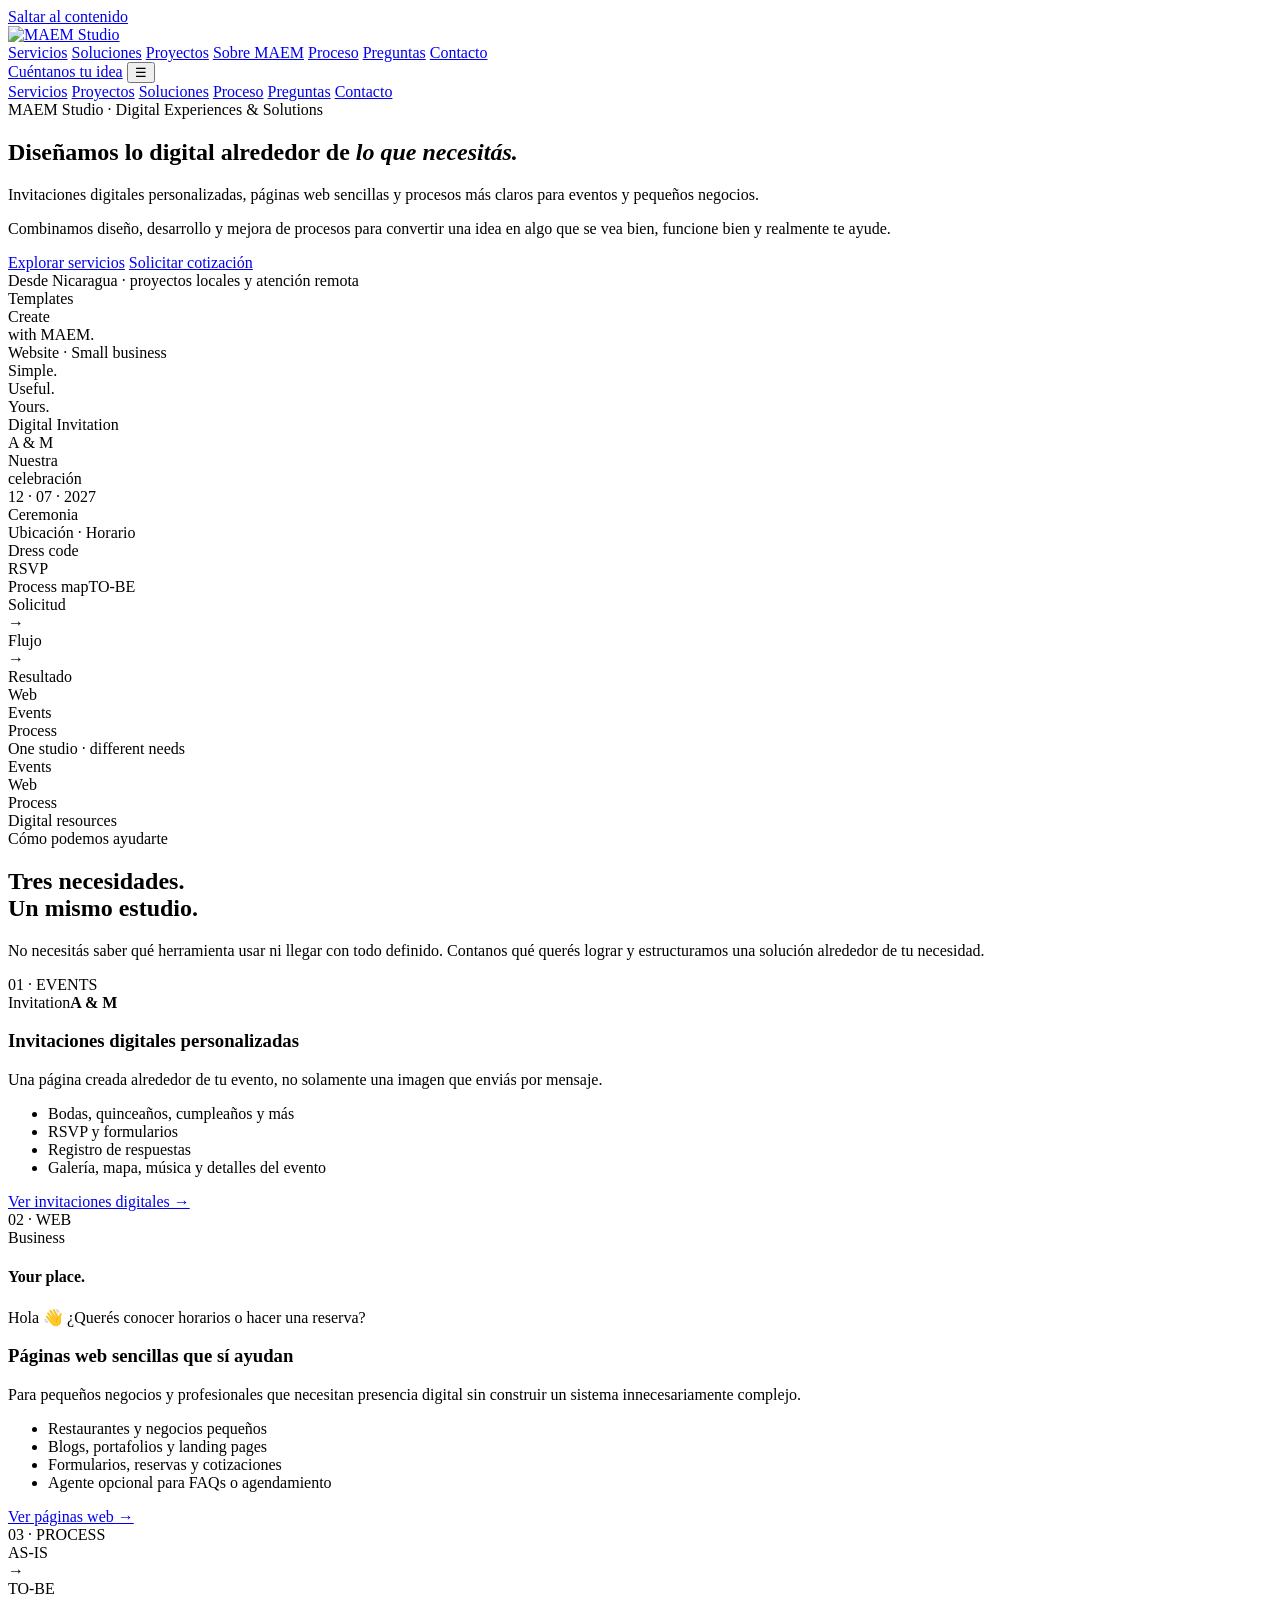
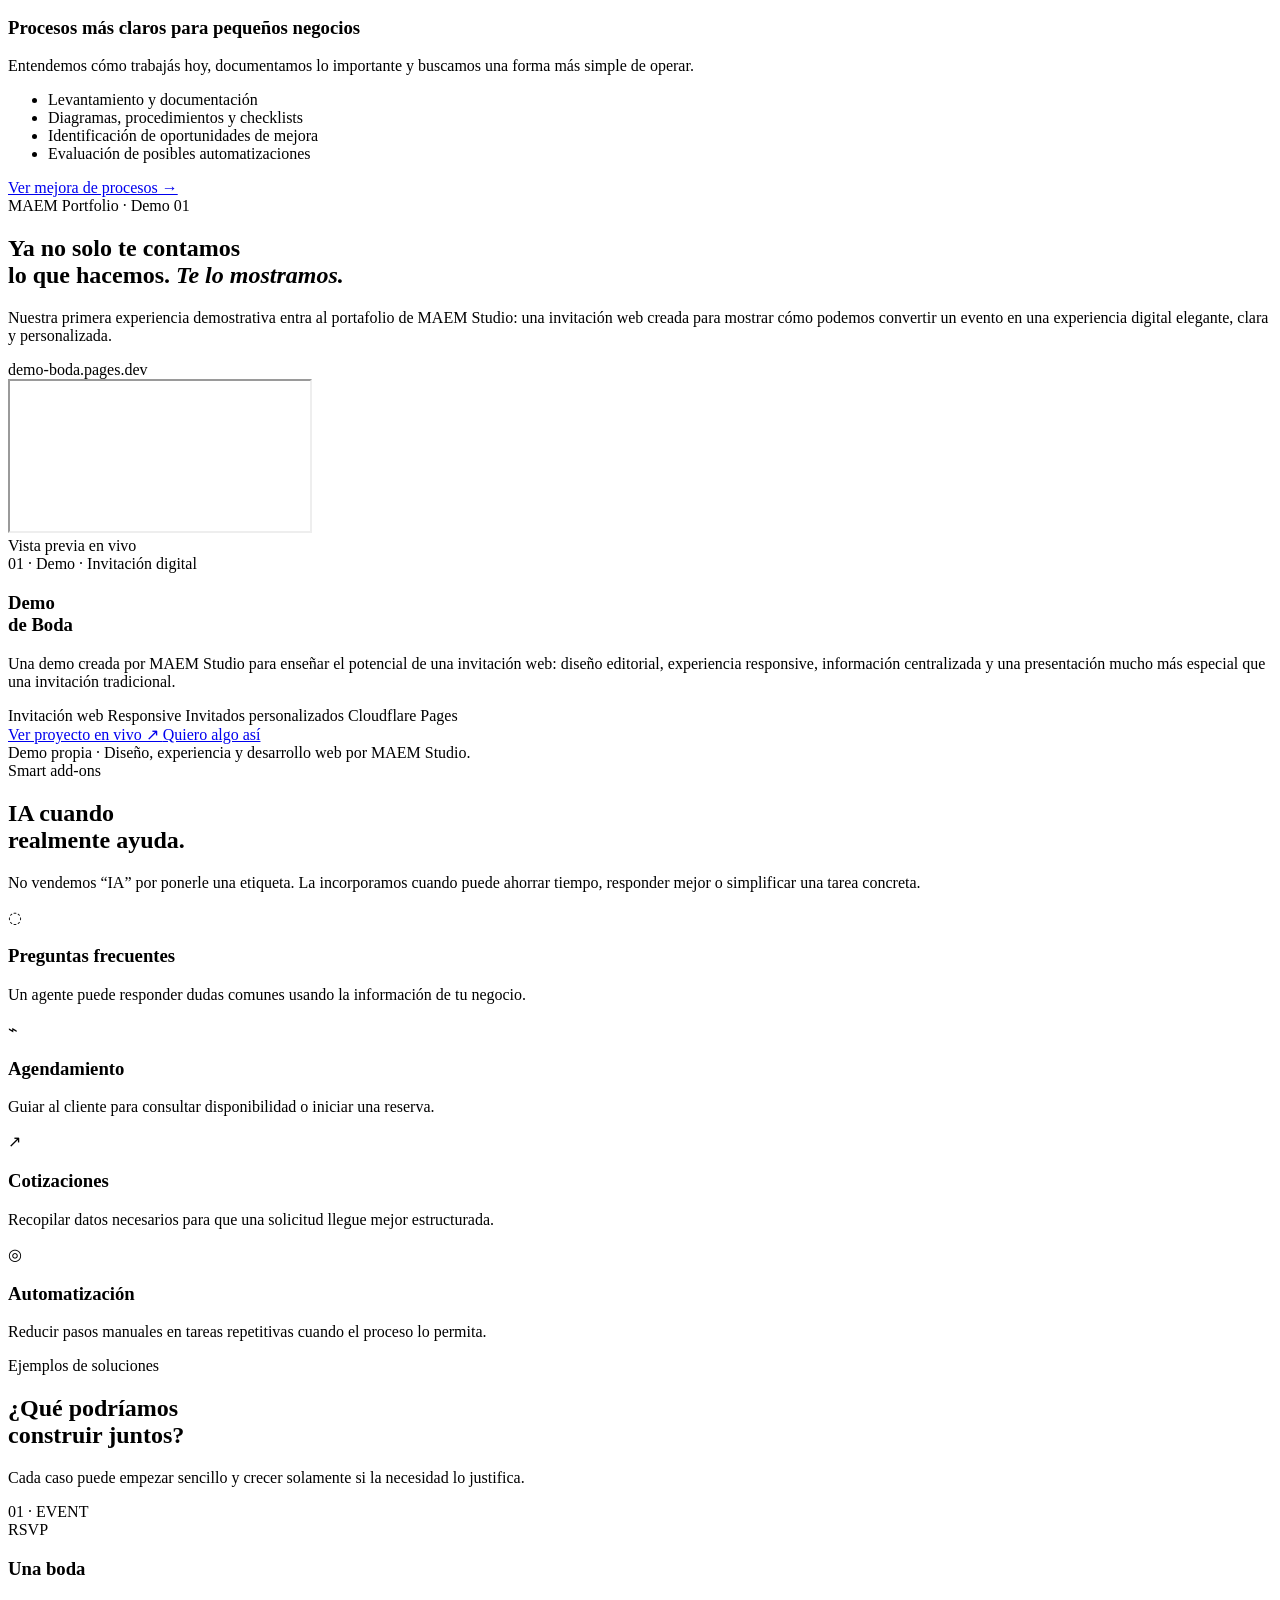
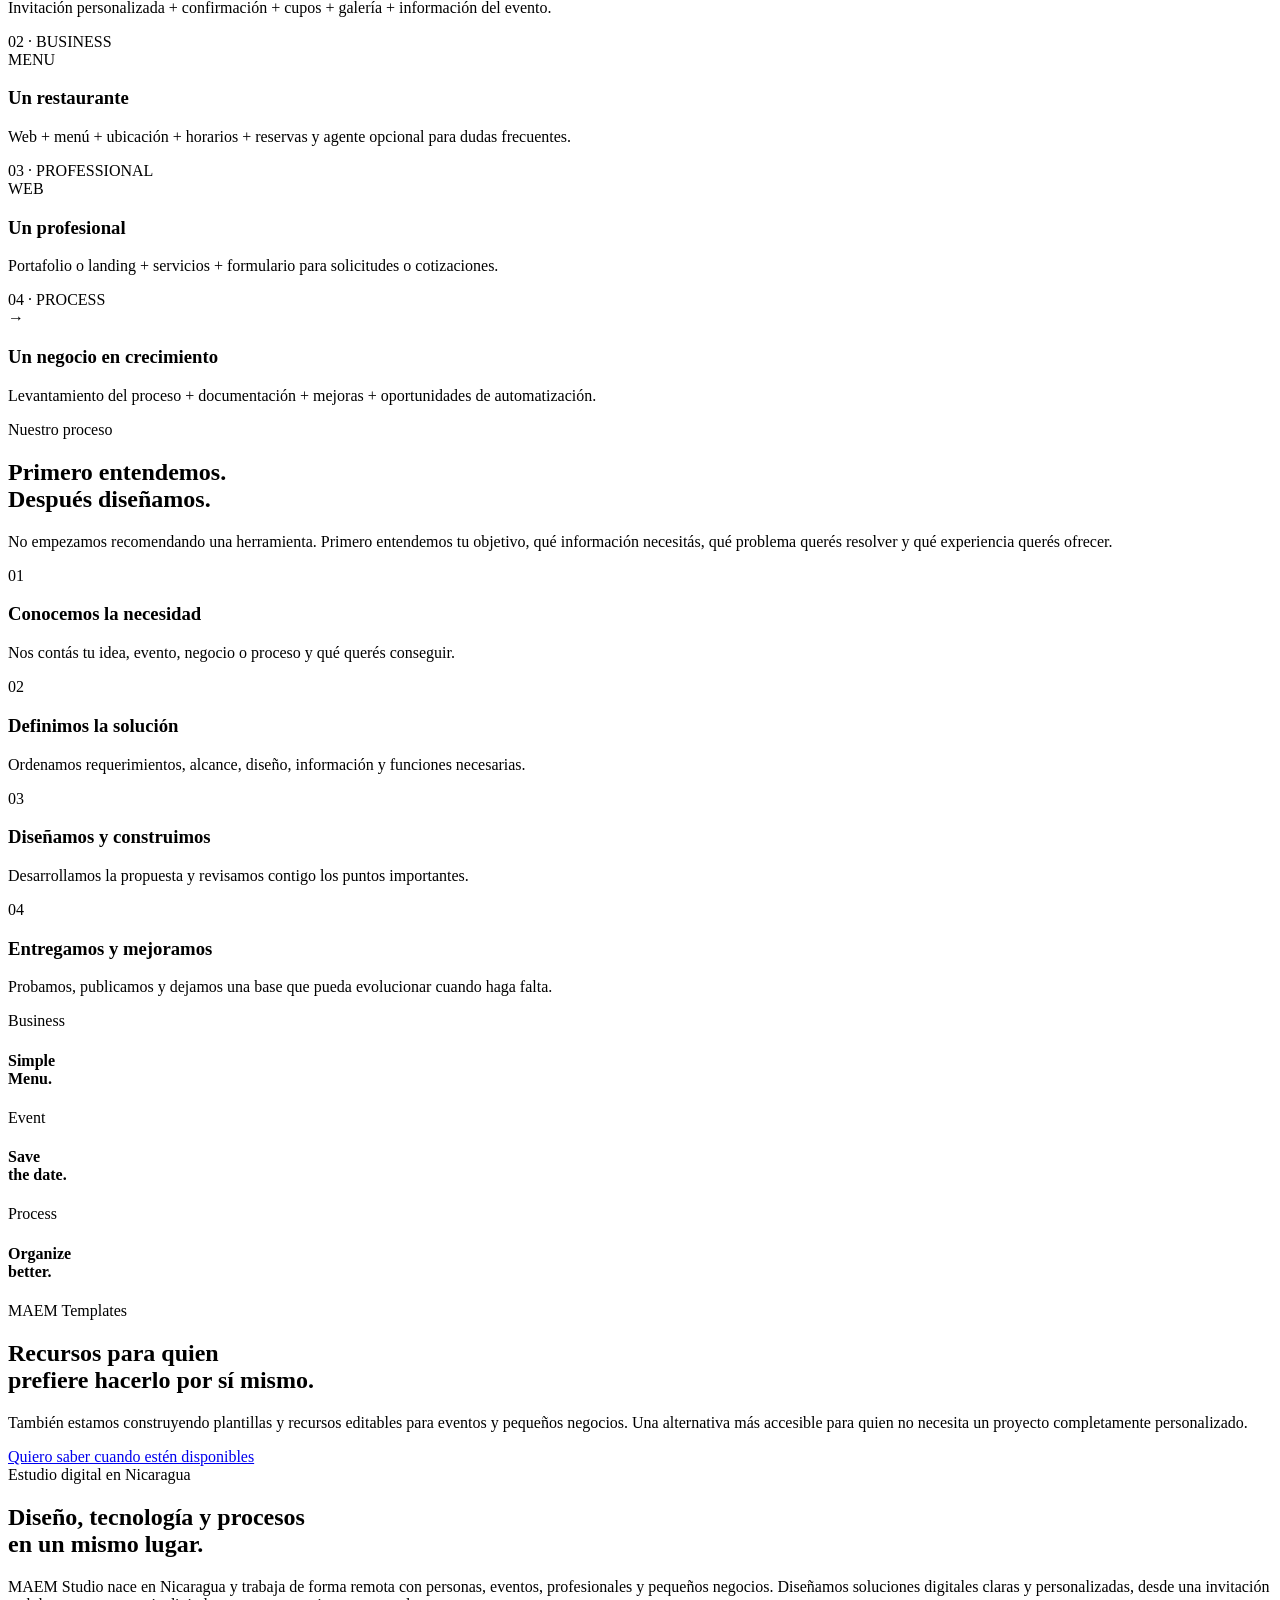
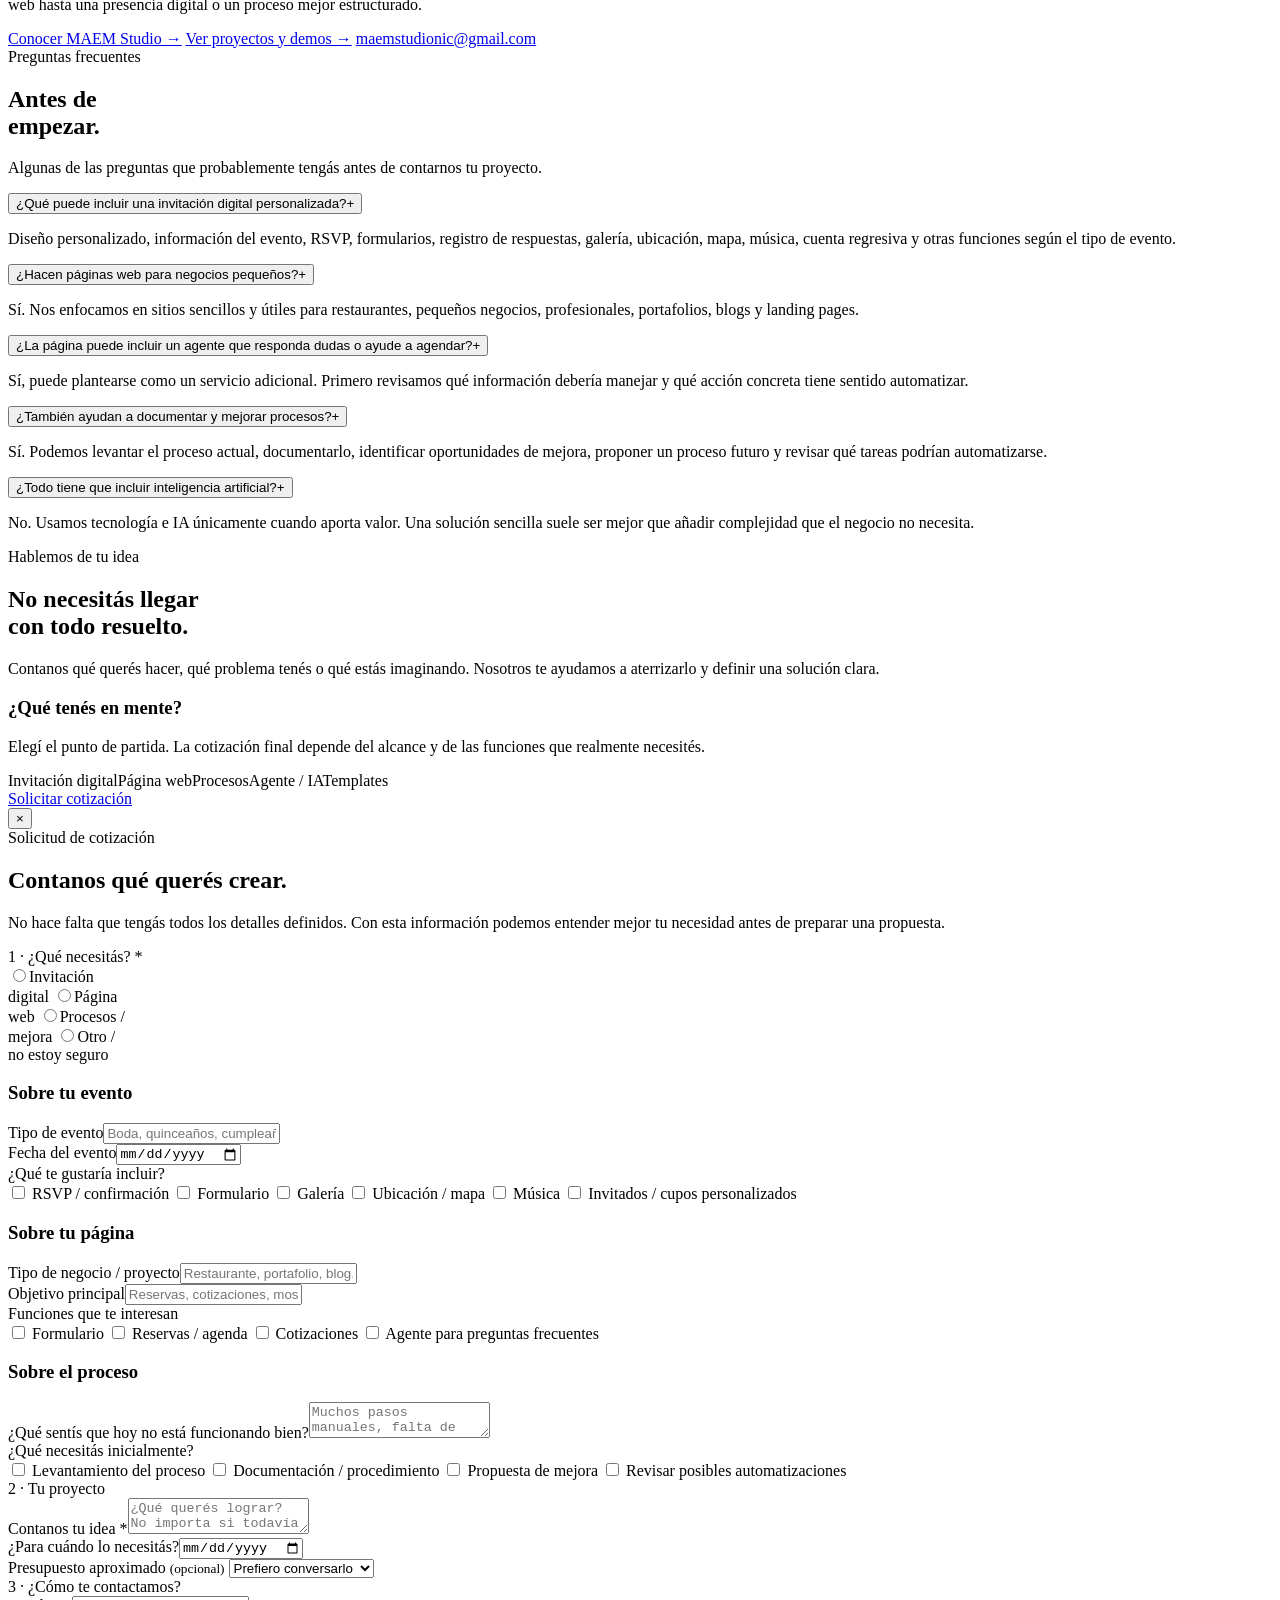
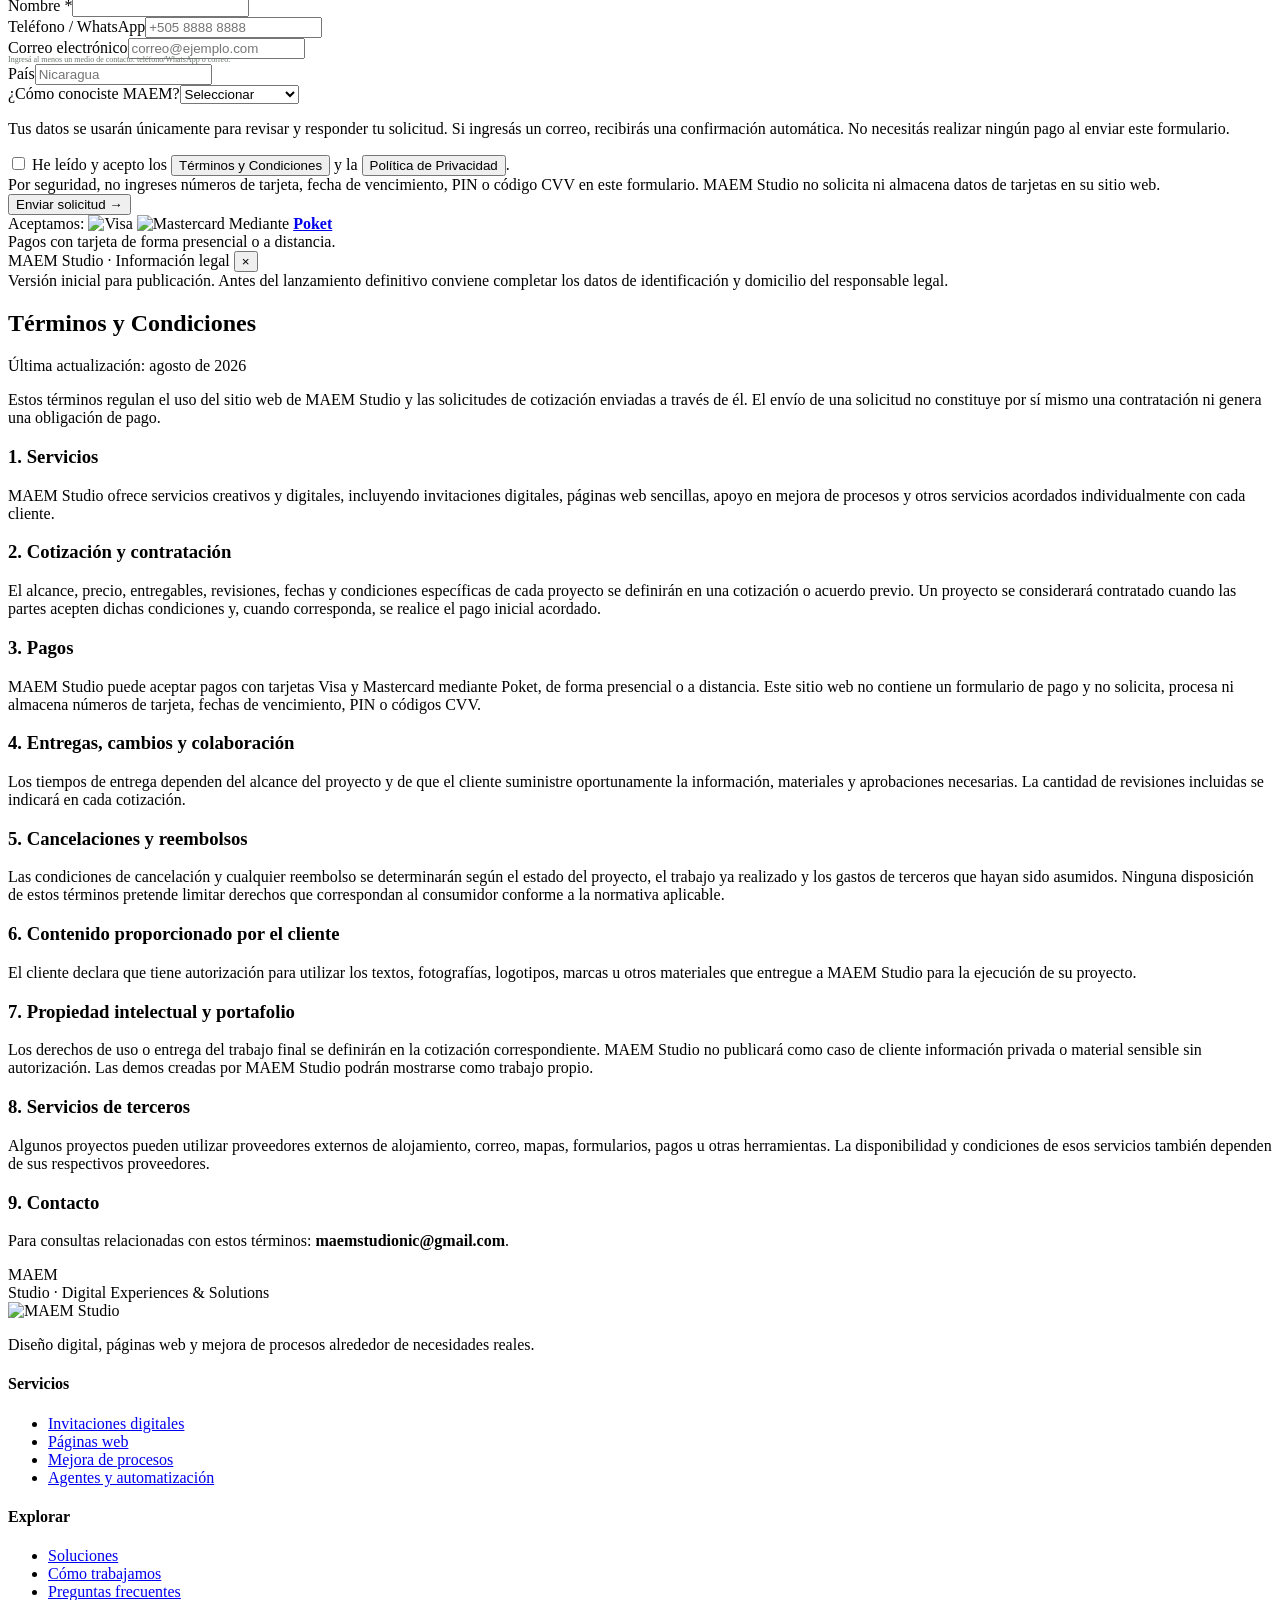
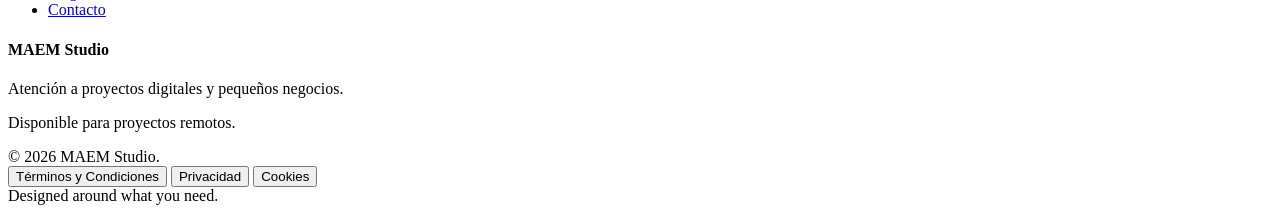
==== public/index.html @ a72a16db "Restructure MAEM Studio for production" ====
<!DOCTYPE html>

<html lang="es-NI">
<head>
<meta charset="utf-8"/>
<meta content="width=device-width, initial-scale=1" name="viewport"/>
<meta content="#f4efe6" name="theme-color"/>
<title>MAEM Studio Nicaragua | Invitaciones digitales, web y procesos</title>
<meta content="MAEM Studio es un estudio digital en Nicaragua: invitaciones digitales personalizadas, páginas web para pequeños negocios y mejora de procesos." name="description"/>
<meta content="index,follow,max-image-preview:large,max-snippet:-1,max-video-preview:-1" name="robots"/>
<meta content="MAEM Studio" name="author"/>
<meta content="light" name="color-scheme"/>
<link href="./" rel="canonical"/>
<link href="/assets/img/brand/favicon.svg" rel="icon" type="image/svg+xml"/>
<link href="/assets/img/brand/apple-touch-icon.png" rel="apple-touch-icon"/>
<link as="image" href="/assets/img/brand/maem-logo.webp" rel="preload" type="image/webp"/>
<meta content="MAEM Studio Nicaragua | Experiencias digitales" property="og:title"/>
<meta content="Invitaciones digitales, páginas web y mejora de procesos para eventos, profesionales y pequeños negocios." property="og:description"/>
<meta content="website" property="og:type"/>
<meta content="MAEM Studio" property="og:site_name"/>
<meta content="es_NI" property="og:locale"/>
<meta content="https://maem-studio.pages.dev/assets/img/social/og-maem.png" property="og:image"/>
<meta content="1200" property="og:image:width"/>
<meta content="630" property="og:image:height"/>
<meta content="MAEM Studio · Invitaciones digitales, web y procesos" property="og:image:alt"/>
<meta content="summary_large_image" name="twitter:card"/>
<meta content="MAEM Studio Nicaragua | Experiencias digitales" name="twitter:title"/>
<meta content="Invitaciones digitales, páginas web y mejora de procesos." name="twitter:description"/>
<meta content="https://maem-studio.pages.dev/assets/img/social/og-maem.png" name="twitter:image"/>
<script type="application/ld+json">{"@context":"https://schema.org","@graph":[{"@type":"Organization","@id":"https://maem-studio.pages.dev/#organization","name":"MAEM Studio","email":"maemstudionic@gmail.com","logo":"https://maem-studio.pages.dev/assets/img/brand/maem-logo.png","description":"Estudio digital en Nicaragua especializado en invitaciones digitales personalizadas, páginas web sencillas y mejora de procesos.","areaServed":[{"@type":"Country","name":"Nicaragua"},{"@type":"Place","name":"Latinoamérica"},{"@type":"Place","name":"Atención remota"}],"knowsLanguage":["es"]},{"@type":"ProfessionalService","@id":"https://maem-studio.pages.dev/#business","name":"MAEM Studio","parentOrganization":{"@id":"https://maem-studio.pages.dev/#organization"},"email":"maemstudionic@gmail.com","description":"Diseño y desarrollo de experiencias digitales para eventos, profesionales y pequeños negocios.","areaServed":[{"@type":"Country","name":"Nicaragua"},{"@type":"Place","name":"Latinoamérica"}],"hasOfferCatalog":{"@type":"OfferCatalog","name":"Servicios de MAEM Studio","itemListElement":[{"@type":"Offer","itemOffered":{"@type":"Service","name":"Invitaciones digitales personalizadas","url":"https://maem-studio.pages.dev/invitaciones-digitales/"}},{"@type":"Offer","itemOffered":{"@type":"Service","name":"Páginas web para pequeños negocios","url":"https://maem-studio.pages.dev/paginas-web/"}},{"@type":"Offer","itemOffered":{"@type":"Service","name":"Mejora y documentación de procesos","url":"https://maem-studio.pages.dev/mejora-de-procesos/"}}]}},{"@type":"WebSite","@id":"https://maem-studio.pages.dev/#website","name":"MAEM Studio","publisher":{"@id":"https://maem-studio.pages.dev/#organization"},"inLanguage":"es-NI","description":"Sitio oficial de MAEM Studio."}]}</script>
<script type="application/ld+json">{"@context":"https://schema.org","@type":"FAQPage","mainEntity":[{"@type":"Question","name":"¿Qué puede incluir una invitación digital personalizada?","acceptedAnswer":{"@type":"Answer","text":"Puede incluir diseño personalizado, información del evento, RSVP, formularios, registro de respuestas, galería, ubicación, mapas, música, cuenta regresiva e invitados personalizados según el proyecto."}},{"@type":"Question","name":"¿MAEM Studio crea páginas web para pequeños negocios?","acceptedAnswer":{"@type":"Answer","text":"Sí. MAEM Studio diseña páginas web sencillas para pequeños negocios, restaurantes, profesionales, blogs, portafolios y landing pages, con funciones como formularios, reservas o solicitudes de cotización cuando se necesitan."}},{"@type":"Question","name":"¿Se puede agregar un asistente o agente a una página web?","acceptedAnswer":{"@type":"Answer","text":"Sí. Dependiendo de la necesidad, una página puede incorporar un asistente para orientar consultas, recopilar información, responder preguntas frecuentes o apoyar un flujo de agendamiento."}},{"@type":"Question","name":"¿MAEM Studio ayuda a documentar y mejorar procesos?","acceptedAnswer":{"@type":"Answer","text":"Sí. El servicio puede incluir levantamiento del proceso actual, documentación, diagramas, procedimientos, identificación de oportunidades de mejora, propuesta del proceso futuro y evaluación de automatizaciones."}}]}</script>
<link href="https://fonts.googleapis.com" rel="preconnect"/>
<link crossorigin="" href="https://fonts.gstatic.com" rel="preconnect"/>
<link href="https://fonts.googleapis.com/css2?family=DM+Sans:wght@400;500;600&amp;family=Italiana&amp;display=swap" rel="stylesheet"/>






<link rel="stylesheet" href="/assets/css/home.css"/>
</head>
<body>
<a class="skip-link" href="#main-content">Saltar al contenido</a>
<header class="site-header" id="header">
<div class="container nav">
<a aria-label="Ir al inicio" href="#inicio"><img alt="MAEM Studio" class="nav-logo" height="390" src="/assets/img/brand/maem-logo.webp" width="520"/></a>
<nav aria-label="Navegación principal" class="nav-links">
<a href="#servicios">Servicios</a>
<a href="#soluciones">Soluciones</a>
<a href="/proyectos/">Proyectos</a>
<a href="/sobre-maem/">Sobre MAEM</a>
<a href="#proceso">Proceso</a>
<a href="#faq">Preguntas</a>
<a href="#contacto">Contacto</a>
</nav>
<div class="nav-actions">
<a class="btn primary" data-open-quote="" href="#contacto">Cuéntanos tu idea</a>
<button aria-label="Abrir menú" class="menu-btn" id="menuBtn">☰</button>
</div>
</div>
</header>
<nav class="mobile-menu" id="mobileMenu">
<a href="#servicios">Servicios</a>
<a href="#proyectos">Proyectos</a>
<a href="#soluciones">Soluciones</a>
<a href="#proceso">Proceso</a>
<a href="#faq">Preguntas</a>
<a href="#contacto">Contacto</a>
</nav>
<main>
<main id="main-content">
<section class="hero" id="inicio">
<div class="container hero-grid">
<div class="hero-copy">
<div class="kicker reveal">MAEM Studio · Digital Experiences &amp; Solutions</div>
<h1 class="reveal">Diseñamos lo digital alrededor de <em>lo que necesitás.</em></h1>
<div class="hero-subtitle reveal">Invitaciones digitales personalizadas, páginas web sencillas y procesos más claros para eventos y pequeños negocios.</div>
<p class="body-copy reveal">Combinamos diseño, desarrollo y mejora de procesos para convertir una idea en algo que se vea bien, funcione bien y realmente te ayude.</p>
<div class="hero-actions reveal">
<a class="btn primary" href="#servicios">Explorar servicios</a>
<a class="btn" data-open-quote="" href="#contacto">Solicitar cotización</a>
</div>
<div class="hero-note reveal">Desde Nicaragua · proyectos locales y atención remota</div>
</div>
<div aria-label="Composición visual de servicios de MAEM Studio" class="studio-board reveal">
<div class="board-orbit"></div>
<div aria-hidden="true" class="template-stack">
<div class="template"></div><div class="template"></div>
<div class="template"><div class="mini-label">Templates</div><div class="tpl-title">Create<br/>with MAEM.</div><div class="tpl-block"></div><div class="tpl-small"></div><div class="tpl-small short"></div></div>
</div>
<div class="browser">
<div class="browser-top"><span class="dot"></span><span class="dot"></span><span class="dot"></span><span class="address"></span></div>
<div class="browser-content">
<div>
<div class="mini-label">Website · Small business</div>
<div class="mini-title">Simple.<br/>Useful.<br/>Yours.</div>
<div class="mini-lines"><div class="mini-line"></div><div class="mini-line"></div><div class="mini-line"></div></div>
<div class="mini-btn"></div>
</div>
<div class="web-art"></div>
</div>
</div>
<div class="phone">
<div class="phone-screen">
<div class="phone-notch"></div>
<div class="mini-label">Digital Invitation</div>
<div class="invite-monogram">A &amp; M</div>
<div class="invite-rule"></div>
<div class="invite-name">Nuestra<br/>celebración</div>
<div class="invite-date">12 · 07 · 2027</div>
<div class="invite-box">Ceremonia<br/>Ubicación · Horario<br/>Dress code</div>
<div class="invite-rsvp">RSVP</div>
</div>
</div>
<div class="process-card">
<div class="process-card-head"><span class="process-title">Process map</span><span class="mini-label">TO-BE</span></div>
<div class="flow"><div class="flow-node">Solicitud</div><span class="flow-arrow">→</span><div class="flow-node">Flujo</div><span class="flow-arrow">→</span><div class="flow-node">Resultado</div></div>
<div class="checks"><div class="check"></div><div class="check"></div><div class="check"></div></div>
</div>
<div class="float-tag tag-web">Web</div>
<div class="float-tag tag-event">Events</div>
<div class="float-tag tag-process">Process</div>
<div class="studio-caption">One studio · different needs</div>
</div>
</div>
</section>
<div class="brand-strip">
<div class="container"><span>Events</span><div class="line"></div><span>Web</span><div class="line"></div><span>Process</span><div class="line"></div><span>Digital resources</span></div>
</div>
<section class="services" id="servicios">
<div class="container">
<div class="services-head">
<div><div class="kicker reveal">Cómo podemos ayudarte</div><h2 class="display reveal">Tres necesidades.<br/>Un mismo estudio.</h2></div>
<p class="body-copy reveal">No necesitás saber qué herramienta usar ni llegar con todo definido. Contanos qué querés lograr y estructuramos una solución alrededor de tu necesidad.</p>
</div>
<div class="service-cards">
<article class="service-card reveal">
<div class="service-number">01 · EVENTS</div>
<div class="service-visual">
<div class="event-card-ui"><span class="mini-label">Invitation</span><strong>A &amp; M</strong><div></div><div></div><div></div></div>
</div>
<h3>Invitaciones digitales personalizadas</h3>
<p>Una página creada alrededor de tu evento, no solamente una imagen que enviás por mensaje.</p>
<ul class="service-features">
<li>Bodas, quinceaños, cumpleaños y más</li>
<li>RSVP y formularios</li>
<li>Registro de respuestas</li>
<li>Galería, mapa, música y detalles del evento</li>
</ul>
<a class="service-detail-link" href="/invitaciones-digitales/">Ver invitaciones digitales →</a>
</article>
<article class="service-card reveal">
<div class="service-number">02 · WEB</div>
<div class="service-visual">
<div class="web-mini"><div class="web-mini-top"></div><div class="web-mini-content"><div class="web-mini-copy"><span class="mini-label">Business</span><h4>Your place.</h4><div></div><div></div><div></div></div><div class="web-mini-img"></div></div></div>
<div class="agent-bubble">Hola 👋 ¿Querés conocer horarios o hacer una reserva?</div>
</div>
<h3>Páginas web sencillas que sí ayudan</h3>
<p>Para pequeños negocios y profesionales que necesitan presencia digital sin construir un sistema innecesariamente complejo.</p>
<ul class="service-features">
<li>Restaurantes y negocios pequeños</li>
<li>Blogs, portafolios y landing pages</li>
<li>Formularios, reservas y cotizaciones</li>
<li>Agente opcional para FAQs o agendamiento</li>
</ul>
<a class="service-detail-link" href="/paginas-web/">Ver páginas web →</a>
</article>
<article class="service-card reveal">
<div class="service-number">03 · PROCESS</div>
<div class="service-visual">
<div class="process-visual"><div class="process-panel"><span>AS-IS</span><div></div><div></div><div></div></div><div class="process-arrow">→</div><div class="process-panel"><span>TO-BE</span><div></div><div></div><div></div></div></div>
</div>
<h3>Procesos más claros para pequeños negocios</h3>
<p>Entendemos cómo trabajás hoy, documentamos lo importante y buscamos una forma más simple de operar.</p>
<ul class="service-features">
<li>Levantamiento y documentación</li>
<li>Diagramas, procedimientos y checklists</li>
<li>Identificación de oportunidades de mejora</li>
<li>Evaluación de posibles automatizaciones</li>
</ul>
<a class="service-detail-link" href="/mejora-de-procesos/">Ver mejora de procesos →</a>
</article>
</div>
</div>
</section>
<section class="featured-work" id="proyectos">
<div class="container">
<div class="work-head">
<div>
<div class="kicker reveal">MAEM Portfolio · Demo 01</div>
<h2 class="display reveal">Ya no solo te contamos<br/>lo que hacemos. <em>Te lo mostramos.</em></h2>
</div>
<div class="work-head-copy reveal">
<p class="body-copy">
          Nuestra primera experiencia demostrativa entra al portafolio de MAEM Studio:
          una invitación web creada para mostrar cómo podemos convertir un evento en una experiencia digital elegante, clara y personalizada.
        </p>
</div>
</div>
<div class="work-grid">
<div aria-label="Vista previa en vivo de la demo de invitación de boda" class="live-project reveal">
<div class="live-browser">
<div aria-hidden="true" class="live-browser-bar">
<span class="live-browser-dot"></span>
<span class="live-browser-dot"></span>
<span class="live-browser-dot"></span>
<div class="live-browser-url">demo-boda.pages.dev</div>
</div>
<div class="live-viewport">
<iframe loading="lazy" referrerpolicy="no-referrer-when-downgrade" src="https://demo-boda.pages.dev/" title="Demo de invitación digital de boda">
</iframe>
</div>
</div>
<div class="live-project-badge">Vista previa en vivo</div>
<a aria-label="Abrir demo de invitación de boda en una nueva pestaña" class="live-project-open" href="https://demo-boda.pages.dev/" rel="noopener noreferrer" target="_blank">
</a>
</div>
<article class="work-card reveal">
<div class="work-number">01 · Demo · Invitación digital</div>
<h3>Demo<br/>de Boda</h3>
<p>
          Una demo creada por MAEM Studio para enseñar el potencial de una invitación web: diseño editorial, experiencia responsive, información centralizada y una presentación mucho más especial que una invitación tradicional.
        </p>
<div aria-label="Características del proyecto" class="work-tags">
<span class="work-tag">Invitación web</span>
<span class="work-tag">Responsive</span>
<span class="work-tag">Invitados personalizados</span>
<span class="work-tag">Cloudflare Pages</span>
</div>
<div class="work-spacer"></div>
<div class="work-actions">
<a class="btn light-solid" href="https://demo-boda.pages.dev/" rel="noopener noreferrer" target="_blank">
            Ver proyecto en vivo ↗
          </a>
<a class="btn light" data-open-quote="" href="#contacto">
            Quiero algo así
          </a>
</div>
</article>
</div>
<div class="work-caption reveal">
      Demo propia · Diseño, experiencia y desarrollo web por MAEM Studio.
    </div>
</div>
</section>
<section class="smart">
<div class="container smart-grid">
<div>
<div class="kicker reveal">Smart add-ons</div>
<h2 class="display reveal">IA cuando<br/>realmente ayuda.</h2>
<p class="body-copy reveal">No vendemos “IA” por ponerle una etiqueta. La incorporamos cuando puede ahorrar tiempo, responder mejor o simplificar una tarea concreta.</p>
</div>
<div class="smart-features">
<article class="smart-feature reveal"><div class="icon">◌</div><h3>Preguntas frecuentes</h3><p>Un agente puede responder dudas comunes usando la información de tu negocio.</p></article>
<article class="smart-feature reveal"><div class="icon">⌁</div><h3>Agendamiento</h3><p>Guiar al cliente para consultar disponibilidad o iniciar una reserva.</p></article>
<article class="smart-feature reveal"><div class="icon">↗</div><h3>Cotizaciones</h3><p>Recopilar datos necesarios para que una solicitud llegue mejor estructurada.</p></article>
<article class="smart-feature reveal"><div class="icon">◎</div><h3>Automatización</h3><p>Reducir pasos manuales en tareas repetitivas cuando el proceso lo permita.</p></article>
</div>
</div>
</section>
<section class="use-cases" id="soluciones">
<div class="container">
<div class="use-head">
<div><div class="kicker reveal">Ejemplos de soluciones</div><h2 class="display reveal">¿Qué podríamos<br/>construir juntos?</h2></div>
<p class="body-copy reveal">Cada caso puede empezar sencillo y crecer solamente si la necesidad lo justifica.</p>
</div>
<div class="case-grid">
<article class="case reveal"><div class="case-index">01 · EVENT</div><div class="case-icon">RSVP</div><h3>Una boda</h3><p>Invitación personalizada + confirmación + cupos + galería + información del evento.</p></article>
<article class="case reveal"><div class="case-index">02 · BUSINESS</div><div class="case-icon">MENU</div><h3>Un restaurante</h3><p>Web + menú + ubicación + horarios + reservas y agente opcional para dudas frecuentes.</p></article>
<article class="case reveal"><div class="case-index">03 · PROFESSIONAL</div><div class="case-icon">WEB</div><h3>Un profesional</h3><p>Portafolio o landing + servicios + formulario para solicitudes o cotizaciones.</p></article>
<article class="case reveal"><div class="case-index">04 · PROCESS</div><div class="case-icon">→</div><h3>Un negocio en crecimiento</h3><p>Levantamiento del proceso + documentación + mejoras + oportunidades de automatización.</p></article>
</div>
</div>
</section>
<section class="process" id="proceso">
<div class="container">
<div class="process-head">
<div><div class="kicker reveal">Nuestro proceso</div><h2 class="display reveal">Primero entendemos.<br/>Después diseñamos.</h2></div>
<p class="body-copy reveal">No empezamos recomendando una herramienta. Primero entendemos tu objetivo, qué información necesitás, qué problema querés resolver y qué experiencia querés ofrecer.</p>
</div>
<div class="steps">
<article class="step reveal"><div class="step-no">01</div><h3>Conocemos la necesidad</h3><p>Nos contás tu idea, evento, negocio o proceso y qué querés conseguir.</p></article>
<article class="step reveal"><div class="step-no">02</div><h3>Definimos la solución</h3><p>Ordenamos requerimientos, alcance, diseño, información y funciones necesarias.</p></article>
<article class="step reveal"><div class="step-no">03</div><h3>Diseñamos y construimos</h3><p>Desarrollamos la propuesta y revisamos contigo los puntos importantes.</p></article>
<article class="step reveal"><div class="step-no">04</div><h3>Entregamos y mejoramos</h3><p>Probamos, publicamos y dejamos una base que pueda evolucionar cuando haga falta.</p></article>
</div>
</div>
</section>
<section class="templates">
<div class="container template-section-grid">
<div aria-hidden="true" class="template-gallery reveal">
<div class="gallery-sheet"><span class="tiny">Business</span><h4>Simple<br/>Menu.</h4><div class="bar"></div><div class="bar short"></div></div>
<div class="gallery-sheet"><span class="tiny">Event</span><h4>Save<br/>the date.</h4><div class="bar"></div><div class="bar short"></div></div>
<div class="gallery-sheet"><span class="tiny">Process</span><h4>Organize<br/>better.</h4><div class="bar"></div><div class="bar short"></div></div>
</div>
<div>
<div class="kicker reveal">MAEM Templates</div>
<h2 class="display reveal">Recursos para quien<br/>prefiere hacerlo por sí mismo.</h2>
<p class="body-copy reveal">También estamos construyendo plantillas y recursos editables para eventos y pequeños negocios. Una alternativa más accesible para quien no necesita un proyecto completamente personalizado.</p>
<a class="btn reveal" href="#contacto">Quiero saber cuando estén disponibles</a>
</div>
</div>
</section>
<section class="seo-about" id="sobre-maem">
<div class="container seo-about-grid">
<div>
<div class="kicker reveal">Estudio digital en Nicaragua</div>
<h2 class="display reveal">Diseño, tecnología y procesos<br/>en un mismo lugar.</h2>
</div>
<div class="reveal">
<p class="body-copy">
        MAEM Studio nace en Nicaragua y trabaja de forma remota con personas, eventos,
        profesionales y pequeños negocios. Diseñamos soluciones digitales claras y
        personalizadas, desde una invitación web hasta una presencia digital o un proceso mejor estructurado.
      </p>
<div class="seo-about-links">
<a href="/sobre-maem/">Conocer MAEM Studio →</a>
<a href="/proyectos/">Ver proyectos y demos →</a>
<a href="mailto:maemstudionic@gmail.com">maemstudionic@gmail.com</a>
</div>
</div>
</div>
</section>
<section class="faq" id="faq">
<div class="container faq-grid">
<div><div class="kicker reveal">Preguntas frecuentes</div><h2 class="display reveal">Antes de<br/>empezar.</h2><p class="body-copy reveal">Algunas de las preguntas que probablemente tengás antes de contarnos tu proyecto.</p></div>
<div class="faq-list reveal">
<article class="faq-item open">
<button class="faq-q"><span>¿Qué puede incluir una invitación digital personalizada?</span><span>+</span></button>
<div class="faq-a"><p>Diseño personalizado, información del evento, RSVP, formularios, registro de respuestas, galería, ubicación, mapa, música, cuenta regresiva y otras funciones según el tipo de evento.</p></div>
</article>
<article class="faq-item">
<button class="faq-q"><span>¿Hacen páginas web para negocios pequeños?</span><span>+</span></button>
<div class="faq-a"><p>Sí. Nos enfocamos en sitios sencillos y útiles para restaurantes, pequeños negocios, profesionales, portafolios, blogs y landing pages.</p></div>
</article>
<article class="faq-item">
<button class="faq-q"><span>¿La página puede incluir un agente que responda dudas o ayude a agendar?</span><span>+</span></button>
<div class="faq-a"><p>Sí, puede plantearse como un servicio adicional. Primero revisamos qué información debería manejar y qué acción concreta tiene sentido automatizar.</p></div>
</article>
<article class="faq-item">
<button class="faq-q"><span>¿También ayudan a documentar y mejorar procesos?</span><span>+</span></button>
<div class="faq-a"><p>Sí. Podemos levantar el proceso actual, documentarlo, identificar oportunidades de mejora, proponer un proceso futuro y revisar qué tareas podrían automatizarse.</p></div>
</article>
<article class="faq-item">
<button class="faq-q"><span>¿Todo tiene que incluir inteligencia artificial?</span><span>+</span></button>
<div class="faq-a"><p>No. Usamos tecnología e IA únicamente cuando aporta valor. Una solución sencilla suele ser mejor que añadir complejidad que el negocio no necesita.</p></div>
</article>
</div>
</div>
</section>
<section class="cta" id="contacto">
<div class="container cta-grid">
<div class="cta-copy">
<div class="kicker reveal">Hablemos de tu idea</div>
<h2 class="display reveal">No necesitás llegar<br/>con todo resuelto.</h2>
<p class="body-copy reveal">Contanos qué querés hacer, qué problema tenés o qué estás imaginando. Nosotros te ayudamos a aterrizarlo y definir una solución clara.</p>
</div>
<div class="contact-panel reveal">
<h3>¿Qué tenés en mente?</h3>
<p>Elegí el punto de partida. La cotización final depende del alcance y de las funciones que realmente necesités.</p>
<div class="service-chips"><span class="chip">Invitación digital</span><span class="chip">Página web</span><span class="chip">Procesos</span><span class="chip">Agente / IA</span><span class="chip">Templates</span></div>
<a class="btn primary" data-open-quote="" href="#contacto" id="quoteBtn">Solicitar cotización</a>
</div>
</div>
</section>
</main>
<div aria-hidden="true" class="quote-modal" id="quoteModal">
<div class="quote-backdrop" data-close-quote=""></div>
<div aria-labelledby="quoteTitle" aria-modal="true" class="quote-dialog" role="dialog">
<button aria-label="Cerrar formulario" class="quote-close" data-close-quote="" type="button">×</button>
<div class="quote-head">
<div class="kicker">Solicitud de cotización</div>
<h2 id="quoteTitle">Contanos qué querés crear.</h2>
<p>No hace falta que tengás todos los detalles definidos. Con esta información podemos entender mejor tu necesidad antes de preparar una propuesta.</p>
</div>
<form class="quote-form" id="quoteForm">
<div class="form-section">
<span class="form-label">1 · ¿Qué necesitás? <span class="required">*</span></span>
<div class="service-options">
<label class="service-option"><input name="service" required="" type="radio" value="Invitación digital"/><span>Invitación<br/>digital</span></label>
<label class="service-option"><input name="service" type="radio" value="Página web"/><span>Página<br/>web</span></label>
<label class="service-option"><input name="service" type="radio" value="Procesos"/><span>Procesos /<br/>mejora</span></label>
<label class="service-option"><input name="service" type="radio" value="Otro"/><span>Otro /<br/>no estoy seguro</span></label>
</div>
<div class="context-box" id="eventFields">
<h3 class="context-title">Sobre tu evento</h3>
<div class="form-grid">
<div class="field"><label for="eventType">Tipo de evento</label><input id="eventType" name="eventType" placeholder="Boda, quinceaños, cumpleaños..."/></div>
<div class="field"><label for="eventDate">Fecha del evento</label><input id="eventDate" name="eventDate" type="date"/></div>
<div class="field full">
<label>¿Qué te gustaría incluir?</label>
<div class="check-grid">
<label class="check-option"><input name="eventFeature" type="checkbox" value="RSVP"/> RSVP / confirmación</label>
<label class="check-option"><input name="eventFeature" type="checkbox" value="Formulario"/> Formulario</label>
<label class="check-option"><input name="eventFeature" type="checkbox" value="Galería"/> Galería</label>
<label class="check-option"><input name="eventFeature" type="checkbox" value="Mapa"/> Ubicación / mapa</label>
<label class="check-option"><input name="eventFeature" type="checkbox" value="Música"/> Música</label>
<label class="check-option"><input name="eventFeature" type="checkbox" value="Invitados personalizados"/> Invitados / cupos personalizados</label>
</div>
</div>
</div>
</div>
<div class="context-box" id="webFields">
<h3 class="context-title">Sobre tu página</h3>
<div class="form-grid">
<div class="field"><label for="businessType">Tipo de negocio / proyecto</label><input id="businessType" name="businessType" placeholder="Restaurante, portafolio, blog..."/></div>
<div class="field"><label for="webGoal">Objetivo principal</label><input id="webGoal" name="webGoal" placeholder="Reservas, cotizaciones, mostrar servicios..."/></div>
<div class="field full">
<label>Funciones que te interesan</label>
<div class="check-grid">
<label class="check-option"><input name="webFeature" type="checkbox" value="Formulario"/> Formulario</label>
<label class="check-option"><input name="webFeature" type="checkbox" value="Reservas"/> Reservas / agenda</label>
<label class="check-option"><input name="webFeature" type="checkbox" value="Cotizaciones"/> Cotizaciones</label>
<label class="check-option"><input name="webFeature" type="checkbox" value="Agente FAQ"/> Agente para preguntas frecuentes</label>
</div>
</div>
</div>
</div>
<div class="context-box" id="processFields">
<h3 class="context-title">Sobre el proceso</h3>
<div class="form-grid">
<div class="field full"><label for="processProblem">¿Qué sentís que hoy no está funcionando bien?</label><textarea id="processProblem" name="processProblem" placeholder="Muchos pasos manuales, falta de documentación, información dispersa, retrabajo..."></textarea></div>
<div class="field full">
<label>¿Qué necesitás inicialmente?</label>
<div class="check-grid">
<label class="check-option"><input name="processNeed" type="checkbox" value="Levantamiento"/> Levantamiento del proceso</label>
<label class="check-option"><input name="processNeed" type="checkbox" value="Documentación"/> Documentación / procedimiento</label>
<label class="check-option"><input name="processNeed" type="checkbox" value="Mejora"/> Propuesta de mejora</label>
<label class="check-option"><input name="processNeed" type="checkbox" value="Automatización"/> Revisar posibles automatizaciones</label>
</div>
</div>
</div>
</div>
</div>
<div class="form-section">
<span class="form-label">2 · Tu proyecto</span>
<div class="form-grid">
<div class="field full"><label for="idea">Contanos tu idea <span class="required">*</span></label><textarea id="idea" maxlength="3000" name="idea" placeholder="¿Qué querés lograr? No importa si todavía es una idea general." required=""></textarea></div>
<div class="field"><label for="targetDate">¿Para cuándo lo necesitás?</label><input id="targetDate" name="targetDate" type="date"/></div>
<div class="field"><label for="budget">Presupuesto aproximado <small>(opcional)</small></label>
<select id="budget" name="budget">
<option value="Prefiero conversarlo">Prefiero conversarlo</option>
<option>Menos de US$100</option>
<option>US$100 – US$250</option>
<option>US$250 – US$500</option>
<option>US$500 – US$1,000</option>
<option>Más de US$1,000</option>
</select>
</div>
</div>
</div>
<div class="form-section">
<span class="form-label">3 · ¿Cómo te contactamos?</span>
<div class="form-grid">
<div class="field"><label for="clientName">Nombre <span class="required">*</span></label><input autocomplete="name" id="clientName" maxlength="120" name="clientName" required=""/></div>
<div class="field"><label for="phone">Teléfono / WhatsApp</label><input autocomplete="tel" id="phone" maxlength="40" name="phone" placeholder="+505 8888 8888" type="tel"/></div>
<div class="field"><label for="email">Correo electrónico</label><input autocomplete="email" id="email" maxlength="180" name="email" placeholder="correo@ejemplo.com" type="email"/></div>
<div class="field full"><div style="font-size:8px;color:#6b756e;margin-top:-4px">Ingresá al menos un medio de contacto: teléfono/WhatsApp o correo.</div></div>
<div class="field"><label for="country">País</label><input autocomplete="country-name" id="country" name="country" placeholder="Nicaragua"/></div>
<div class="field"><label for="referral">¿Cómo conociste MAEM?</label><select id="referral" name="referral"><option value="">Seleccionar</option><option>Instagram</option><option>TikTok</option><option>Facebook</option><option>Reddit</option><option>Google</option><option>ChatGPT / IA</option><option>Recomendación</option><option>Otro</option></select></div>
<div aria-hidden="true" class="field" style="position:absolute;left:-9999px;opacity:0;pointer-events:none"><label for="website">Website</label><input autocomplete="off" id="website" name="website" tabindex="-1"/></div>
</div>
</div>
<div class="form-foot">
<p class="form-note">Tus datos se usarán únicamente para revisar y responder tu solicitud. Si ingresás un correo, recibirás una confirmación automática. No necesitás realizar ningún pago al enviar este formulario.</p>
<div class="legal-consent">
<input id="legalConsent" name="legalConsent" required="" type="checkbox"/>
<label for="legalConsent">
            He leído y acepto los
            <button class="legal-link" data-legal-open="terms" type="button">Términos y Condiciones</button>
            y la
            <button class="legal-link" data-legal-open="privacy" type="button">Política de Privacidad</button>.
          </label>
</div>
<div class="sensitive-note">
          Por seguridad, no ingreses números de tarjeta, fecha de vencimiento, PIN o código CVV en este formulario.
          MAEM Studio no solicita ni almacena datos de tarjetas en su sitio web.
        </div>
<button class="btn primary" id="submitQuote" type="submit">Enviar solicitud →</button>
</div>
<div aria-live="polite" class="form-status" id="formStatus" role="status"></div>
</form>
</div>
</div>
<section aria-label="Tarjetas aceptadas" class="payment-acceptance">
<div class="container payment-acceptance-inner">
<div class="payment-acceptance-group">
<span class="payment-acceptance-label">Aceptamos:</span>
<img alt="Visa" class="payment-logo payment-logo-visa" loading="lazy" src="/assets/img/payments/visa.svg"/>
<img alt="Mastercard" class="payment-logo payment-logo-mastercard" loading="lazy" src="/assets/img/payments/mastercard.svg"/>
<span aria-hidden="true" class="payment-divider"></span>
<span class="payment-via">
        Mediante
        <a class="payment-poket-link" href="https://poket.ni/" rel="noopener noreferrer" target="_blank">
<strong>Poket</strong>
</a>
</span>
</div>
<span class="payment-note">
      Pagos con tarjeta de forma presencial o a distancia.
    </span>
</div>
</section>
</main>
<div aria-hidden="true" aria-labelledby="legalTitle" aria-modal="true" class="legal-modal" id="legalModal" role="dialog">
<div class="legal-panel">
<div class="legal-top">
<span>MAEM Studio · Información legal</span>
<button aria-label="Cerrar" class="legal-close" data-legal-close="" type="button">×</button>
</div>
<article class="legal-body" data-legal-doc="terms">
<div class="legal-draft-note">
        Versión inicial para publicación. Antes del lanzamiento definitivo conviene completar los datos de identificación y domicilio del responsable legal.
      </div>
<h2 id="legalTitle">Términos y Condiciones</h2>
<p class="legal-date">Última actualización: agosto de 2026</p>
<p>Estos términos regulan el uso del sitio web de MAEM Studio y las solicitudes de cotización enviadas a través de él. El envío de una solicitud no constituye por sí mismo una contratación ni genera una obligación de pago.</p>
<h3>1. Servicios</h3>
<p>MAEM Studio ofrece servicios creativos y digitales, incluyendo invitaciones digitales, páginas web sencillas, apoyo en mejora de procesos y otros servicios acordados individualmente con cada cliente.</p>
<h3>2. Cotización y contratación</h3>
<p>El alcance, precio, entregables, revisiones, fechas y condiciones específicas de cada proyecto se definirán en una cotización o acuerdo previo. Un proyecto se considerará contratado cuando las partes acepten dichas condiciones y, cuando corresponda, se realice el pago inicial acordado.</p>
<h3>3. Pagos</h3>
<p>MAEM Studio puede aceptar pagos con tarjetas Visa y Mastercard mediante Poket, de forma presencial o a distancia. Este sitio web no contiene un formulario de pago y no solicita, procesa ni almacena números de tarjeta, fechas de vencimiento, PIN o códigos CVV.</p>
<h3>4. Entregas, cambios y colaboración</h3>
<p>Los tiempos de entrega dependen del alcance del proyecto y de que el cliente suministre oportunamente la información, materiales y aprobaciones necesarias. La cantidad de revisiones incluidas se indicará en cada cotización.</p>
<h3>5. Cancelaciones y reembolsos</h3>
<p>Las condiciones de cancelación y cualquier reembolso se determinarán según el estado del proyecto, el trabajo ya realizado y los gastos de terceros que hayan sido asumidos. Ninguna disposición de estos términos pretende limitar derechos que correspondan al consumidor conforme a la normativa aplicable.</p>
<h3>6. Contenido proporcionado por el cliente</h3>
<p>El cliente declara que tiene autorización para utilizar los textos, fotografías, logotipos, marcas u otros materiales que entregue a MAEM Studio para la ejecución de su proyecto.</p>
<h3>7. Propiedad intelectual y portafolio</h3>
<p>Los derechos de uso o entrega del trabajo final se definirán en la cotización correspondiente. MAEM Studio no publicará como caso de cliente información privada o material sensible sin autorización. Las demos creadas por MAEM Studio podrán mostrarse como trabajo propio.</p>
<h3>8. Servicios de terceros</h3>
<p>Algunos proyectos pueden utilizar proveedores externos de alojamiento, correo, mapas, formularios, pagos u otras herramientas. La disponibilidad y condiciones de esos servicios también dependen de sus respectivos proveedores.</p>
<h3>9. Contacto</h3>
<p>Para consultas relacionadas con estos términos: <strong>maemstudionic@gmail.com</strong>.</p>
</article>
<article class="legal-body" data-legal-doc="privacy" hidden="">
<div class="legal-draft-note">
        MAEM Studio opera inicialmente como persona natural en Nicaragua. Antes del lanzamiento definitivo conviene completar nombre legal y domicilio del responsable.
      </div>
<h2>Política de Privacidad</h2>
<p class="legal-date">Última actualización: agosto de 2026</p>
<p>Esta política explica qué información recibe MAEM Studio cuando una persona utiliza el formulario de cotización y cómo se utiliza esa información.</p>
<h3>1. Datos que podemos recibir</h3>
<ul>
<li>Nombre.</li>
<li>Teléfono o WhatsApp.</li>
<li>Correo electrónico.</li>
<li>País.</li>
<li>Información sobre el evento, negocio, proyecto o proceso.</li>
<li>Fecha objetivo, presupuesto aproximado y fuente por la que conoció MAEM Studio.</li>
</ul>
<div class="legal-callout">
        MAEM Studio no solicita a través de este sitio números de tarjeta, fecha de vencimiento, PIN ni código CVV.
      </div>
<h3>2. Finalidad</h3>
<p>Los datos se utilizan para recibir la solicitud, analizar el proyecto, responder al interesado, preparar una posible cotización y mantener un registro básico de solicitudes y clientes.</p>
<h3>3. Herramientas utilizadas</h3>
<p>Para operar el formulario y las comunicaciones, MAEM Studio puede utilizar servicios tecnológicos de terceros, incluyendo herramientas de Google para hojas de cálculo, automatizaciones y correo electrónico, así como servicios de alojamiento web.</p>
<h3>4. Conservación</h3>
<p>Los datos se conservarán únicamente durante el tiempo razonablemente necesario para atender la solicitud, gestionar la relación con el cliente y cumplir obligaciones aplicables. Cuando ya no sean necesarios, podrán eliminarse o anonimizarse.</p>
<h3>5. Compartición</h3>
<p>MAEM Studio no vende los datos personales recibidos mediante este formulario. La información puede ser tratada por proveedores tecnológicos necesarios para prestar el servicio o cuando exista una obligación legal.</p>
<h3>6. Comunicaciones promocionales</h3>
<p>El envío de una cotización no implica consentimiento para recibir publicidad periódica. Si en el futuro se ofrecen comunicaciones promocionales, se solicitará el consentimiento correspondiente de forma separada.</p>
<h3>7. Derechos y contacto</h3>
<p>Para solicitar acceso, corrección, actualización o eliminación de información personal relacionada con una solicitud, podés escribir a <strong>maemstudionic@gmail.com</strong>.</p>
</article>
<article class="legal-body" data-legal-doc="cookies" hidden="">
<h2>Cookies y tecnologías similares</h2>
<p class="legal-date">Última actualización: agosto de 2026</p>
<p>MAEM Studio procura mantener una experiencia sencilla y utilizar únicamente las tecnologías necesarias para que el sitio funcione y pueda medirse técnicamente.</p>
<h3>1. Cookies publicitarias</h3>
<p>Actualmente MAEM Studio no configura desde este sitio cookies propias destinadas a publicidad comportamental o a construir perfiles comerciales del visitante.</p>
<h3>2. Servicios externos</h3>
<p>El sitio puede cargar recursos o contenidos alojados por terceros. Esos proveedores pueden recibir información técnica básica de conexión conforme a sus propias políticas.</p>
<h3>3. Cambios futuros</h3>
<p>Si MAEM Studio incorpora en el futuro herramientas no esenciales de analítica, publicidad o seguimiento que requieran consentimiento, esta política y el mecanismo de consentimiento del sitio deberán actualizarse antes de activarlas.</p>
<h3>4. Contacto</h3>
<p>Para consultas sobre esta política: <strong>maemstudionic@gmail.com</strong>.</p>
</article>
</div>
</div>
<footer>
<div class="container">
<div class="footer-big">MAEM</div>
<div class="footer-studio">Studio · Digital Experiences &amp; Solutions</div>
<div class="footer-line"></div>
<div class="footer-grid">
<div><img alt="MAEM Studio" class="footer-logo" height="390" src="/assets/img/brand/maem-logo.webp" width="520"/><p class="footer-about">Diseño digital, páginas web y mejora de procesos alrededor de necesidades reales.</p></div>
<div><h4>Servicios</h4><ul><li><a href="/invitaciones-digitales/">Invitaciones digitales</a></li><li><a href="/paginas-web/">Páginas web</a></li><li><a href="/mejora-de-procesos/">Mejora de procesos</a></li><li><a href="#contacto">Agentes y automatización</a></li></ul></div>
<div><h4>Explorar</h4><ul><li><a href="#soluciones">Soluciones</a></li><li><a href="#proceso">Cómo trabajamos</a></li><li><a href="#faq">Preguntas frecuentes</a></li><li><a href="#contacto">Contacto</a></li></ul></div>
<div><h4>MAEM Studio</h4><p>Atención a proyectos digitales y pequeños negocios.</p><p>Disponible para proyectos remotos.</p></div>
</div>
<div class="footer-bottom">
<div>
<span>© 2026 MAEM Studio.</span>
<div class="footer-legal">
<button data-legal-open="terms" type="button">Términos y Condiciones</button>
<button data-legal-open="privacy" type="button">Privacidad</button>
<button data-legal-open="cookies" type="button">Cookies</button>
</div>
</div>
<span>Designed around what you need.</span>
</div>
</div>
</footer>


<script src="/assets/js/home.js" defer></script>
</body>
</html>
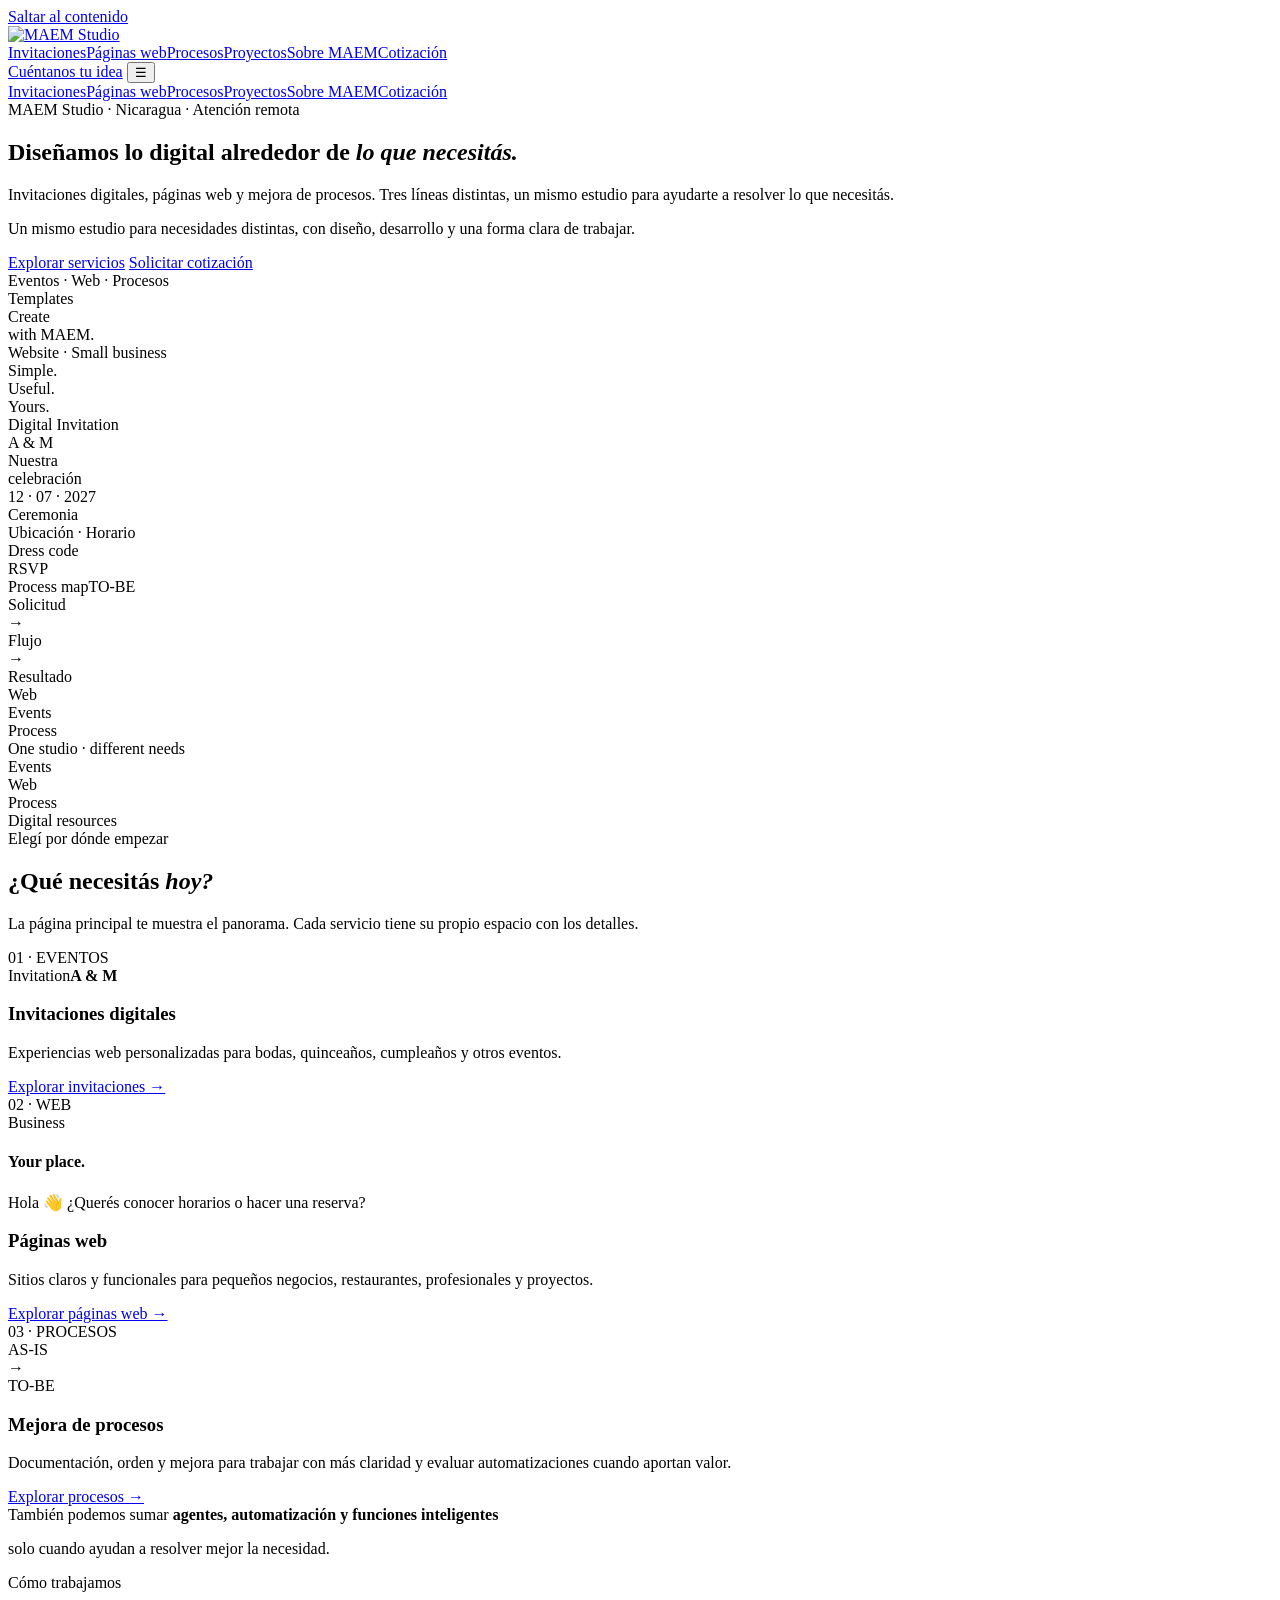
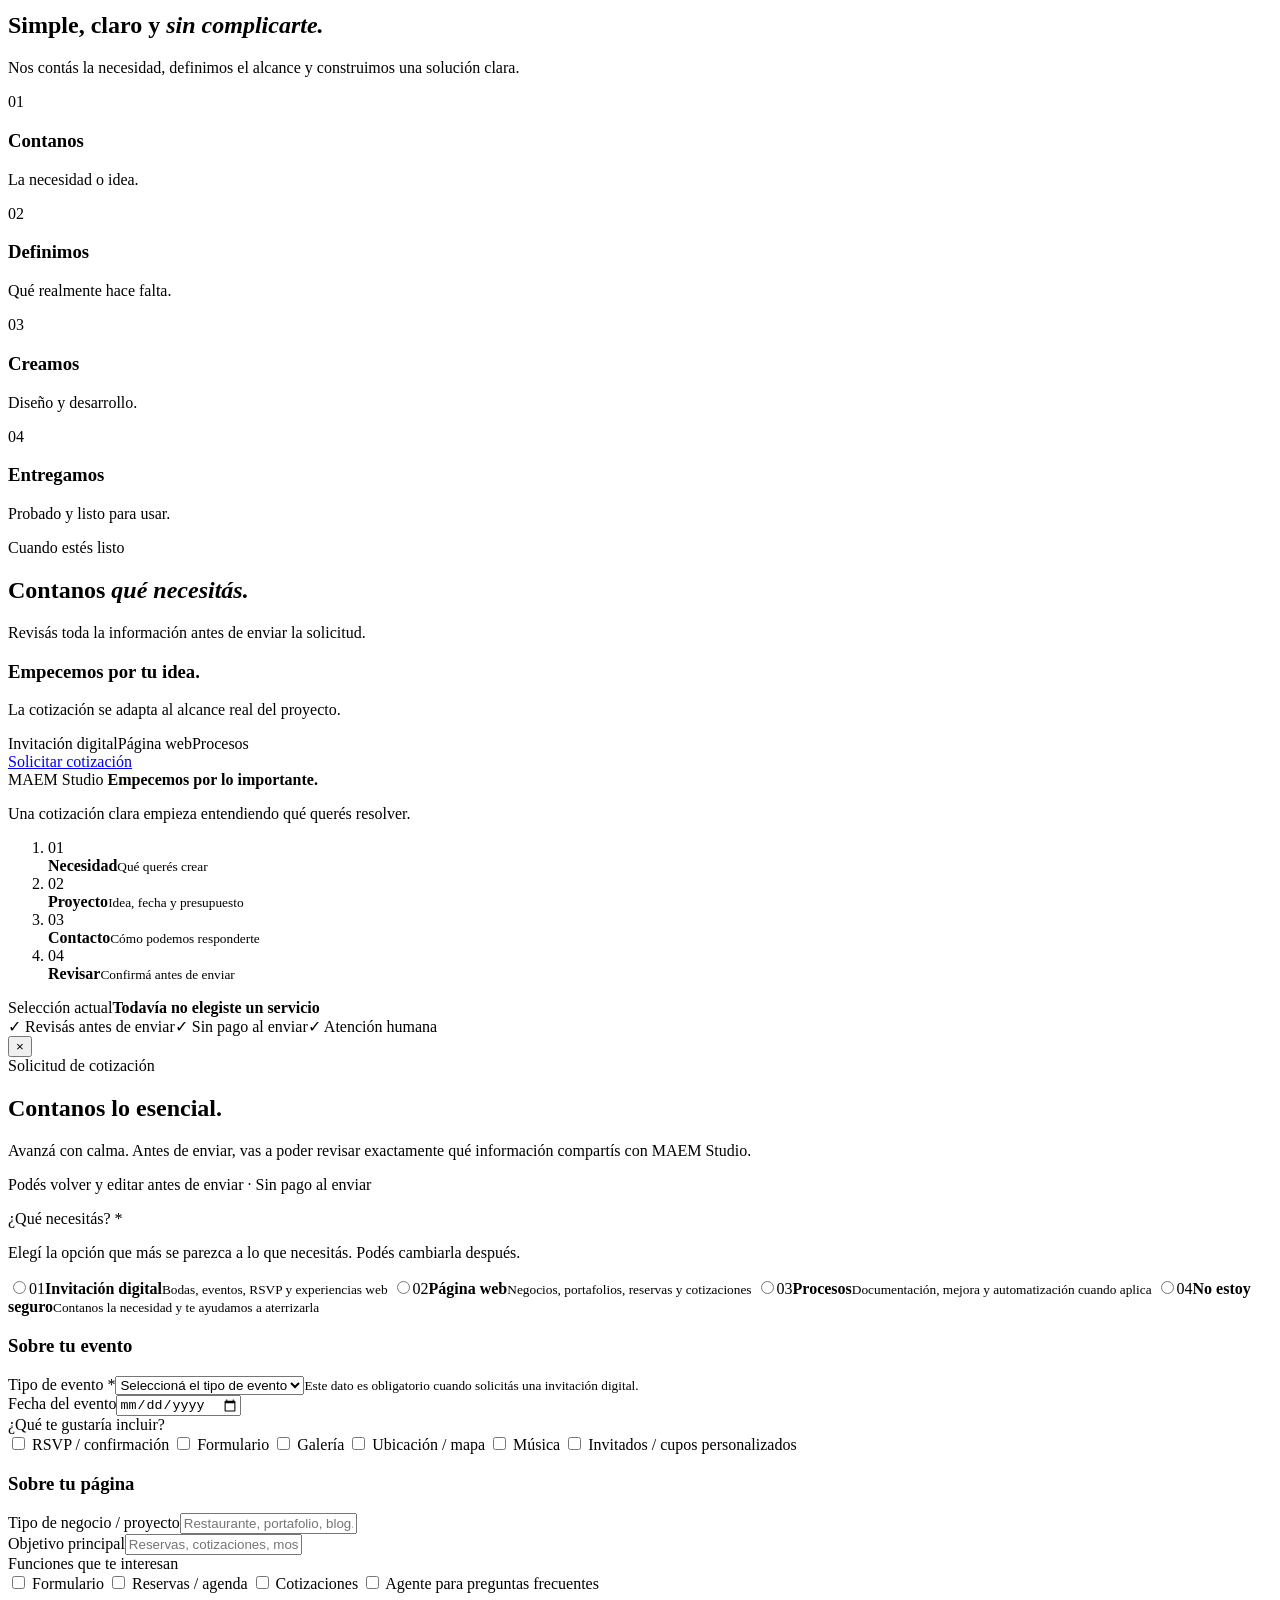
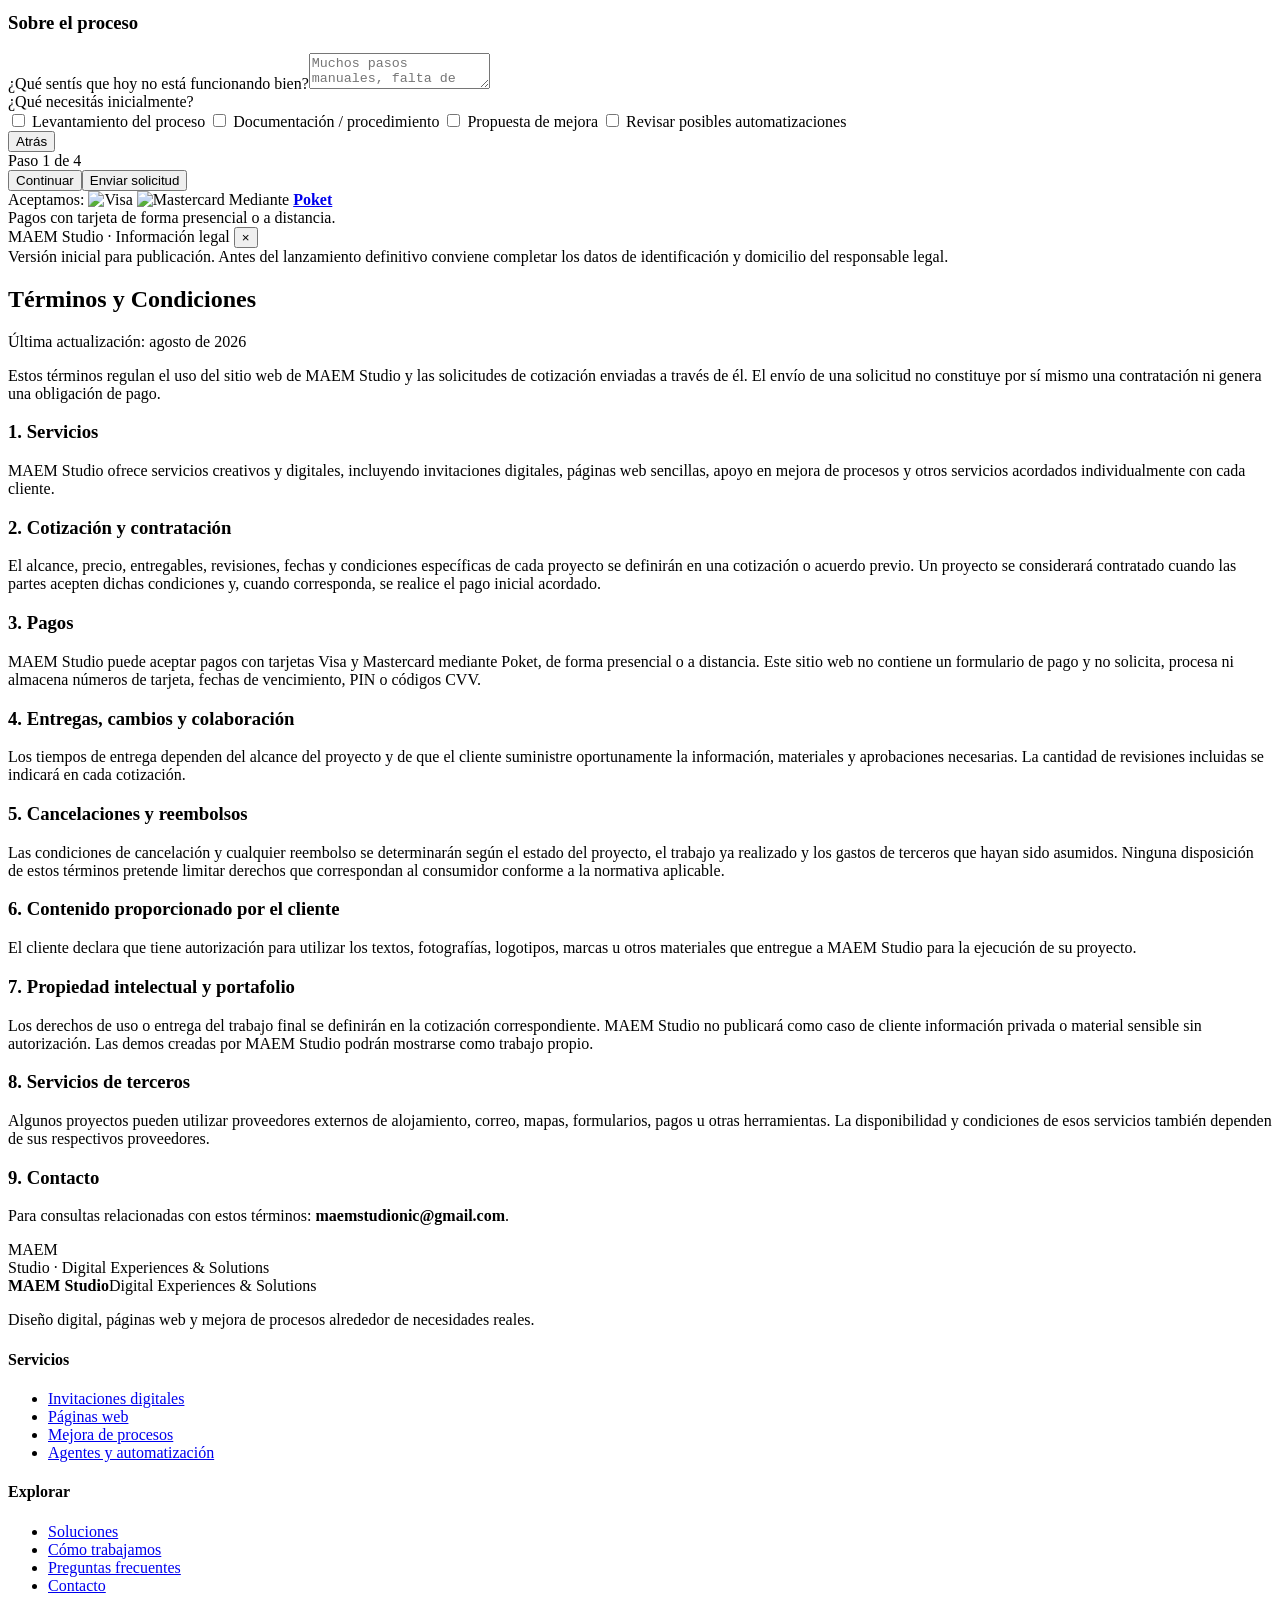
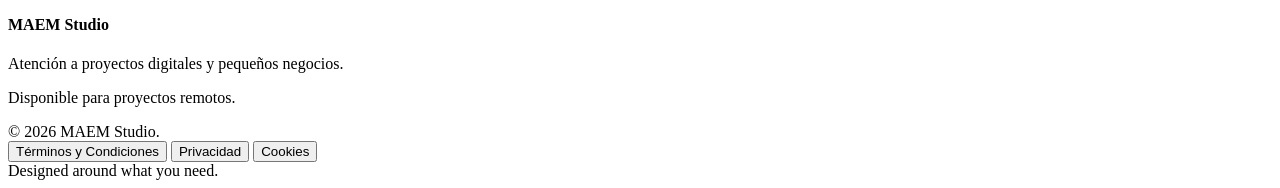
==== commit 1b483ad2: "Deploy V25 portfolio flow" ====
--- a/public/index.html
+++ b/public/index.html
@@ -28,60 +28,38 @@
 <meta content="Invitaciones digitales, páginas web y mejora de procesos." name="twitter:description"/>
 <meta content="https://maem-studio.pages.dev/assets/img/social/og-maem.png" name="twitter:image"/>
 <script type="application/ld+json">{"@context":"https://schema.org","@graph":[{"@type":"Organization","@id":"https://maem-studio.pages.dev/#organization","name":"MAEM Studio","email":"maemstudionic@gmail.com","logo":"https://maem-studio.pages.dev/assets/img/brand/maem-logo.png","description":"Estudio digital en Nicaragua especializado en invitaciones digitales personalizadas, páginas web sencillas y mejora de procesos.","areaServed":[{"@type":"Country","name":"Nicaragua"},{"@type":"Place","name":"Latinoamérica"},{"@type":"Place","name":"Atención remota"}],"knowsLanguage":["es"]},{"@type":"ProfessionalService","@id":"https://maem-studio.pages.dev/#business","name":"MAEM Studio","parentOrganization":{"@id":"https://maem-studio.pages.dev/#organization"},"email":"maemstudionic@gmail.com","description":"Diseño y desarrollo de experiencias digitales para eventos, profesionales y pequeños negocios.","areaServed":[{"@type":"Country","name":"Nicaragua"},{"@type":"Place","name":"Latinoamérica"}],"hasOfferCatalog":{"@type":"OfferCatalog","name":"Servicios de MAEM Studio","itemListElement":[{"@type":"Offer","itemOffered":{"@type":"Service","name":"Invitaciones digitales personalizadas","url":"https://maem-studio.pages.dev/invitaciones-digitales/"}},{"@type":"Offer","itemOffered":{"@type":"Service","name":"Páginas web para pequeños negocios","url":"https://maem-studio.pages.dev/paginas-web/"}},{"@type":"Offer","itemOffered":{"@type":"Service","name":"Mejora y documentación de procesos","url":"https://maem-studio.pages.dev/mejora-de-procesos/"}}]}},{"@type":"WebSite","@id":"https://maem-studio.pages.dev/#website","name":"MAEM Studio","publisher":{"@id":"https://maem-studio.pages.dev/#organization"},"inLanguage":"es-NI","description":"Sitio oficial de MAEM Studio."}]}</script>
-<script type="application/ld+json">{"@context":"https://schema.org","@type":"FAQPage","mainEntity":[{"@type":"Question","name":"¿Qué puede incluir una invitación digital personalizada?","acceptedAnswer":{"@type":"Answer","text":"Puede incluir diseño personalizado, información del evento, RSVP, formularios, registro de respuestas, galería, ubicación, mapas, música, cuenta regresiva e invitados personalizados según el proyecto."}},{"@type":"Question","name":"¿MAEM Studio crea páginas web para pequeños negocios?","acceptedAnswer":{"@type":"Answer","text":"Sí. MAEM Studio diseña páginas web sencillas para pequeños negocios, restaurantes, profesionales, blogs, portafolios y landing pages, con funciones como formularios, reservas o solicitudes de cotización cuando se necesitan."}},{"@type":"Question","name":"¿Se puede agregar un asistente o agente a una página web?","acceptedAnswer":{"@type":"Answer","text":"Sí. Dependiendo de la necesidad, una página puede incorporar un asistente para orientar consultas, recopilar información, responder preguntas frecuentes o apoyar un flujo de agendamiento."}},{"@type":"Question","name":"¿MAEM Studio ayuda a documentar y mejorar procesos?","acceptedAnswer":{"@type":"Answer","text":"Sí. El servicio puede incluir levantamiento del proceso actual, documentación, diagramas, procedimientos, identificación de oportunidades de mejora, propuesta del proceso futuro y evaluación de automatizaciones."}}]}</script>
 <link href="https://fonts.googleapis.com" rel="preconnect"/>
 <link crossorigin="" href="https://fonts.gstatic.com" rel="preconnect"/>
-<link href="https://fonts.googleapis.com/css2?family=DM+Sans:wght@400;500;600&amp;family=Italiana&amp;display=swap" rel="stylesheet"/>
-
-
-
-
-
-
-<link rel="stylesheet" href="/assets/css/home.css"/>
+<link href="https://fonts.googleapis.com/css2?family=Instrument+Serif:ital@0;1&amp;family=Ubuntu:wght@400;500;700&amp;display=swap" rel="stylesheet"/>
+<link href="/assets/css/home.css" rel="stylesheet"/>
 </head>
 <body>
 <a class="skip-link" href="#main-content">Saltar al contenido</a>
 <header class="site-header" id="header">
 <div class="container nav">
 <a aria-label="Ir al inicio" href="#inicio"><img alt="MAEM Studio" class="nav-logo" height="390" src="/assets/img/brand/maem-logo.webp" width="520"/></a>
-<nav aria-label="Navegación principal" class="nav-links">
-<a href="#servicios">Servicios</a>
-<a href="#soluciones">Soluciones</a>
-<a href="/proyectos/">Proyectos</a>
-<a href="/sobre-maem/">Sobre MAEM</a>
-<a href="#proceso">Proceso</a>
-<a href="#faq">Preguntas</a>
-<a href="#contacto">Contacto</a>
-</nav>
+<nav aria-label="Navegación principal" class="nav-links"><a href="/invitaciones-digitales/">Invitaciones</a><a href="/paginas-web/">Páginas web</a><a href="/mejora-de-procesos/">Procesos</a><a href="/proyectos/">Proyectos</a><a href="/sobre-maem/">Sobre MAEM</a><a href="#contacto">Cotización</a></nav>
 <div class="nav-actions">
 <a class="btn primary" data-open-quote="" href="#contacto">Cuéntanos tu idea</a>
 <button aria-label="Abrir menú" class="menu-btn" id="menuBtn">☰</button>
 </div>
 </div>
 </header>
-<nav class="mobile-menu" id="mobileMenu">
-<a href="#servicios">Servicios</a>
-<a href="#proyectos">Proyectos</a>
-<a href="#soluciones">Soluciones</a>
-<a href="#proceso">Proceso</a>
-<a href="#faq">Preguntas</a>
-<a href="#contacto">Contacto</a>
-</nav>
+<nav class="mobile-menu" id="mobileMenu"><a href="/invitaciones-digitales/">Invitaciones</a><a href="/paginas-web/">Páginas web</a><a href="/mejora-de-procesos/">Procesos</a><a href="/proyectos/">Proyectos</a><a href="/sobre-maem/">Sobre MAEM</a><a href="#contacto">Cotización</a></nav>
 <main>
 <main id="main-content">
 <section class="hero" id="inicio">
 <div class="container hero-grid">
 <div class="hero-copy">
-<div class="kicker reveal">MAEM Studio · Digital Experiences &amp; Solutions</div>
+<div class="kicker reveal">MAEM Studio · Nicaragua · Atención remota</div>
 <h1 class="reveal">Diseñamos lo digital alrededor de <em>lo que necesitás.</em></h1>
-<div class="hero-subtitle reveal">Invitaciones digitales personalizadas, páginas web sencillas y procesos más claros para eventos y pequeños negocios.</div>
-<p class="body-copy reveal">Combinamos diseño, desarrollo y mejora de procesos para convertir una idea en algo que se vea bien, funcione bien y realmente te ayude.</p>
+<div class="hero-subtitle reveal">Invitaciones digitales, páginas web y mejora de procesos. Tres líneas distintas, un mismo estudio para ayudarte a resolver lo que necesitás.</div>
+<p class="body-copy reveal">Un mismo estudio para necesidades distintas, con diseño, desarrollo y una forma clara de trabajar.</p>
 <div class="hero-actions reveal">
 <a class="btn primary" href="#servicios">Explorar servicios</a>
 <a class="btn" data-open-quote="" href="#contacto">Solicitar cotización</a>
 </div>
-<div class="hero-note reveal">Desde Nicaragua · proyectos locales y atención remota</div>
+<div class="hero-note reveal">Eventos · Web · Procesos</div>
 </div>
 <div aria-label="Composición visual de servicios de MAEM Studio" class="studio-board reveal">
 <div class="board-orbit"></div>
@@ -131,24 +109,18 @@
 <section class="services" id="servicios">
 <div class="container">
 <div class="services-head">
-<div><div class="kicker reveal">Cómo podemos ayudarte</div><h2 class="display reveal">Tres necesidades.<br/>Un mismo estudio.</h2></div>
-<p class="body-copy reveal">No necesitás saber qué herramienta usar ni llegar con todo definido. Contanos qué querés lograr y estructuramos una solución alrededor de tu necesidad.</p>
+<div><div class="kicker reveal">Elegí por dónde empezar</div><h2 class="display reveal">¿Qué necesitás <em>hoy?</em></h2></div>
+<p class="body-copy reveal">La página principal te muestra el panorama. Cada servicio tiene su propio espacio con los detalles.</p>
 </div>
 <div class="service-cards">
-<article class="service-card reveal">
-<div class="service-number">01 · EVENTS</div>
+<article class="service-card reveal service-card-primary">
+<div class="service-number">01 · EVENTOS</div>
 <div class="service-visual">
 <div class="event-card-ui"><span class="mini-label">Invitation</span><strong>A &amp; M</strong><div></div><div></div><div></div></div>
 </div>
-<h3>Invitaciones digitales personalizadas</h3>
-<p>Una página creada alrededor de tu evento, no solamente una imagen que enviás por mensaje.</p>
-<ul class="service-features">
-<li>Bodas, quinceaños, cumpleaños y más</li>
-<li>RSVP y formularios</li>
-<li>Registro de respuestas</li>
-<li>Galería, mapa, música y detalles del evento</li>
-</ul>
-<a class="service-detail-link" href="/invitaciones-digitales/">Ver invitaciones digitales →</a>
+<h3>Invitaciones digitales</h3>
+<p>Experiencias web personalizadas para bodas, quinceaños, cumpleaños y otros eventos.</p>
+<a class="service-detail-link" href="/invitaciones-digitales/">Explorar invitaciones →</a>
 </article>
 <article class="service-card reveal">
 <div class="service-number">02 · WEB</div>
@@ -156,210 +128,52 @@
 <div class="web-mini"><div class="web-mini-top"></div><div class="web-mini-content"><div class="web-mini-copy"><span class="mini-label">Business</span><h4>Your place.</h4><div></div><div></div><div></div></div><div class="web-mini-img"></div></div></div>
 <div class="agent-bubble">Hola 👋 ¿Querés conocer horarios o hacer una reserva?</div>
 </div>
-<h3>Páginas web sencillas que sí ayudan</h3>
-<p>Para pequeños negocios y profesionales que necesitan presencia digital sin construir un sistema innecesariamente complejo.</p>
-<ul class="service-features">
-<li>Restaurantes y negocios pequeños</li>
-<li>Blogs, portafolios y landing pages</li>
-<li>Formularios, reservas y cotizaciones</li>
-<li>Agente opcional para FAQs o agendamiento</li>
-</ul>
-<a class="service-detail-link" href="/paginas-web/">Ver páginas web →</a>
+<h3>Páginas web</h3>
+<p>Sitios claros y funcionales para pequeños negocios, restaurantes, profesionales y proyectos.</p>
+<a class="service-detail-link" href="/paginas-web/">Explorar páginas web →</a>
 </article>
 <article class="service-card reveal">
-<div class="service-number">03 · PROCESS</div>
+<div class="service-number">03 · PROCESOS</div>
 <div class="service-visual">
 <div class="process-visual"><div class="process-panel"><span>AS-IS</span><div></div><div></div><div></div></div><div class="process-arrow">→</div><div class="process-panel"><span>TO-BE</span><div></div><div></div><div></div></div></div>
 </div>
-<h3>Procesos más claros para pequeños negocios</h3>
-<p>Entendemos cómo trabajás hoy, documentamos lo importante y buscamos una forma más simple de operar.</p>
-<ul class="service-features">
-<li>Levantamiento y documentación</li>
-<li>Diagramas, procedimientos y checklists</li>
-<li>Identificación de oportunidades de mejora</li>
-<li>Evaluación de posibles automatizaciones</li>
-</ul>
-<a class="service-detail-link" href="/mejora-de-procesos/">Ver mejora de procesos →</a>
+<h3>Mejora de procesos</h3>
+<p>Documentación, orden y mejora para trabajar con más claridad y evaluar automatizaciones cuando aportan valor.</p>
+<a class="service-detail-link" href="/mejora-de-procesos/">Explorar procesos →</a>
 </article>
 </div>
-</div>
-</section>
-<section class="featured-work" id="proyectos">
-<div class="container">
-<div class="work-head">
-<div>
-<div class="kicker reveal">MAEM Portfolio · Demo 01</div>
-<h2 class="display reveal">Ya no solo te contamos<br/>lo que hacemos. <em>Te lo mostramos.</em></h2>
-</div>
-<div class="work-head-copy reveal">
-<p class="body-copy">
-          Nuestra primera experiencia demostrativa entra al portafolio de MAEM Studio:
-          una invitación web creada para mostrar cómo podemos convertir un evento en una experiencia digital elegante, clara y personalizada.
-        </p>
-</div>
-</div>
-<div class="work-grid">
-<div aria-label="Vista previa en vivo de la demo de invitación de boda" class="live-project reveal">
-<div class="live-browser">
-<div aria-hidden="true" class="live-browser-bar">
-<span class="live-browser-dot"></span>
-<span class="live-browser-dot"></span>
-<span class="live-browser-dot"></span>
-<div class="live-browser-url">demo-boda.pages.dev</div>
-</div>
-<div class="live-viewport">
-<iframe loading="lazy" referrerpolicy="no-referrer-when-downgrade" src="https://demo-boda.pages.dev/" title="Demo de invitación digital de boda">
-</iframe>
-</div>
-</div>
-<div class="live-project-badge">Vista previa en vivo</div>
-<a aria-label="Abrir demo de invitación de boda en una nueva pestaña" class="live-project-open" href="https://demo-boda.pages.dev/" rel="noopener noreferrer" target="_blank">
-</a>
-</div>
-<article class="work-card reveal">
-<div class="work-number">01 · Demo · Invitación digital</div>
-<h3>Demo<br/>de Boda</h3>
-<p>
-          Una demo creada por MAEM Studio para enseñar el potencial de una invitación web: diseño editorial, experiencia responsive, información centralizada y una presentación mucho más especial que una invitación tradicional.
-        </p>
-<div aria-label="Características del proyecto" class="work-tags">
-<span class="work-tag">Invitación web</span>
-<span class="work-tag">Responsive</span>
-<span class="work-tag">Invitados personalizados</span>
-<span class="work-tag">Cloudflare Pages</span>
-</div>
-<div class="work-spacer"></div>
-<div class="work-actions">
-<a class="btn light-solid" href="https://demo-boda.pages.dev/" rel="noopener noreferrer" target="_blank">
-            Ver proyecto en vivo ↗
-          </a>
-<a class="btn light" data-open-quote="" href="#contacto">
-            Quiero algo así
-          </a>
-</div>
-</article>
-</div>
-<div class="work-caption reveal">
-      Demo propia · Diseño, experiencia y desarrollo web por MAEM Studio.
-    </div>
-</div>
-</section>
-<section class="smart">
-<div class="container smart-grid">
-<div>
-<div class="kicker reveal">Smart add-ons</div>
-<h2 class="display reveal">IA cuando<br/>realmente ayuda.</h2>
-<p class="body-copy reveal">No vendemos “IA” por ponerle una etiqueta. La incorporamos cuando puede ahorrar tiempo, responder mejor o simplificar una tarea concreta.</p>
-</div>
-<div class="smart-features">
-<article class="smart-feature reveal"><div class="icon">◌</div><h3>Preguntas frecuentes</h3><p>Un agente puede responder dudas comunes usando la información de tu negocio.</p></article>
-<article class="smart-feature reveal"><div class="icon">⌁</div><h3>Agendamiento</h3><p>Guiar al cliente para consultar disponibilidad o iniciar una reserva.</p></article>
-<article class="smart-feature reveal"><div class="icon">↗</div><h3>Cotizaciones</h3><p>Recopilar datos necesarios para que una solicitud llegue mejor estructurada.</p></article>
-<article class="smart-feature reveal"><div class="icon">◎</div><h3>Automatización</h3><p>Reducir pasos manuales en tareas repetitivas cuando el proceso lo permita.</p></article>
-</div>
-</div>
-</section>
-<section class="use-cases" id="soluciones">
-<div class="container">
-<div class="use-head">
-<div><div class="kicker reveal">Ejemplos de soluciones</div><h2 class="display reveal">¿Qué podríamos<br/>construir juntos?</h2></div>
-<p class="body-copy reveal">Cada caso puede empezar sencillo y crecer solamente si la necesidad lo justifica.</p>
-</div>
-<div class="case-grid">
-<article class="case reveal"><div class="case-index">01 · EVENT</div><div class="case-icon">RSVP</div><h3>Una boda</h3><p>Invitación personalizada + confirmación + cupos + galería + información del evento.</p></article>
-<article class="case reveal"><div class="case-index">02 · BUSINESS</div><div class="case-icon">MENU</div><h3>Un restaurante</h3><p>Web + menú + ubicación + horarios + reservas y agente opcional para dudas frecuentes.</p></article>
-<article class="case reveal"><div class="case-index">03 · PROFESSIONAL</div><div class="case-icon">WEB</div><h3>Un profesional</h3><p>Portafolio o landing + servicios + formulario para solicitudes o cotizaciones.</p></article>
-<article class="case reveal"><div class="case-index">04 · PROCESS</div><div class="case-icon">→</div><h3>Un negocio en crecimiento</h3><p>Levantamiento del proceso + documentación + mejoras + oportunidades de automatización.</p></article>
-</div>
-</div>
-</section>
+<div class="lean-addon reveal">
+<span>También podemos sumar</span>
+<strong>agentes, automatización y funciones inteligentes</strong>
+<p>solo cuando ayudan a resolver mejor la necesidad.</p>
+</div></div>
+</section>
+
 <section class="process" id="proceso">
 <div class="container">
 <div class="process-head">
-<div><div class="kicker reveal">Nuestro proceso</div><h2 class="display reveal">Primero entendemos.<br/>Después diseñamos.</h2></div>
-<p class="body-copy reveal">No empezamos recomendando una herramienta. Primero entendemos tu objetivo, qué información necesitás, qué problema querés resolver y qué experiencia querés ofrecer.</p>
+<div><div class="kicker reveal">Cómo trabajamos</div><h2 class="display reveal">Simple, claro y <em>sin complicarte.</em></h2></div>
+<p class="body-copy reveal">Nos contás la necesidad, definimos el alcance y construimos una solución clara.</p>
 </div>
 <div class="steps">
-<article class="step reveal"><div class="step-no">01</div><h3>Conocemos la necesidad</h3><p>Nos contás tu idea, evento, negocio o proceso y qué querés conseguir.</p></article>
-<article class="step reveal"><div class="step-no">02</div><h3>Definimos la solución</h3><p>Ordenamos requerimientos, alcance, diseño, información y funciones necesarias.</p></article>
-<article class="step reveal"><div class="step-no">03</div><h3>Diseñamos y construimos</h3><p>Desarrollamos la propuesta y revisamos contigo los puntos importantes.</p></article>
-<article class="step reveal"><div class="step-no">04</div><h3>Entregamos y mejoramos</h3><p>Probamos, publicamos y dejamos una base que pueda evolucionar cuando haga falta.</p></article>
-</div>
-</div>
-</section>
-<section class="templates">
-<div class="container template-section-grid">
-<div aria-hidden="true" class="template-gallery reveal">
-<div class="gallery-sheet"><span class="tiny">Business</span><h4>Simple<br/>Menu.</h4><div class="bar"></div><div class="bar short"></div></div>
-<div class="gallery-sheet"><span class="tiny">Event</span><h4>Save<br/>the date.</h4><div class="bar"></div><div class="bar short"></div></div>
-<div class="gallery-sheet"><span class="tiny">Process</span><h4>Organize<br/>better.</h4><div class="bar"></div><div class="bar short"></div></div>
-</div>
-<div>
-<div class="kicker reveal">MAEM Templates</div>
-<h2 class="display reveal">Recursos para quien<br/>prefiere hacerlo por sí mismo.</h2>
-<p class="body-copy reveal">También estamos construyendo plantillas y recursos editables para eventos y pequeños negocios. Una alternativa más accesible para quien no necesita un proyecto completamente personalizado.</p>
-<a class="btn reveal" href="#contacto">Quiero saber cuando estén disponibles</a>
-</div>
-</div>
-</section>
-<section class="seo-about" id="sobre-maem">
-<div class="container seo-about-grid">
-<div>
-<div class="kicker reveal">Estudio digital en Nicaragua</div>
-<h2 class="display reveal">Diseño, tecnología y procesos<br/>en un mismo lugar.</h2>
-</div>
-<div class="reveal">
-<p class="body-copy">
-        MAEM Studio nace en Nicaragua y trabaja de forma remota con personas, eventos,
-        profesionales y pequeños negocios. Diseñamos soluciones digitales claras y
-        personalizadas, desde una invitación web hasta una presencia digital o un proceso mejor estructurado.
-      </p>
-<div class="seo-about-links">
-<a href="/sobre-maem/">Conocer MAEM Studio →</a>
-<a href="/proyectos/">Ver proyectos y demos →</a>
-<a href="mailto:maemstudionic@gmail.com">maemstudionic@gmail.com</a>
-</div>
-</div>
-</div>
-</section>
-<section class="faq" id="faq">
-<div class="container faq-grid">
-<div><div class="kicker reveal">Preguntas frecuentes</div><h2 class="display reveal">Antes de<br/>empezar.</h2><p class="body-copy reveal">Algunas de las preguntas que probablemente tengás antes de contarnos tu proyecto.</p></div>
-<div class="faq-list reveal">
-<article class="faq-item open">
-<button class="faq-q"><span>¿Qué puede incluir una invitación digital personalizada?</span><span>+</span></button>
-<div class="faq-a"><p>Diseño personalizado, información del evento, RSVP, formularios, registro de respuestas, galería, ubicación, mapa, música, cuenta regresiva y otras funciones según el tipo de evento.</p></div>
-</article>
-<article class="faq-item">
-<button class="faq-q"><span>¿Hacen páginas web para negocios pequeños?</span><span>+</span></button>
-<div class="faq-a"><p>Sí. Nos enfocamos en sitios sencillos y útiles para restaurantes, pequeños negocios, profesionales, portafolios, blogs y landing pages.</p></div>
-</article>
-<article class="faq-item">
-<button class="faq-q"><span>¿La página puede incluir un agente que responda dudas o ayude a agendar?</span><span>+</span></button>
-<div class="faq-a"><p>Sí, puede plantearse como un servicio adicional. Primero revisamos qué información debería manejar y qué acción concreta tiene sentido automatizar.</p></div>
-</article>
-<article class="faq-item">
-<button class="faq-q"><span>¿También ayudan a documentar y mejorar procesos?</span><span>+</span></button>
-<div class="faq-a"><p>Sí. Podemos levantar el proceso actual, documentarlo, identificar oportunidades de mejora, proponer un proceso futuro y revisar qué tareas podrían automatizarse.</p></div>
-</article>
-<article class="faq-item">
-<button class="faq-q"><span>¿Todo tiene que incluir inteligencia artificial?</span><span>+</span></button>
-<div class="faq-a"><p>No. Usamos tecnología e IA únicamente cuando aporta valor. Una solución sencilla suele ser mejor que añadir complejidad que el negocio no necesita.</p></div>
-</article>
+<article class="step reveal"><div class="step-no">01</div><h3>Contanos</h3><p>La necesidad o idea.</p></article>
+<article class="step reveal"><div class="step-no">02</div><h3>Definimos</h3><p>Qué realmente hace falta.</p></article>
+<article class="step reveal"><div class="step-no">03</div><h3>Creamos</h3><p>Diseño y desarrollo.</p></article>
+<article class="step reveal"><div class="step-no">04</div><h3>Entregamos</h3><p>Probado y listo para usar.</p></article>
 </div>
 </div>
 </section>
 <section class="cta" id="contacto">
 <div class="container cta-grid">
 <div class="cta-copy">
-<div class="kicker reveal">Hablemos de tu idea</div>
-<h2 class="display reveal">No necesitás llegar<br/>con todo resuelto.</h2>
-<p class="body-copy reveal">Contanos qué querés hacer, qué problema tenés o qué estás imaginando. Nosotros te ayudamos a aterrizarlo y definir una solución clara.</p>
+<div class="kicker reveal">Cuando estés listo</div>
+<h2 class="display reveal">Contanos <em>qué necesitás.</em></h2>
+<p class="body-copy reveal">Revisás toda la información antes de enviar la solicitud.</p>
 </div>
 <div class="contact-panel reveal">
-<h3>¿Qué tenés en mente?</h3>
-<p>Elegí el punto de partida. La cotización final depende del alcance y de las funciones que realmente necesités.</p>
-<div class="service-chips"><span class="chip">Invitación digital</span><span class="chip">Página web</span><span class="chip">Procesos</span><span class="chip">Agente / IA</span><span class="chip">Templates</span></div>
+<h3>Empecemos por tu idea.</h3>
+<p>La cotización se adapta al alcance real del proyecto.</p>
+<div class="service-chips"><span class="chip">Invitación digital</span><span class="chip">Página web</span><span class="chip">Procesos</span></div>
 <a class="btn primary" data-open-quote="" href="#contacto" id="quoteBtn">Solicitar cotización</a>
 </div>
 </div>
@@ -367,26 +181,106 @@
 </main>
 <div aria-hidden="true" class="quote-modal" id="quoteModal">
 <div class="quote-backdrop" data-close-quote=""></div>
-<div aria-labelledby="quoteTitle" aria-modal="true" class="quote-dialog" role="dialog">
-<button aria-label="Cerrar formulario" class="quote-close" data-close-quote="" type="button">×</button>
-<div class="quote-head">
+<div aria-labelledby="quoteTitle" aria-modal="true" class="quote-dialog" role="dialog"><aside aria-label="Progreso de la solicitud" class="quote-rail">
+<div class="quote-rail-brand">
+<span class="quote-rail-eyebrow">MAEM Studio</span>
+<strong>Empecemos por lo importante.</strong>
+<p>Una cotización clara empieza entendiendo qué querés resolver.</p>
+</div>
+<div aria-hidden="true" class="quote-progress-track"><span id="quoteProgressFill"></span></div>
+<ol class="quote-steps" id="quoteSteps">
+<li aria-current="step" class="active" data-rail-step="1"><span>01</span><div><strong>Necesidad</strong><small>Qué querés crear</small></div></li>
+<li data-rail-step="2"><span>02</span><div><strong>Proyecto</strong><small>Idea, fecha y presupuesto</small></div></li>
+<li data-rail-step="3"><span>03</span><div><strong>Contacto</strong><small>Cómo podemos responderte</small></div></li>
+<li data-rail-step="4">
+<span>04</span>
+<div><strong>Revisar</strong><small>Confirmá antes de enviar</small></div>
+</li></ol>
+<div class="quote-rail-summary"><span>Selección actual</span><strong id="quoteSelectedService">Todavía no elegiste un servicio</strong></div>
+<div class="quote-rail-trust"><span>✓ Revisás antes de enviar</span><span>✓ Sin pago al enviar</span><span>✓ Atención humana</span></div>
+</aside><div class="quote-main"><button aria-label="Cerrar formulario" class="quote-close" data-close-quote="" type="button">×</button><div class="quote-head">
 <div class="kicker">Solicitud de cotización</div>
-<h2 id="quoteTitle">Contanos qué querés crear.</h2>
-<p>No hace falta que tengás todos los detalles definidos. Con esta información podemos entender mejor tu necesidad antes de preparar una propuesta.</p>
-</div>
-<form class="quote-form" id="quoteForm">
-<div class="form-section">
-<span class="form-label">1 · ¿Qué necesitás? <span class="required">*</span></span>
+<h2 id="quoteTitle">Contanos lo esencial.</h2>
+<p>Avanzá con calma. Antes de enviar, vas a poder revisar exactamente qué información compartís con MAEM Studio.</p>
+</div><div class="form-section form-step review-step" data-step="4" hidden="">
+<div class="form-label">Revisá tu solicitud</div>
+<p class="form-step-lead">
+    Todavía no se ha enviado nada. Confirmá que la información esté correcta o volvé a editarla.
+  </p>
+<div class="review-intro">
+<span class="review-intro-mark">✓</span>
+<div>
+<strong>Esto es lo que recibirá MAEM Studio.</strong>
+<p>Podés regresar a cualquier paso antes de enviar.</p>
+</div>
+</div>
+<div class="review-grid">
+<section class="review-card">
+<div class="review-card-head">
+<span>Servicio</span>
+<button class="review-edit" data-edit-step="1" type="button">Editar</button>
+</div>
+<strong id="reviewService">—</strong>
+<div class="review-detail-list" id="reviewServiceDetails"></div>
+</section>
+<section class="review-card">
+<div class="review-card-head">
+<span>Proyecto</span>
+<button class="review-edit" data-edit-step="2" type="button">Editar</button>
+</div>
+<div class="review-row">
+<span>Idea</span>
+<strong id="reviewIdea">—</strong>
+</div>
+<div class="review-row">
+<span>Fecha objetivo</span>
+<strong id="reviewTargetDate">—</strong>
+</div>
+<div class="review-row">
+<span>Presupuesto</span>
+<strong id="reviewBudget">—</strong>
+</div>
+</section>
+<section class="review-card review-card-contact">
+<div class="review-card-head">
+<span>Contacto</span>
+<button class="review-edit" data-edit-step="3" type="button">Editar</button>
+</div>
+<div class="review-row">
+<span>Nombre</span>
+<strong id="reviewName">—</strong>
+</div>
+<div class="review-row">
+<span>WhatsApp</span>
+<strong id="reviewPhone">No indicado</strong>
+</div>
+<div class="review-row">
+<span>Correo</span>
+<strong id="reviewEmail">No indicado</strong>
+</div>
+<div class="review-row">
+<span>País</span>
+<strong id="reviewCountry">—</strong>
+</div>
+</section>
+</div>
+<div class="review-final-note">
+<strong>Al enviar:</strong>
+<span>MAEM recibe la solicitud, la guarda para revisarla y te envía una confirmación si proporcionaste correo.</span>
+</div>
+</div><p class="quote-microcopy">Podés volver y editar antes de enviar · Sin pago al enviar</p><form class="quote-form" id="quoteForm">
+<div class="form-section form-step" data-step="1">
+<span class="form-label">¿Qué necesitás? <span class="required">*</span></span><p class="form-step-lead">Elegí la opción que más se parezca a lo que necesitás. Podés cambiarla después.</p>
 <div class="service-options">
-<label class="service-option"><input name="service" required="" type="radio" value="Invitación digital"/><span>Invitación<br/>digital</span></label>
-<label class="service-option"><input name="service" type="radio" value="Página web"/><span>Página<br/>web</span></label>
-<label class="service-option"><input name="service" type="radio" value="Procesos"/><span>Procesos /<br/>mejora</span></label>
-<label class="service-option"><input name="service" type="radio" value="Otro"/><span>Otro /<br/>no estoy seguro</span></label>
+<label class="service-option"><input name="service" required="" type="radio" value="Invitación digital"/><span><span class="service-index">01</span><strong>Invitación digital</strong><small>Bodas, eventos, RSVP y experiencias web</small></span></label>
+<label class="service-option"><input name="service" type="radio" value="Página web"/><span><span class="service-index">02</span><strong>Página web</strong><small>Negocios, portafolios, reservas y cotizaciones</small></span></label>
+<label class="service-option"><input name="service" type="radio" value="Procesos"/><span><span class="service-index">03</span><strong>Procesos</strong><small>Documentación, mejora y automatización cuando aplica</small></span></label>
+<label class="service-option"><input name="service" type="radio" value="Otro"/><span><span class="service-index">04</span><strong>No estoy seguro</strong><small>Contanos la necesidad y te ayudamos a aterrizarla</small></span></label>
 </div>
 <div class="context-box" id="eventFields">
 <h3 class="context-title">Sobre tu evento</h3>
 <div class="form-grid">
-<div class="field"><label for="eventType">Tipo de evento</label><input id="eventType" name="eventType" placeholder="Boda, quinceaños, cumpleaños..."/></div>
+<div class="field"><label for="eventType">Tipo de evento <span class="required">*</span></label><select aria-describedby="eventTypeHelp" id="eventType" name="eventType"><option value="">Seleccioná el tipo de evento</option><option value="Boda">Boda</option><option value="Quinceaños">Quinceaños</option><option value="Cumpleaños">Cumpleaños</option><option value="Bautizo">Bautizo</option><option value="Baby shower">Baby shower</option><option value="Graduación">Graduación</option><option value="Aniversario">Aniversario</option><option value="Evento corporativo">Evento corporativo</option><option value="Otro">Otro</option></select><small class="field-help" id="eventTypeHelp">Este dato es obligatorio cuando solicitás una invitación digital.</small></div><div class="field event-other-field" hidden="" id="eventTypeOtherWrap"><label for="eventTypeOther">¿Qué otro tipo de evento es?</label><input id="eventTypeOther" name="eventTypeOther" placeholder="Ej.: despedida, pedida de mano, reunión familiar..."/></div>
 <div class="field"><label for="eventDate">Fecha del evento</label><input id="eventDate" name="eventDate" type="date"/></div>
 <div class="field full">
 <label>¿Qué te gustaría incluir?</label>
@@ -433,10 +327,10 @@
 </div>
 </div>
 </div>
-<div class="form-section">
-<span class="form-label">2 · Tu proyecto</span>
+<div class="form-section form-step" data-step="2" hidden="">
+<span class="form-label">Tu proyecto</span><p class="form-step-lead">Con una idea general es suficiente. Los detalles finos los definimos juntos.</p>
 <div class="form-grid">
-<div class="field full"><label for="idea">Contanos tu idea <span class="required">*</span></label><textarea id="idea" maxlength="3000" name="idea" placeholder="¿Qué querés lograr? No importa si todavía es una idea general." required=""></textarea></div>
+<div class="field full"><label for="idea">Contanos tu idea <span class="required">*</span></label><textarea id="idea" maxlength="3000" name="idea" placeholder="Ej.: Queremos una invitación elegante para nuestra boda con RSVP y mapa, pero todavía no tenemos claro el estilo." required=""></textarea></div>
 <div class="field"><label for="targetDate">¿Para cuándo lo necesitás?</label><input id="targetDate" name="targetDate" type="date"/></div>
 <div class="field"><label for="budget">Presupuesto aproximado <small>(opcional)</small></label>
 <select id="budget" name="budget">
@@ -450,21 +344,18 @@
 </div>
 </div>
 </div>
-<div class="form-section">
-<span class="form-label">3 · ¿Cómo te contactamos?</span>
+<div class="form-section form-step" data-step="3" hidden="">
+<span class="form-label">¿Cómo te contactamos?</span><p class="form-step-lead">Dejanos al menos un correo o WhatsApp. En el siguiente paso vas a revisar todo antes de enviarlo.</p>
 <div class="form-grid">
 <div class="field"><label for="clientName">Nombre <span class="required">*</span></label><input autocomplete="name" id="clientName" maxlength="120" name="clientName" required=""/></div>
-<div class="field"><label for="phone">Teléfono / WhatsApp</label><input autocomplete="tel" id="phone" maxlength="40" name="phone" placeholder="+505 8888 8888" type="tel"/></div>
-<div class="field"><label for="email">Correo electrónico</label><input autocomplete="email" id="email" maxlength="180" name="email" placeholder="correo@ejemplo.com" type="email"/></div>
+<div class="field"><label for="phone">Teléfono / WhatsApp</label><input autocomplete="tel" id="phone" inputmode="tel" maxlength="40" name="phone" placeholder="+505 8888 8888" type="tel"/></div>
+<div class="field"><label for="email">Correo electrónico</label><input autocomplete="email" id="email" inputmode="email" maxlength="180" name="email" placeholder="correo@ejemplo.com" type="email"/></div>
 <div class="field full"><div style="font-size:8px;color:#6b756e;margin-top:-4px">Ingresá al menos un medio de contacto: teléfono/WhatsApp o correo.</div></div>
 <div class="field"><label for="country">País</label><input autocomplete="country-name" id="country" name="country" placeholder="Nicaragua"/></div>
 <div class="field"><label for="referral">¿Cómo conociste MAEM?</label><select id="referral" name="referral"><option value="">Seleccionar</option><option>Instagram</option><option>TikTok</option><option>Facebook</option><option>Reddit</option><option>Google</option><option>ChatGPT / IA</option><option>Recomendación</option><option>Otro</option></select></div>
 <div aria-hidden="true" class="field" style="position:absolute;left:-9999px;opacity:0;pointer-events:none"><label for="website">Website</label><input autocomplete="off" id="website" name="website" tabindex="-1"/></div>
 </div>
-</div>
-<div class="form-foot">
-<p class="form-note">Tus datos se usarán únicamente para revisar y responder tu solicitud. Si ingresás un correo, recibirás una confirmación automática. No necesitás realizar ningún pago al enviar este formulario.</p>
-<div class="legal-consent">
+<div class="form-assurances"><p class="form-note">Tus datos se usarán únicamente para revisar y responder tu solicitud. Si ingresás un correo, recibirás una confirmación automática. No necesitás realizar ningún pago al enviar este formulario.</p><div class="legal-consent">
 <input id="legalConsent" name="legalConsent" required="" type="checkbox"/>
 <label for="legalConsent">
             He leído y acepto los
@@ -472,16 +363,28 @@
             y la
             <button class="legal-link" data-legal-open="privacy" type="button">Política de Privacidad</button>.
           </label>
-</div>
-<div class="sensitive-note">
+</div><div class="sensitive-note">
           Por seguridad, no ingreses números de tarjeta, fecha de vencimiento, PIN o código CVV en este formulario.
           MAEM Studio no solicita ni almacena datos de tarjetas en su sitio web.
-        </div>
-<button class="btn primary" id="submitQuote" type="submit">Enviar solicitud →</button>
-</div>
+        </div></div></div>
 <div aria-live="polite" class="form-status" id="formStatus" role="status"></div>
-</form>
-</div>
+<div class="quote-wizard-actions"><button class="btn quote-back-btn" id="quoteBack" type="button">Atrás</button><div aria-live="polite" class="quote-step-counter" id="quoteStepCounter">Paso 1 de 4</div><button class="btn primary quote-next-btn" id="quoteNext" type="button">Continuar</button><button class="btn primary quote-submit-btn" id="submitQuote" type="submit">Enviar solicitud</button></div></form><section aria-live="polite" class="quote-success" hidden="" id="quoteSuccess">
+<div aria-hidden="true" class="quote-success-icon">✓</div>
+<div class="kicker">Solicitud recibida</div>
+<h2>Tu solicitud fue enviada.</h2>
+<p id="quoteSuccessMessage">
+    Ya tenemos la información y vamos a revisarla.
+  </p>
+<div class="quote-success-card">
+<span>¿Necesitás agregar algo más?</span>
+<strong>Podés enviar otra solicitud sin problema.</strong>
+<p>Cada envío se registra por separado para que podamos revisarlo con claridad.</p>
+</div>
+<div class="quote-success-actions">
+<button class="btn primary" id="sendAnotherQuote" type="button">Enviar otra solicitud</button>
+<button class="btn" data-close-quote="" id="closeQuoteSuccess" type="button">Cerrar</button>
+</div>
+</section></div></div>
 </div>
 <section aria-label="Tarjetas aceptadas" class="payment-acceptance">
 <div class="container payment-acceptance-inner">
@@ -588,7 +491,7 @@
 <div class="footer-studio">Studio · Digital Experiences &amp; Solutions</div>
 <div class="footer-line"></div>
 <div class="footer-grid">
-<div><img alt="MAEM Studio" class="footer-logo" height="390" src="/assets/img/brand/maem-logo.webp" width="520"/><p class="footer-about">Diseño digital, páginas web y mejora de procesos alrededor de necesidades reales.</p></div>
+<div><div class="footer-signature"><strong>MAEM Studio</strong><span>Digital Experiences &amp; Solutions</span></div><p class="footer-about">Diseño digital, páginas web y mejora de procesos alrededor de necesidades reales.</p></div>
 <div><h4>Servicios</h4><ul><li><a href="/invitaciones-digitales/">Invitaciones digitales</a></li><li><a href="/paginas-web/">Páginas web</a></li><li><a href="/mejora-de-procesos/">Mejora de procesos</a></li><li><a href="#contacto">Agentes y automatización</a></li></ul></div>
 <div><h4>Explorar</h4><ul><li><a href="#soluciones">Soluciones</a></li><li><a href="#proceso">Cómo trabajamos</a></li><li><a href="#faq">Preguntas frecuentes</a></li><li><a href="#contacto">Contacto</a></li></ul></div>
 <div><h4>MAEM Studio</h4><p>Atención a proyectos digitales y pequeños negocios.</p><p>Disponible para proyectos remotos.</p></div>
@@ -606,8 +509,6 @@
 </div>
 </div>
 </footer>
-
-
-<script src="/assets/js/home.js" defer></script>
+<script defer="" src="/assets/js/home.js"></script>
 </body>
 </html>
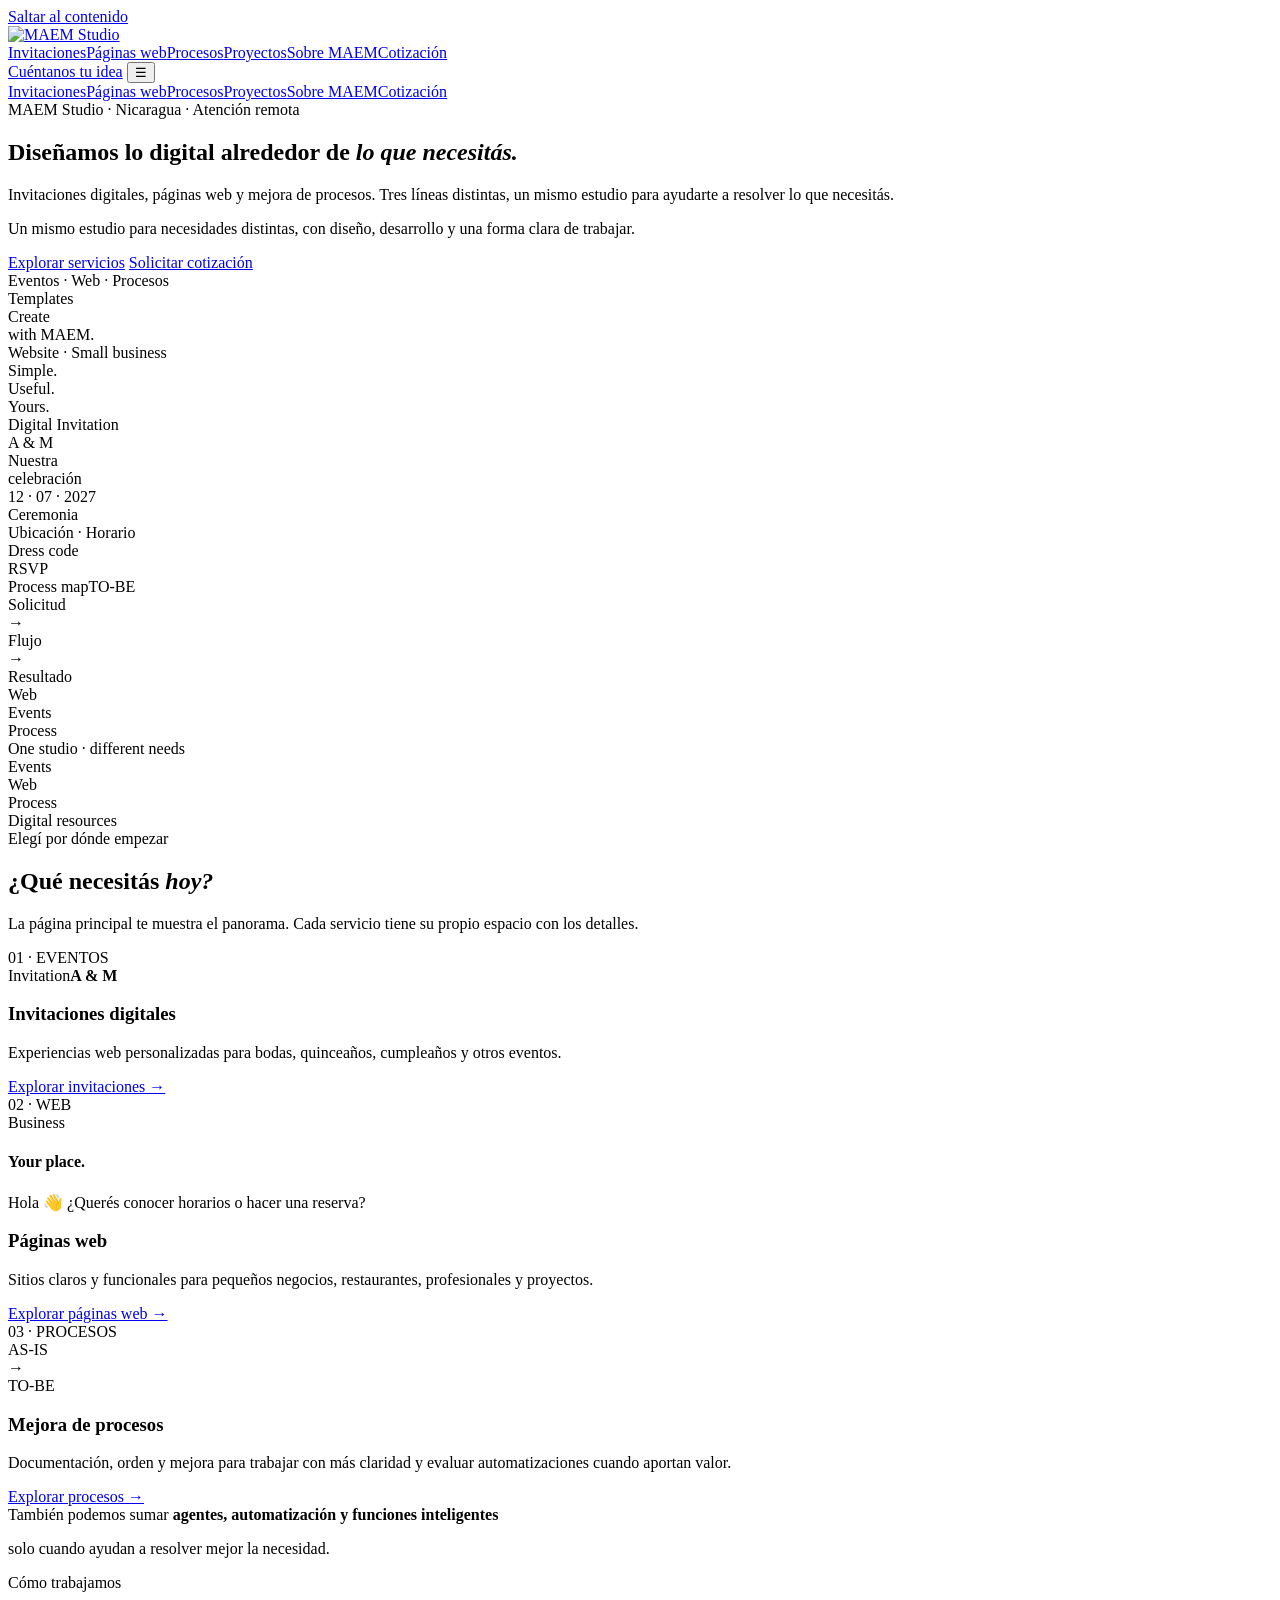
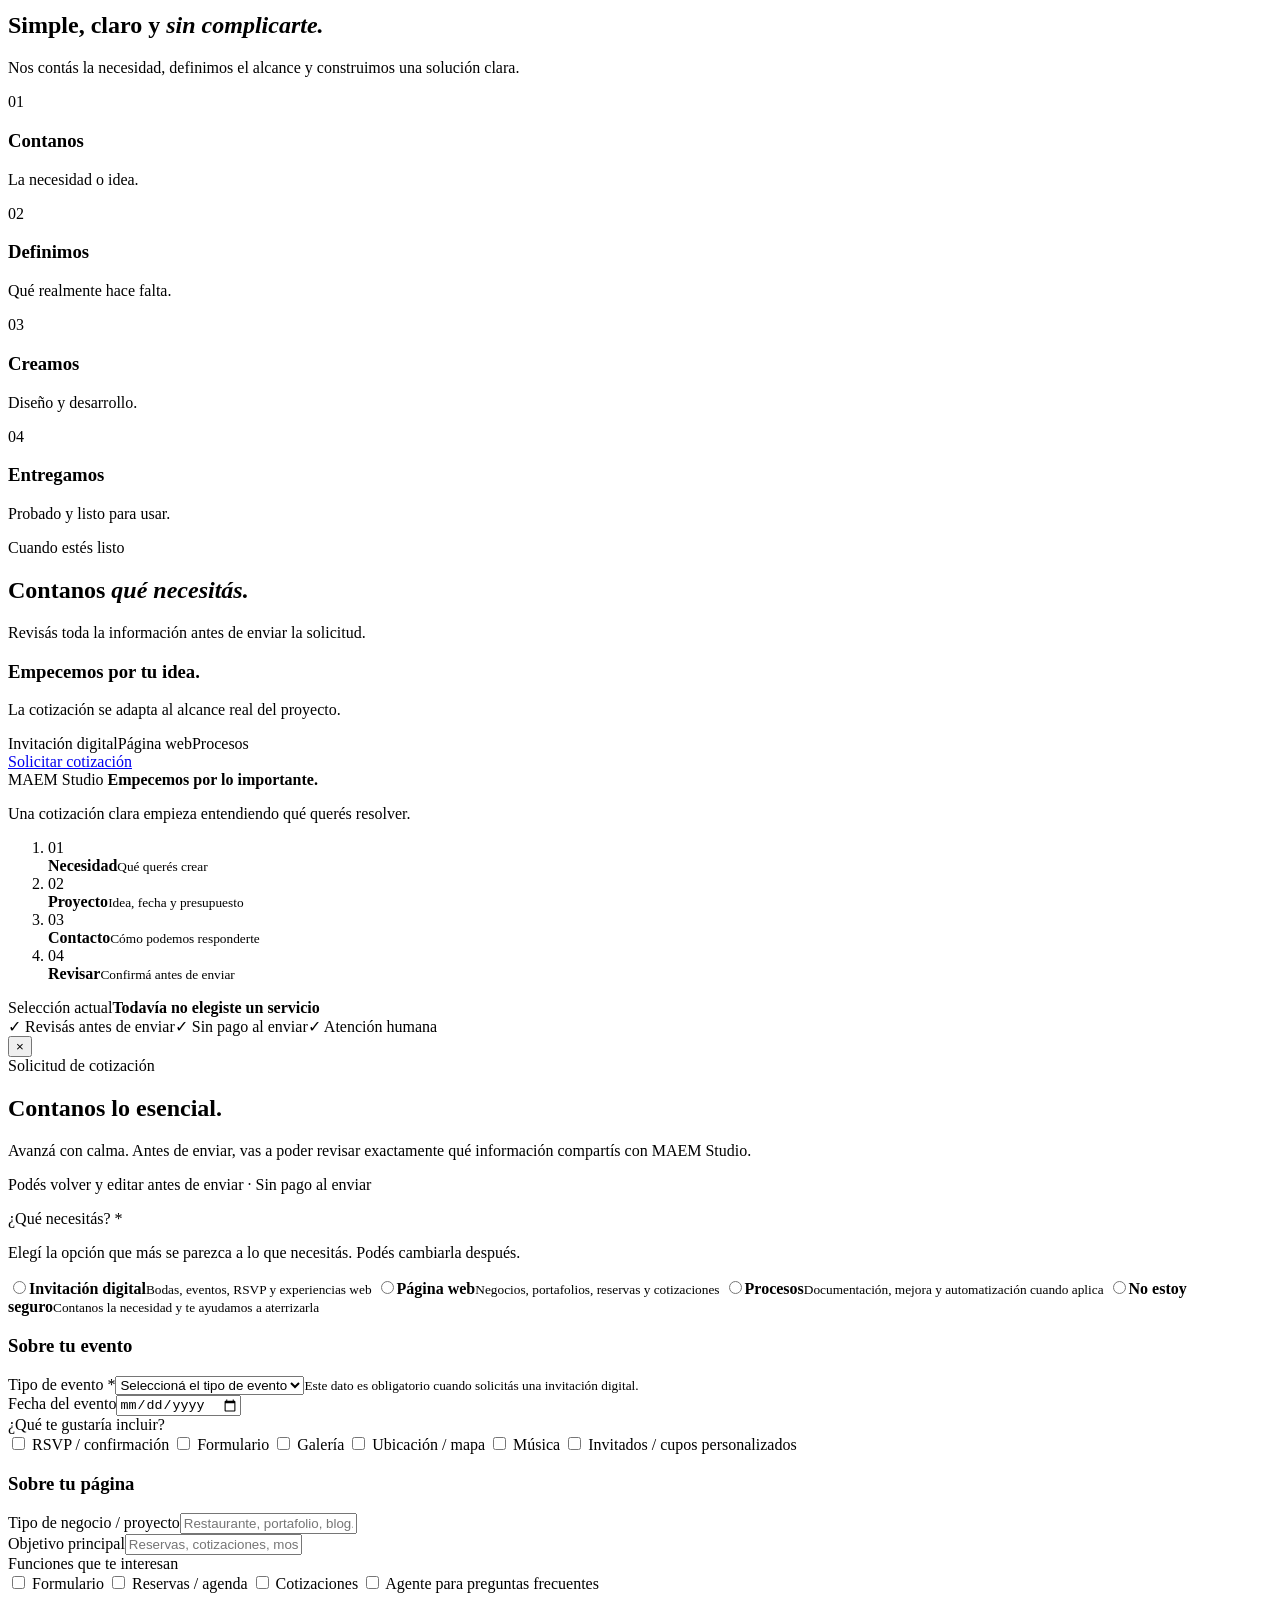
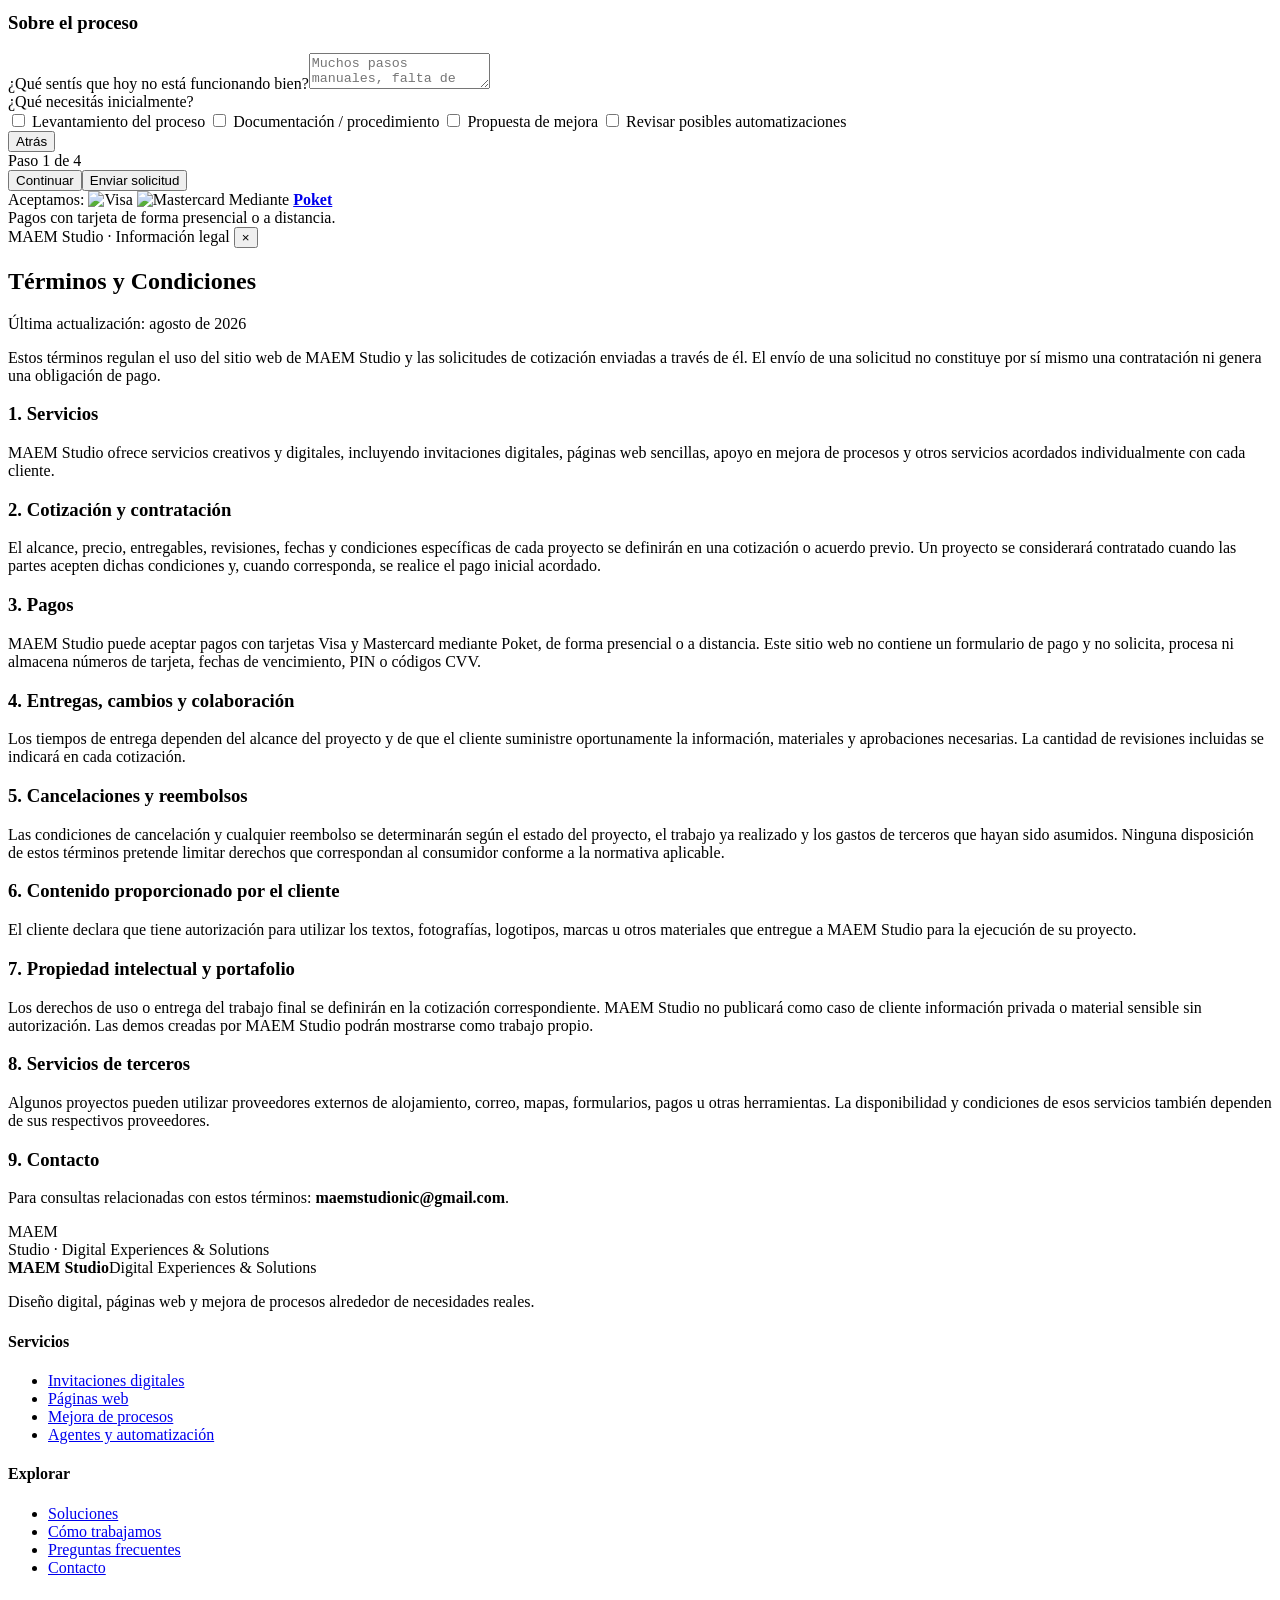
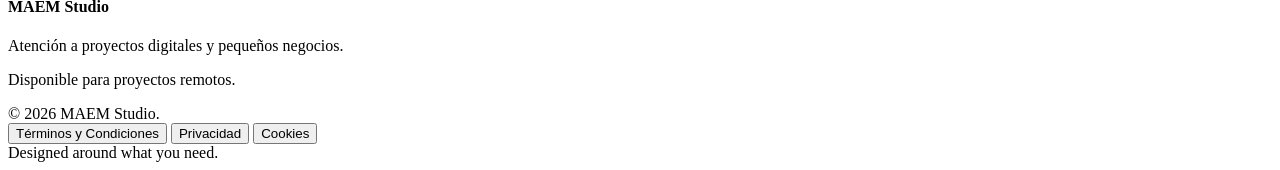
==== commit a723267b: "# V26 · Invitaciones, precios, WhatsApp y limpieza de formulario" ====
--- a/public/index.html
+++ b/public/index.html
@@ -148,7 +148,6 @@
 <p>solo cuando ayudan a resolver mejor la necesidad.</p>
 </div></div>
 </section>
-
 <section class="process" id="proceso">
 <div class="container">
 <div class="process-head">
@@ -272,10 +271,10 @@
 <div class="form-section form-step" data-step="1">
 <span class="form-label">¿Qué necesitás? <span class="required">*</span></span><p class="form-step-lead">Elegí la opción que más se parezca a lo que necesitás. Podés cambiarla después.</p>
 <div class="service-options">
-<label class="service-option"><input name="service" required="" type="radio" value="Invitación digital"/><span><span class="service-index">01</span><strong>Invitación digital</strong><small>Bodas, eventos, RSVP y experiencias web</small></span></label>
-<label class="service-option"><input name="service" type="radio" value="Página web"/><span><span class="service-index">02</span><strong>Página web</strong><small>Negocios, portafolios, reservas y cotizaciones</small></span></label>
-<label class="service-option"><input name="service" type="radio" value="Procesos"/><span><span class="service-index">03</span><strong>Procesos</strong><small>Documentación, mejora y automatización cuando aplica</small></span></label>
-<label class="service-option"><input name="service" type="radio" value="Otro"/><span><span class="service-index">04</span><strong>No estoy seguro</strong><small>Contanos la necesidad y te ayudamos a aterrizarla</small></span></label>
+<label class="service-option"><input name="service" required="" type="radio" value="Invitación digital"/><span><strong>Invitación digital</strong><small>Bodas, eventos, RSVP y experiencias web</small></span></label>
+<label class="service-option"><input name="service" type="radio" value="Página web"/><span><strong>Página web</strong><small>Negocios, portafolios, reservas y cotizaciones</small></span></label>
+<label class="service-option"><input name="service" type="radio" value="Procesos"/><span><strong>Procesos</strong><small>Documentación, mejora y automatización cuando aplica</small></span></label>
+<label class="service-option"><input name="service" type="radio" value="Otro"/><span><strong>No estoy seguro</strong><small>Contanos la necesidad y te ayudamos a aterrizarla</small></span></label>
 </div>
 <div class="context-box" id="eventFields">
 <h3 class="context-title">Sobre tu evento</h3>
@@ -413,9 +412,7 @@
 <button aria-label="Cerrar" class="legal-close" data-legal-close="" type="button">×</button>
 </div>
 <article class="legal-body" data-legal-doc="terms">
-<div class="legal-draft-note">
-        Versión inicial para publicación. Antes del lanzamiento definitivo conviene completar los datos de identificación y domicilio del responsable legal.
-      </div>
+
 <h2 id="legalTitle">Términos y Condiciones</h2>
 <p class="legal-date">Última actualización: agosto de 2026</p>
 <p>Estos términos regulan el uso del sitio web de MAEM Studio y las solicitudes de cotización enviadas a través de él. El envío de una solicitud no constituye por sí mismo una contratación ni genera una obligación de pago.</p>
@@ -439,9 +436,7 @@
 <p>Para consultas relacionadas con estos términos: <strong>maemstudionic@gmail.com</strong>.</p>
 </article>
 <article class="legal-body" data-legal-doc="privacy" hidden="">
-<div class="legal-draft-note">
-        MAEM Studio opera inicialmente como persona natural en Nicaragua. Antes del lanzamiento definitivo conviene completar nombre legal y domicilio del responsable.
-      </div>
+
 <h2>Política de Privacidad</h2>
 <p class="legal-date">Última actualización: agosto de 2026</p>
 <p>Esta política explica qué información recibe MAEM Studio cuando una persona utiliza el formulario de cotización y cómo se utiliza esa información.</p>
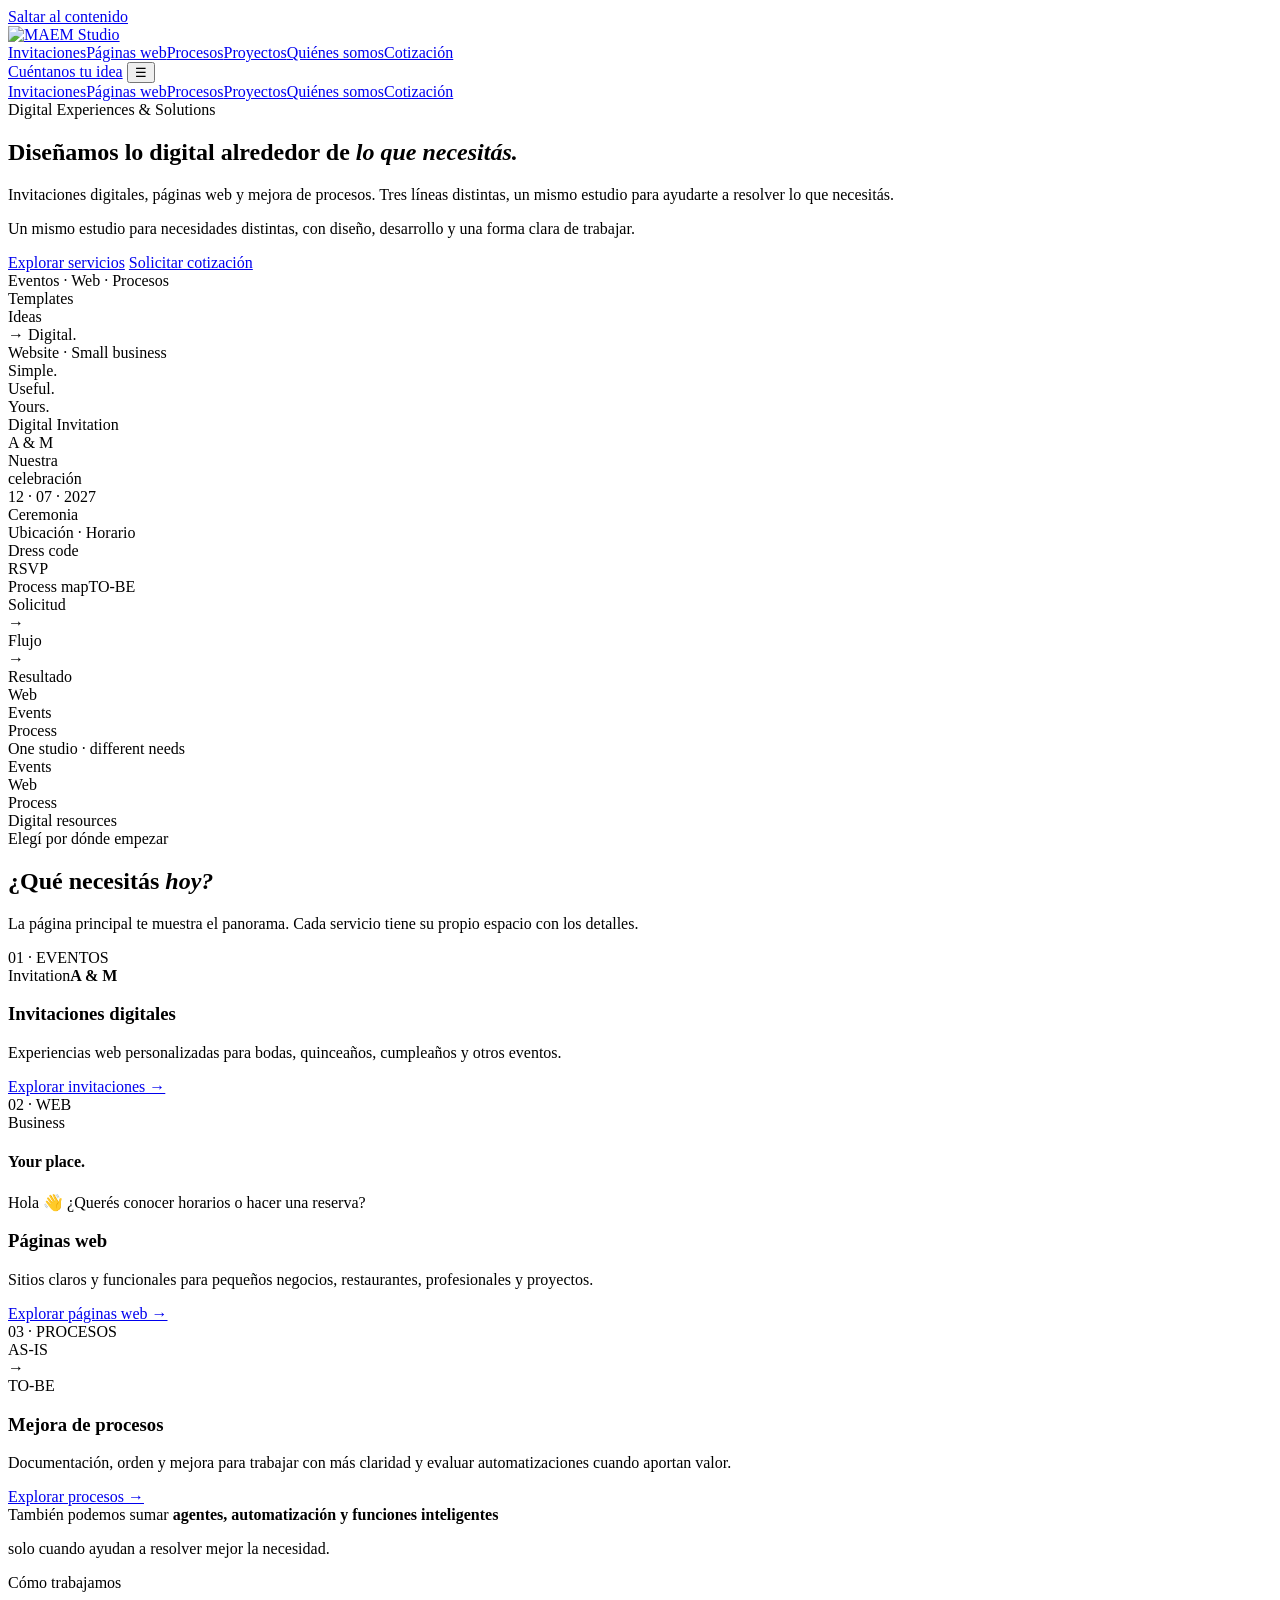
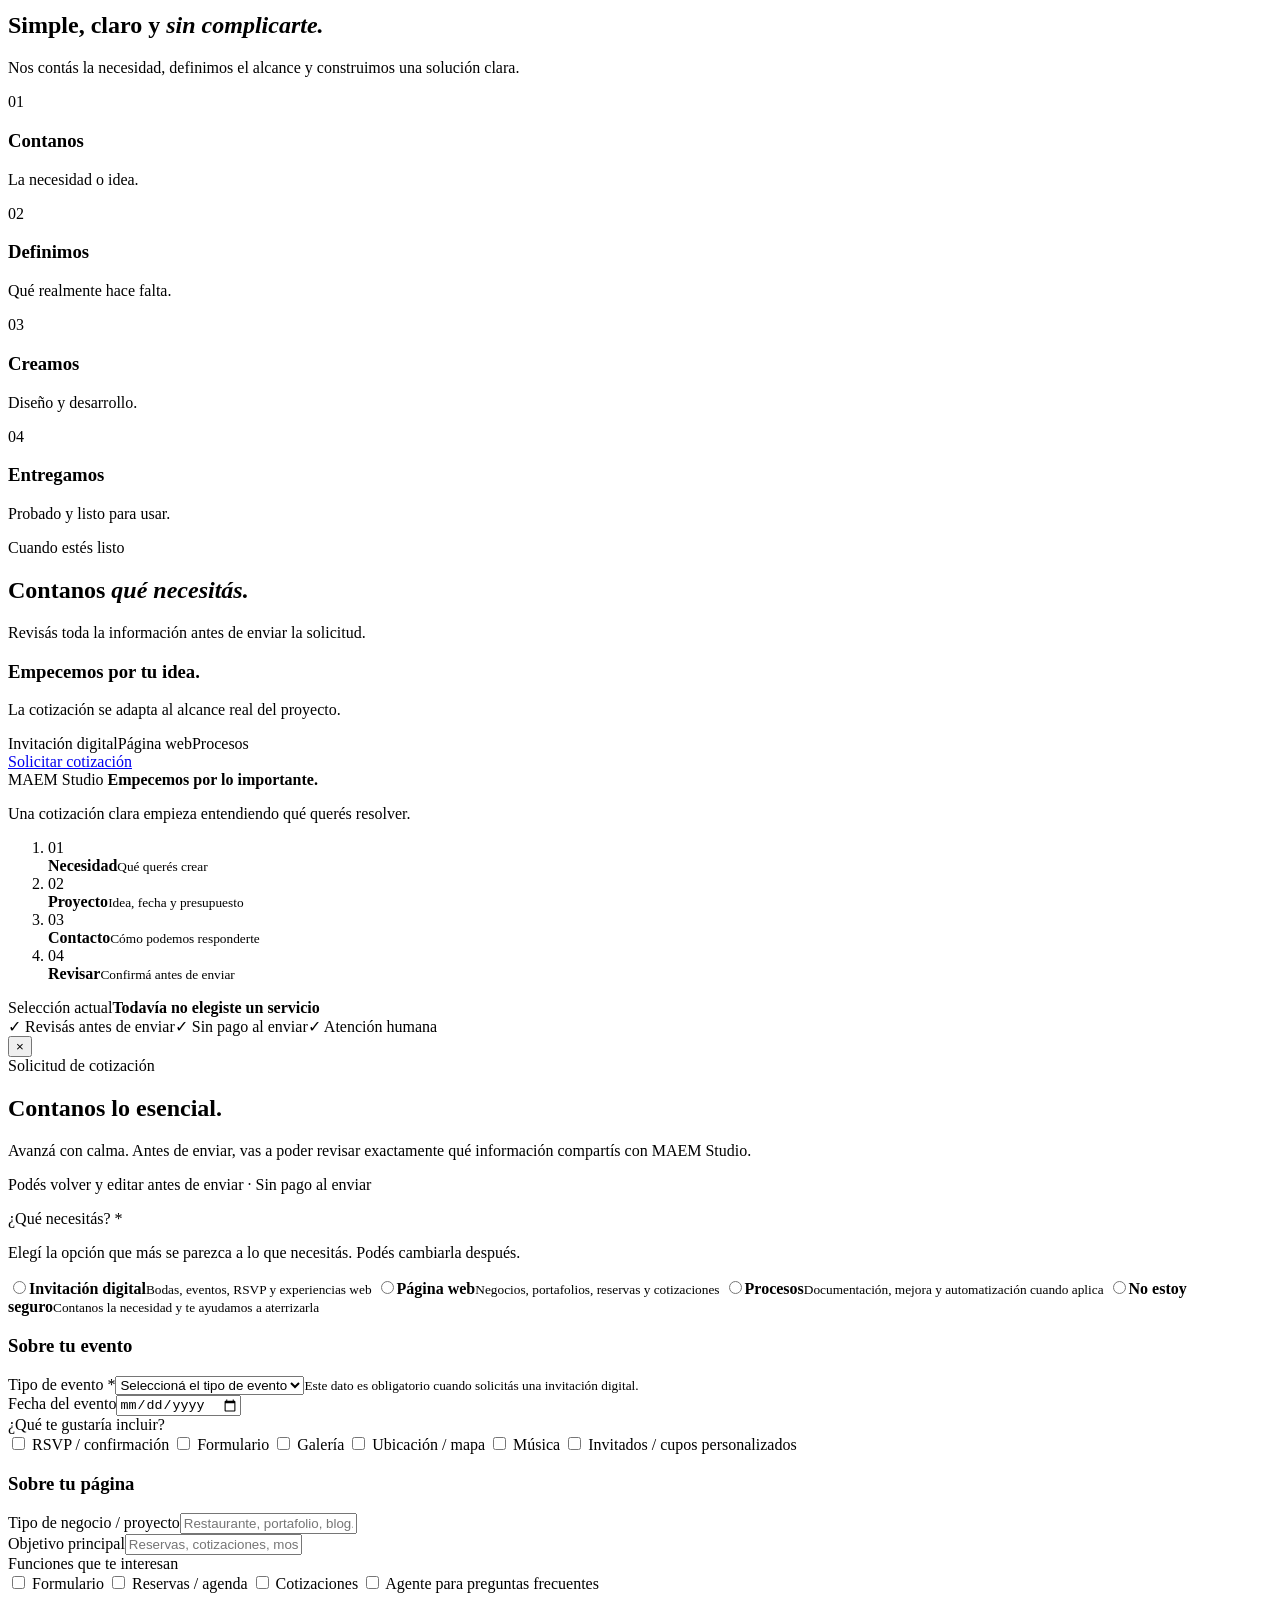
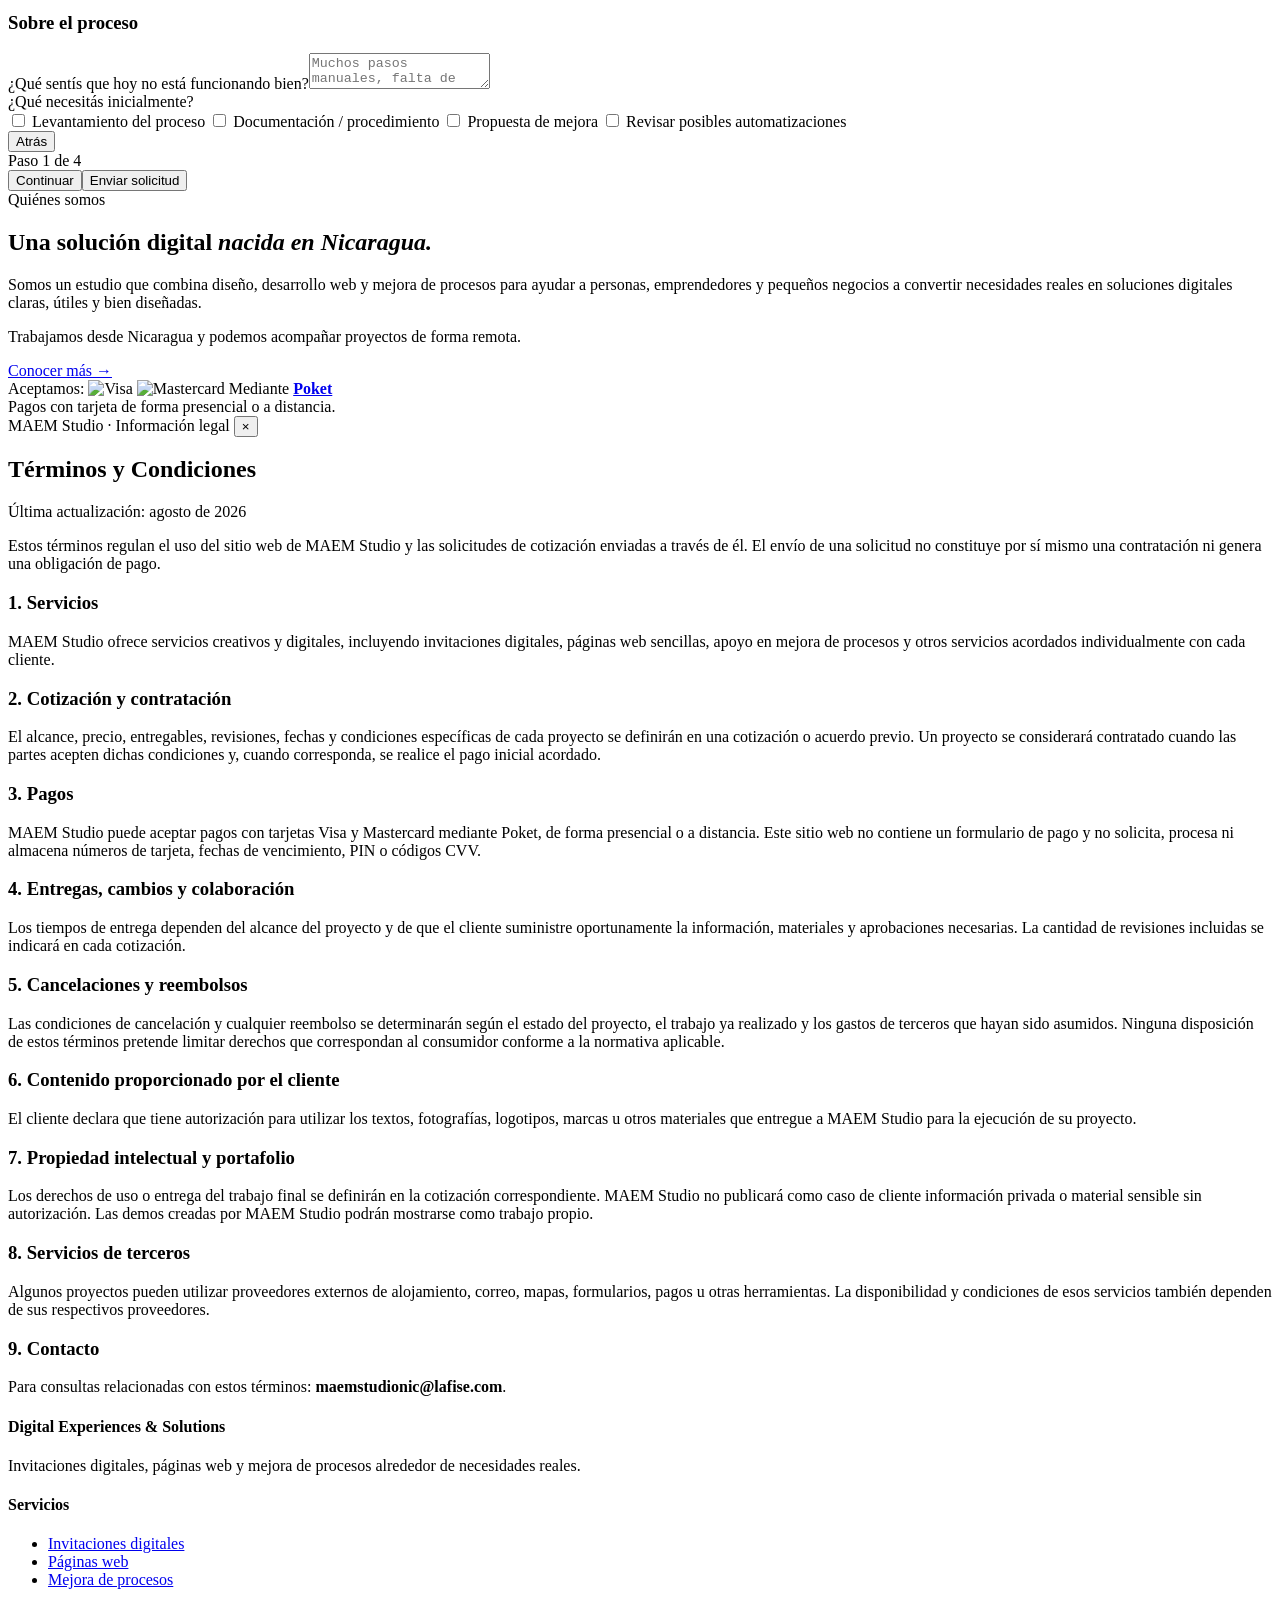
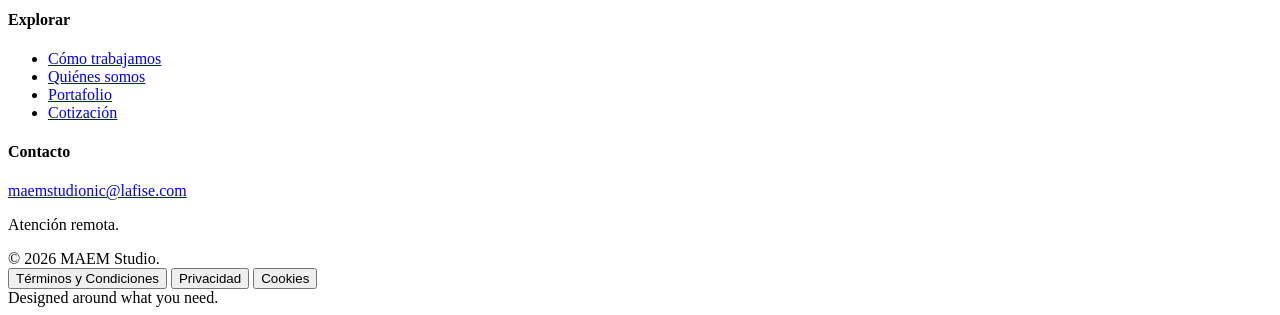
==== commit 507cdca9: "# V28 · Home limpia + invitaciones simplificadas" ====
--- a/public/index.html
+++ b/public/index.html
@@ -5,7 +5,7 @@
 <meta charset="utf-8"/>
 <meta content="width=device-width, initial-scale=1" name="viewport"/>
 <meta content="#f4efe6" name="theme-color"/>
-<title>MAEM Studio Nicaragua | Invitaciones digitales, web y procesos</title>
+<title>MAEM Studio | Digital Experiences &amp; Solutions</title>
 <meta content="MAEM Studio es un estudio digital en Nicaragua: invitaciones digitales personalizadas, páginas web para pequeños negocios y mejora de procesos." name="description"/>
 <meta content="index,follow,max-image-preview:large,max-snippet:-1,max-video-preview:-1" name="robots"/>
 <meta content="MAEM Studio" name="author"/>
@@ -14,7 +14,7 @@
 <link href="/assets/img/brand/favicon.svg" rel="icon" type="image/svg+xml"/>
 <link href="/assets/img/brand/apple-touch-icon.png" rel="apple-touch-icon"/>
 <link as="image" href="/assets/img/brand/maem-logo.webp" rel="preload" type="image/webp"/>
-<meta content="MAEM Studio Nicaragua | Experiencias digitales" property="og:title"/>
+<meta content="MAEM Studio | Digital Experiences &amp; Solutions" property="og:title"/>
 <meta content="Invitaciones digitales, páginas web y mejora de procesos para eventos, profesionales y pequeños negocios." property="og:description"/>
 <meta content="website" property="og:type"/>
 <meta content="MAEM Studio" property="og:site_name"/>
@@ -24,10 +24,10 @@
 <meta content="630" property="og:image:height"/>
 <meta content="MAEM Studio · Invitaciones digitales, web y procesos" property="og:image:alt"/>
 <meta content="summary_large_image" name="twitter:card"/>
-<meta content="MAEM Studio Nicaragua | Experiencias digitales" name="twitter:title"/>
+<meta content="MAEM Studio | Digital Experiences &amp; Solutions" name="twitter:title"/>
 <meta content="Invitaciones digitales, páginas web y mejora de procesos." name="twitter:description"/>
 <meta content="https://maem-studio.pages.dev/assets/img/social/og-maem.png" name="twitter:image"/>
-<script type="application/ld+json">{"@context":"https://schema.org","@graph":[{"@type":"Organization","@id":"https://maem-studio.pages.dev/#organization","name":"MAEM Studio","email":"maemstudionic@gmail.com","logo":"https://maem-studio.pages.dev/assets/img/brand/maem-logo.png","description":"Estudio digital en Nicaragua especializado en invitaciones digitales personalizadas, páginas web sencillas y mejora de procesos.","areaServed":[{"@type":"Country","name":"Nicaragua"},{"@type":"Place","name":"Latinoamérica"},{"@type":"Place","name":"Atención remota"}],"knowsLanguage":["es"]},{"@type":"ProfessionalService","@id":"https://maem-studio.pages.dev/#business","name":"MAEM Studio","parentOrganization":{"@id":"https://maem-studio.pages.dev/#organization"},"email":"maemstudionic@gmail.com","description":"Diseño y desarrollo de experiencias digitales para eventos, profesionales y pequeños negocios.","areaServed":[{"@type":"Country","name":"Nicaragua"},{"@type":"Place","name":"Latinoamérica"}],"hasOfferCatalog":{"@type":"OfferCatalog","name":"Servicios de MAEM Studio","itemListElement":[{"@type":"Offer","itemOffered":{"@type":"Service","name":"Invitaciones digitales personalizadas","url":"https://maem-studio.pages.dev/invitaciones-digitales/"}},{"@type":"Offer","itemOffered":{"@type":"Service","name":"Páginas web para pequeños negocios","url":"https://maem-studio.pages.dev/paginas-web/"}},{"@type":"Offer","itemOffered":{"@type":"Service","name":"Mejora y documentación de procesos","url":"https://maem-studio.pages.dev/mejora-de-procesos/"}}]}},{"@type":"WebSite","@id":"https://maem-studio.pages.dev/#website","name":"MAEM Studio","publisher":{"@id":"https://maem-studio.pages.dev/#organization"},"inLanguage":"es-NI","description":"Sitio oficial de MAEM Studio."}]}</script>
+<script type="application/ld+json">{"@context":"https://schema.org","@graph":[{"@type":"Organization","@id":"https://maem-studio.pages.dev/#organization","name":"MAEM Studio","email":"maemstudionic@lafise.com","logo":"https://maem-studio.pages.dev/assets/img/brand/maem-logo.png","description":"Estudio digital en Nicaragua especializado en invitaciones digitales personalizadas, páginas web sencillas y mejora de procesos.","areaServed":[{"@type":"Country","name":"Nicaragua"},{"@type":"Place","name":"Latinoamérica"},{"@type":"Place","name":"Atención remota"}],"knowsLanguage":["es"]},{"@type":"ProfessionalService","@id":"https://maem-studio.pages.dev/#business","name":"MAEM Studio","parentOrganization":{"@id":"https://maem-studio.pages.dev/#organization"},"email":"maemstudionic@lafise.com","description":"Diseño y desarrollo de experiencias digitales para eventos, profesionales y pequeños negocios.","areaServed":[{"@type":"Country","name":"Nicaragua"},{"@type":"Place","name":"Latinoamérica"}],"hasOfferCatalog":{"@type":"OfferCatalog","name":"Servicios de MAEM Studio","itemListElement":[{"@type":"Offer","itemOffered":{"@type":"Service","name":"Invitaciones digitales personalizadas","url":"https://maem-studio.pages.dev/invitaciones-digitales/"}},{"@type":"Offer","itemOffered":{"@type":"Service","name":"Páginas web para pequeños negocios","url":"https://maem-studio.pages.dev/paginas-web/"}},{"@type":"Offer","itemOffered":{"@type":"Service","name":"Mejora y documentación de procesos","url":"https://maem-studio.pages.dev/mejora-de-procesos/"}}]}},{"@type":"WebSite","@id":"https://maem-studio.pages.dev/#website","name":"MAEM Studio","publisher":{"@id":"https://maem-studio.pages.dev/#organization"},"inLanguage":"es-NI","description":"Sitio oficial de MAEM Studio."}]}</script>
 <link href="https://fonts.googleapis.com" rel="preconnect"/>
 <link crossorigin="" href="https://fonts.gstatic.com" rel="preconnect"/>
 <link href="https://fonts.googleapis.com/css2?family=Instrument+Serif:ital@0;1&amp;family=Ubuntu:wght@400;500;700&amp;display=swap" rel="stylesheet"/>
@@ -38,20 +38,20 @@
 <header class="site-header" id="header">
 <div class="container nav">
 <a aria-label="Ir al inicio" href="#inicio"><img alt="MAEM Studio" class="nav-logo" height="390" src="/assets/img/brand/maem-logo.webp" width="520"/></a>
-<nav aria-label="Navegación principal" class="nav-links"><a href="/invitaciones-digitales/">Invitaciones</a><a href="/paginas-web/">Páginas web</a><a href="/mejora-de-procesos/">Procesos</a><a href="/proyectos/">Proyectos</a><a href="/sobre-maem/">Sobre MAEM</a><a href="#contacto">Cotización</a></nav>
+<nav aria-label="Navegación principal" class="nav-links"><a href="/invitaciones-digitales/">Invitaciones</a><a href="/paginas-web/">Páginas web</a><a href="/mejora-de-procesos/">Procesos</a><a href="/proyectos/">Proyectos</a><a href="/sobre-maem/">Quiénes somos</a><a href="#contacto">Cotización</a></nav>
 <div class="nav-actions">
 <a class="btn primary" data-open-quote="" href="#contacto">Cuéntanos tu idea</a>
 <button aria-label="Abrir menú" class="menu-btn" id="menuBtn">☰</button>
 </div>
 </div>
 </header>
-<nav class="mobile-menu" id="mobileMenu"><a href="/invitaciones-digitales/">Invitaciones</a><a href="/paginas-web/">Páginas web</a><a href="/mejora-de-procesos/">Procesos</a><a href="/proyectos/">Proyectos</a><a href="/sobre-maem/">Sobre MAEM</a><a href="#contacto">Cotización</a></nav>
+<nav class="mobile-menu" id="mobileMenu"><a href="/invitaciones-digitales/">Invitaciones</a><a href="/paginas-web/">Páginas web</a><a href="/mejora-de-procesos/">Procesos</a><a href="/proyectos/">Proyectos</a><a href="/sobre-maem/">Quiénes somos</a><a href="#contacto">Cotización</a></nav>
 <main>
 <main id="main-content">
 <section class="hero" id="inicio">
 <div class="container hero-grid">
 <div class="hero-copy">
-<div class="kicker reveal">MAEM Studio · Nicaragua · Atención remota</div>
+<div class="kicker reveal">Digital Experiences &amp; Solutions</div>
 <h1 class="reveal">Diseñamos lo digital alrededor de <em>lo que necesitás.</em></h1>
 <div class="hero-subtitle reveal">Invitaciones digitales, páginas web y mejora de procesos. Tres líneas distintas, un mismo estudio para ayudarte a resolver lo que necesitás.</div>
 <p class="body-copy reveal">Un mismo estudio para necesidades distintas, con diseño, desarrollo y una forma clara de trabajar.</p>
@@ -65,7 +65,7 @@
 <div class="board-orbit"></div>
 <div aria-hidden="true" class="template-stack">
 <div class="template"></div><div class="template"></div>
-<div class="template"><div class="mini-label">Templates</div><div class="tpl-title">Create<br/>with MAEM.</div><div class="tpl-block"></div><div class="tpl-small"></div><div class="tpl-small short"></div></div>
+<div class="template"><div class="mini-label">Templates</div><div class="tpl-title">Ideas<br/>→ Digital.</div><div class="tpl-block"></div><div class="tpl-small"></div><div class="tpl-small short"></div></div>
 </div>
 <div class="browser">
 <div class="browser-top"><span class="dot"></span><span class="dot"></span><span class="dot"></span><span class="address"></span></div>
@@ -385,7 +385,25 @@
 </div>
 </section></div></div>
 </div>
-<section aria-label="Tarjetas aceptadas" class="payment-acceptance">
+<section class="home-about" id="quienes-somos">
+<div class="container home-about-grid">
+<div class="home-about-title">
+<div class="kicker reveal">Quiénes somos</div>
+<h2 class="reveal">Una solución digital <em>nacida en Nicaragua.</em></h2>
+</div>
+<div class="home-about-copy reveal">
+<p>
+        Somos un estudio que combina diseño, desarrollo web y mejora de procesos para ayudar
+        a personas, emprendedores y pequeños negocios a convertir necesidades reales en
+        soluciones digitales claras, útiles y bien diseñadas.
+      </p>
+<p>
+        Trabajamos desde Nicaragua y podemos acompañar proyectos de forma remota.
+      </p>
+<a class="text-link" href="/sobre-maem/">Conocer más →</a>
+</div>
+</div>
+</section><section aria-label="Tarjetas aceptadas" class="payment-acceptance">
 <div class="container payment-acceptance-inner">
 <div class="payment-acceptance-group">
 <span class="payment-acceptance-label">Aceptamos:</span>
@@ -412,7 +430,6 @@
 <button aria-label="Cerrar" class="legal-close" data-legal-close="" type="button">×</button>
 </div>
 <article class="legal-body" data-legal-doc="terms">
-
 <h2 id="legalTitle">Términos y Condiciones</h2>
 <p class="legal-date">Última actualización: agosto de 2026</p>
 <p>Estos términos regulan el uso del sitio web de MAEM Studio y las solicitudes de cotización enviadas a través de él. El envío de una solicitud no constituye por sí mismo una contratación ni genera una obligación de pago.</p>
@@ -433,10 +450,9 @@
 <h3>8. Servicios de terceros</h3>
 <p>Algunos proyectos pueden utilizar proveedores externos de alojamiento, correo, mapas, formularios, pagos u otras herramientas. La disponibilidad y condiciones de esos servicios también dependen de sus respectivos proveedores.</p>
 <h3>9. Contacto</h3>
-<p>Para consultas relacionadas con estos términos: <strong>maemstudionic@gmail.com</strong>.</p>
+<p>Para consultas relacionadas con estos términos: <strong>maemstudionic@lafise.com</strong>.</p>
 </article>
 <article class="legal-body" data-legal-doc="privacy" hidden="">
-
 <h2>Política de Privacidad</h2>
 <p class="legal-date">Última actualización: agosto de 2026</p>
 <p>Esta política explica qué información recibe MAEM Studio cuando una persona utiliza el formulario de cotización y cómo se utiliza esa información.</p>
@@ -463,7 +479,7 @@
 <h3>6. Comunicaciones promocionales</h3>
 <p>El envío de una cotización no implica consentimiento para recibir publicidad periódica. Si en el futuro se ofrecen comunicaciones promocionales, se solicitará el consentimiento correspondiente de forma separada.</p>
 <h3>7. Derechos y contacto</h3>
-<p>Para solicitar acceso, corrección, actualización o eliminación de información personal relacionada con una solicitud, podés escribir a <strong>maemstudionic@gmail.com</strong>.</p>
+<p>Para solicitar acceso, corrección, actualización o eliminación de información personal relacionada con una solicitud, podés escribir a <strong>maemstudionic@lafise.com</strong>.</p>
 </article>
 <article class="legal-body" data-legal-doc="cookies" hidden="">
 <h2>Cookies y tecnologías similares</h2>
@@ -476,21 +492,40 @@
 <h3>3. Cambios futuros</h3>
 <p>Si MAEM Studio incorpora en el futuro herramientas no esenciales de analítica, publicidad o seguimiento que requieran consentimiento, esta política y el mecanismo de consentimiento del sitio deberán actualizarse antes de activarlas.</p>
 <h3>4. Contacto</h3>
-<p>Para consultas sobre esta política: <strong>maemstudionic@gmail.com</strong>.</p>
+<p>Para consultas sobre esta política: <strong>maemstudionic@lafise.com</strong>.</p>
 </article>
 </div>
 </div>
 <footer>
 <div class="container">
-<div class="footer-big">MAEM</div>
-<div class="footer-studio">Studio · Digital Experiences &amp; Solutions</div>
+
+
 <div class="footer-line"></div>
-<div class="footer-grid">
-<div><div class="footer-signature"><strong>MAEM Studio</strong><span>Digital Experiences &amp; Solutions</span></div><p class="footer-about">Diseño digital, páginas web y mejora de procesos alrededor de necesidades reales.</p></div>
-<div><h4>Servicios</h4><ul><li><a href="/invitaciones-digitales/">Invitaciones digitales</a></li><li><a href="/paginas-web/">Páginas web</a></li><li><a href="/mejora-de-procesos/">Mejora de procesos</a></li><li><a href="#contacto">Agentes y automatización</a></li></ul></div>
-<div><h4>Explorar</h4><ul><li><a href="#soluciones">Soluciones</a></li><li><a href="#proceso">Cómo trabajamos</a></li><li><a href="#faq">Preguntas frecuentes</a></li><li><a href="#contacto">Contacto</a></li></ul></div>
-<div><h4>MAEM Studio</h4><p>Atención a proyectos digitales y pequeños negocios.</p><p>Disponible para proyectos remotos.</p></div>
-</div>
+<div class="footer-grid"><div>
+<h4>Digital Experiences &amp; Solutions</h4>
+<p class="footer-about">
+                Invitaciones digitales, páginas web y mejora de procesos alrededor de necesidades reales.
+              </p>
+</div><div>
+<h4>Servicios</h4>
+<ul>
+<li><a href="/invitaciones-digitales/">Invitaciones digitales</a></li>
+<li><a href="/paginas-web/">Páginas web</a></li>
+<li><a href="/mejora-de-procesos/">Mejora de procesos</a></li>
+</ul>
+</div><div>
+<h4>Explorar</h4>
+<ul>
+<li><a href="#proceso">Cómo trabajamos</a></li>
+<li><a href="#quienes-somos">Quiénes somos</a></li>
+<li><a href="/proyectos/">Portafolio</a></li>
+<li><a href="#contacto">Cotización</a></li>
+</ul>
+</div><div>
+<h4>Contacto</h4>
+<p><a href="mailto:maemstudionic@lafise.com">maemstudionic@lafise.com</a></p>
+<p>Atención remota.</p>
+</div></div>
 <div class="footer-bottom">
 <div>
 <span>© 2026 MAEM Studio.</span>
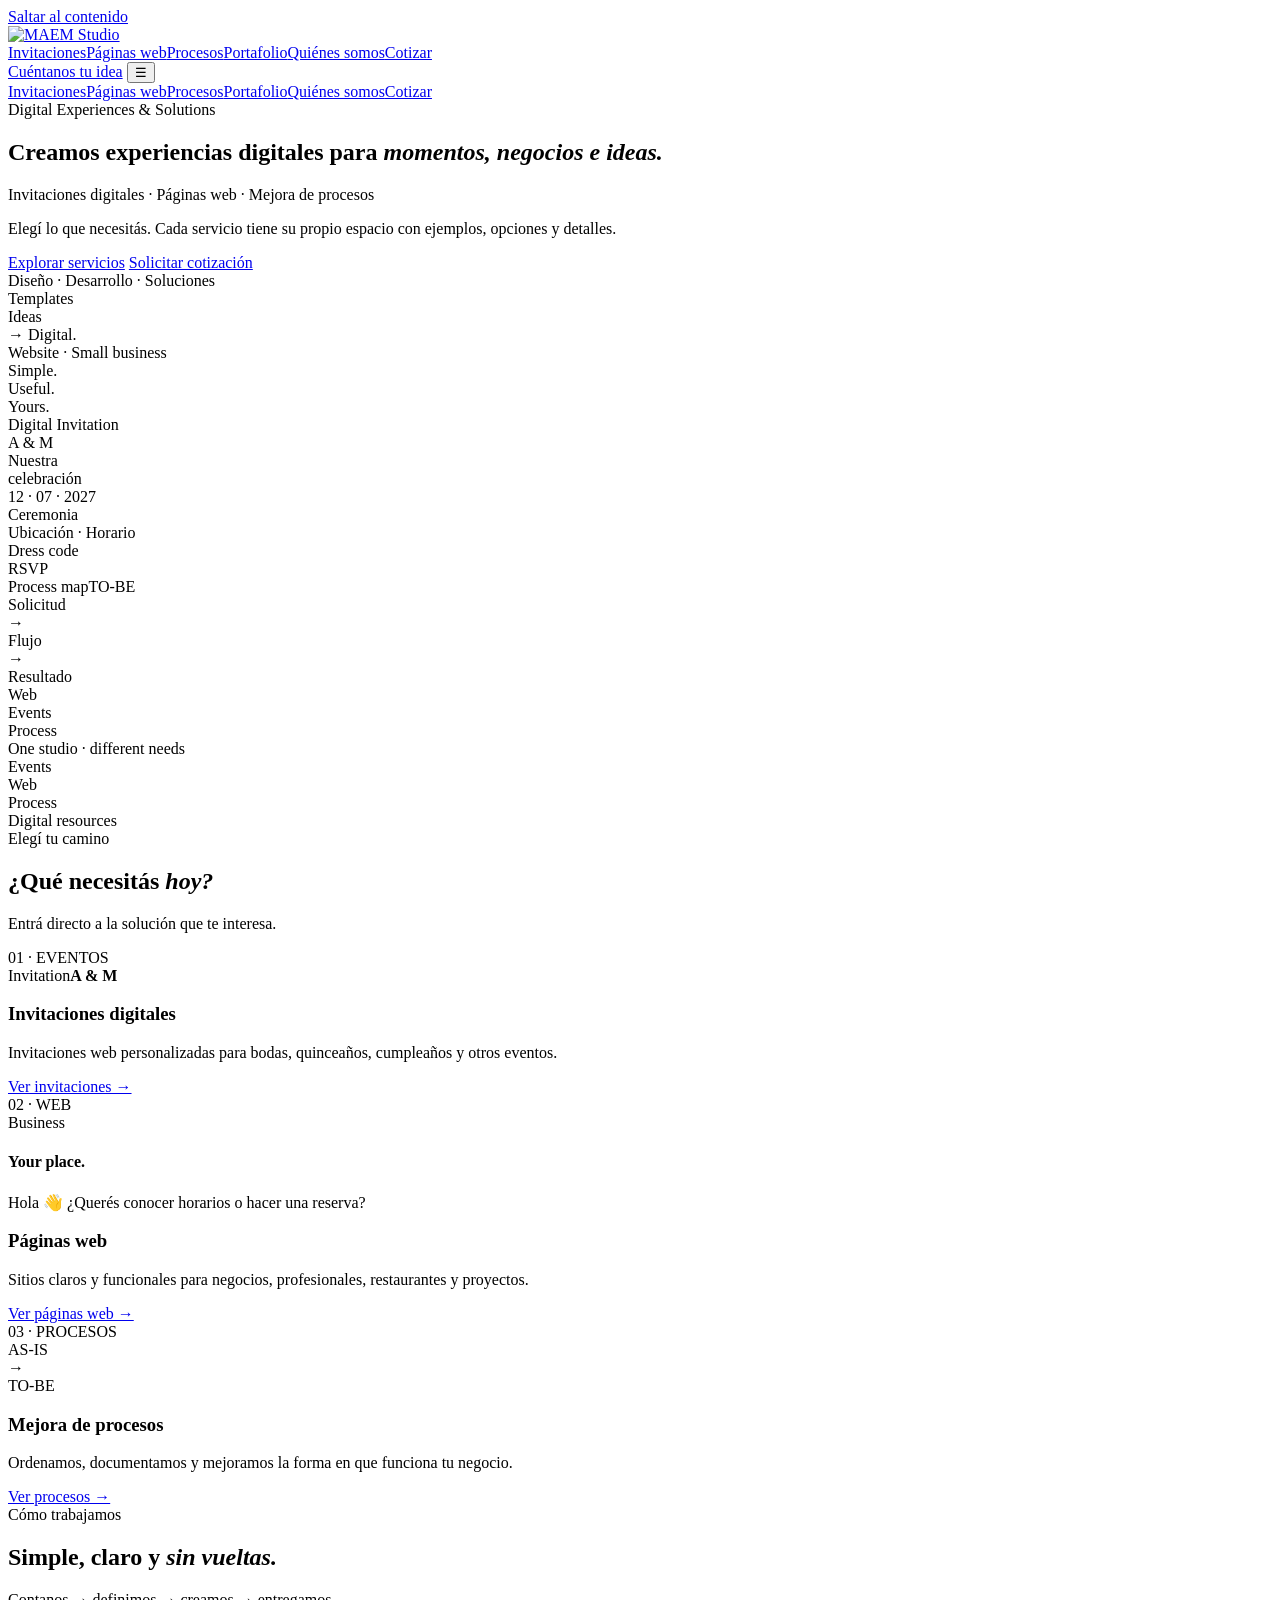
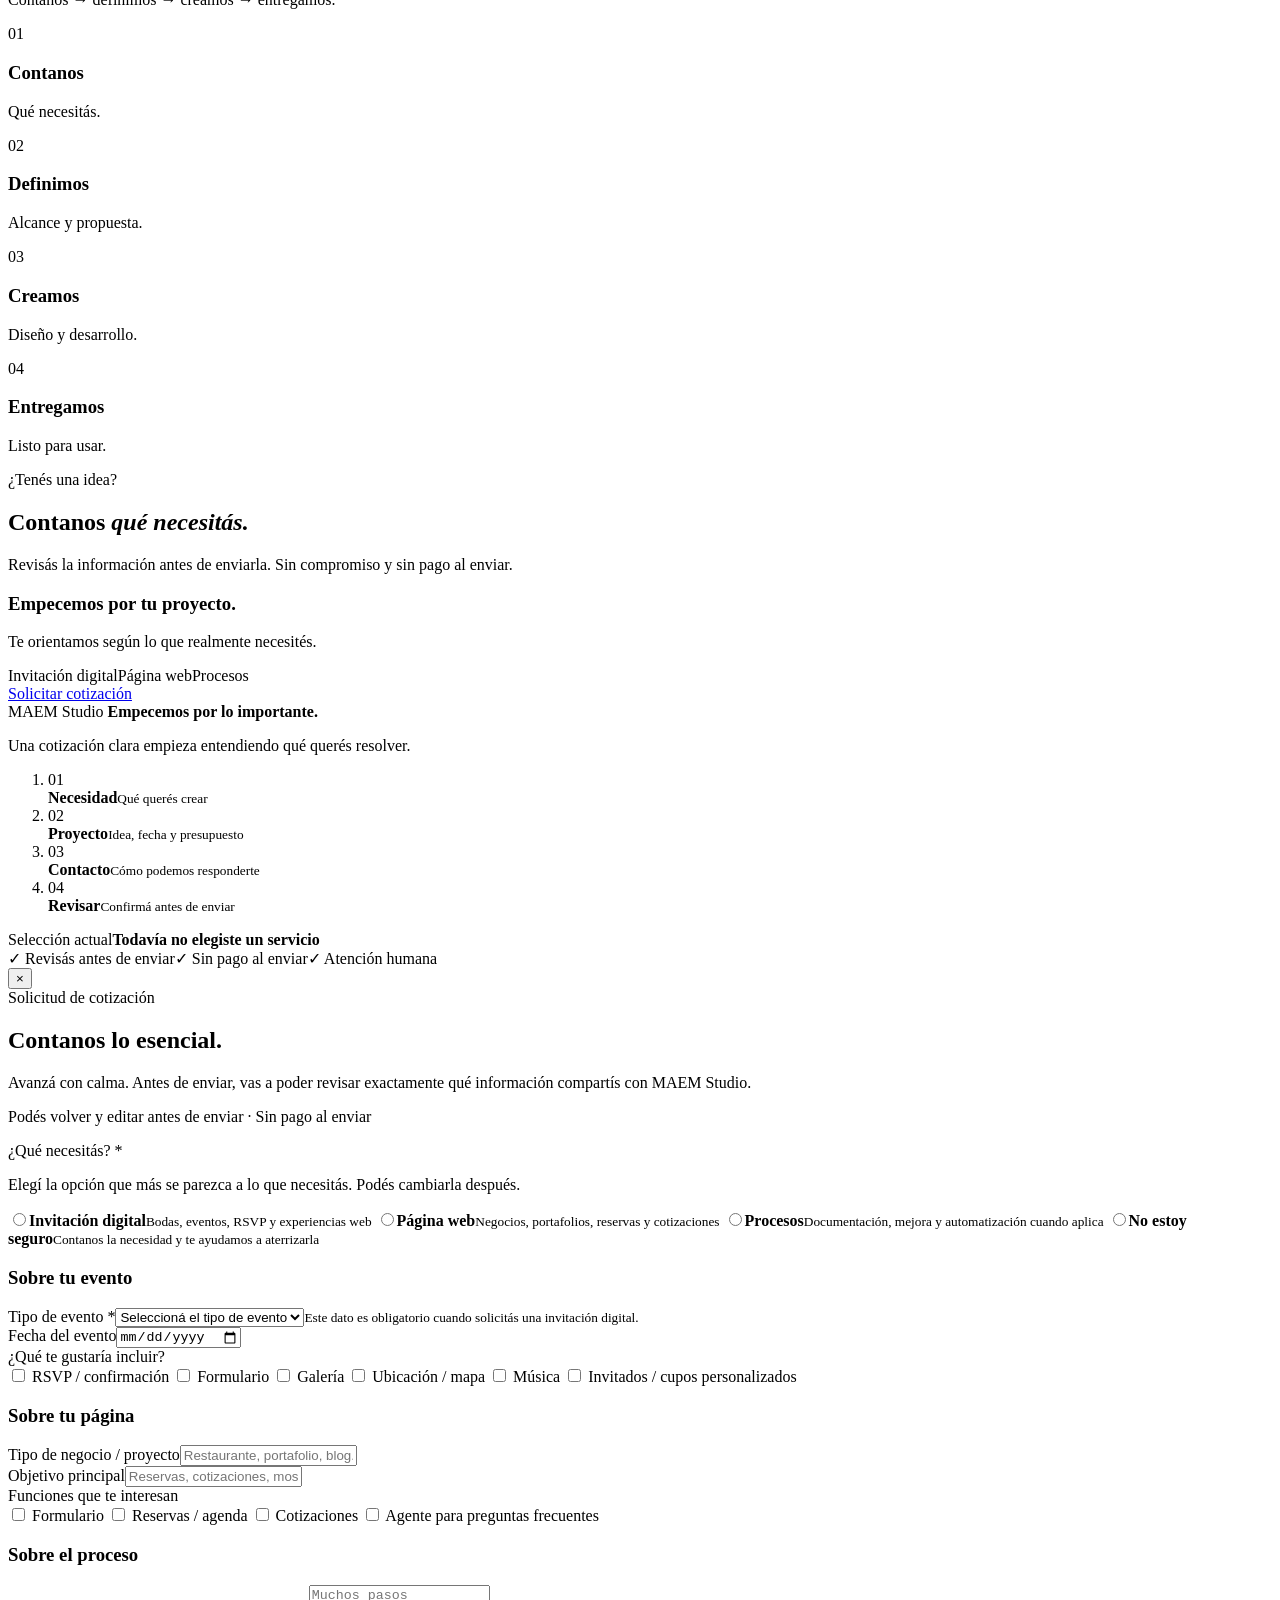
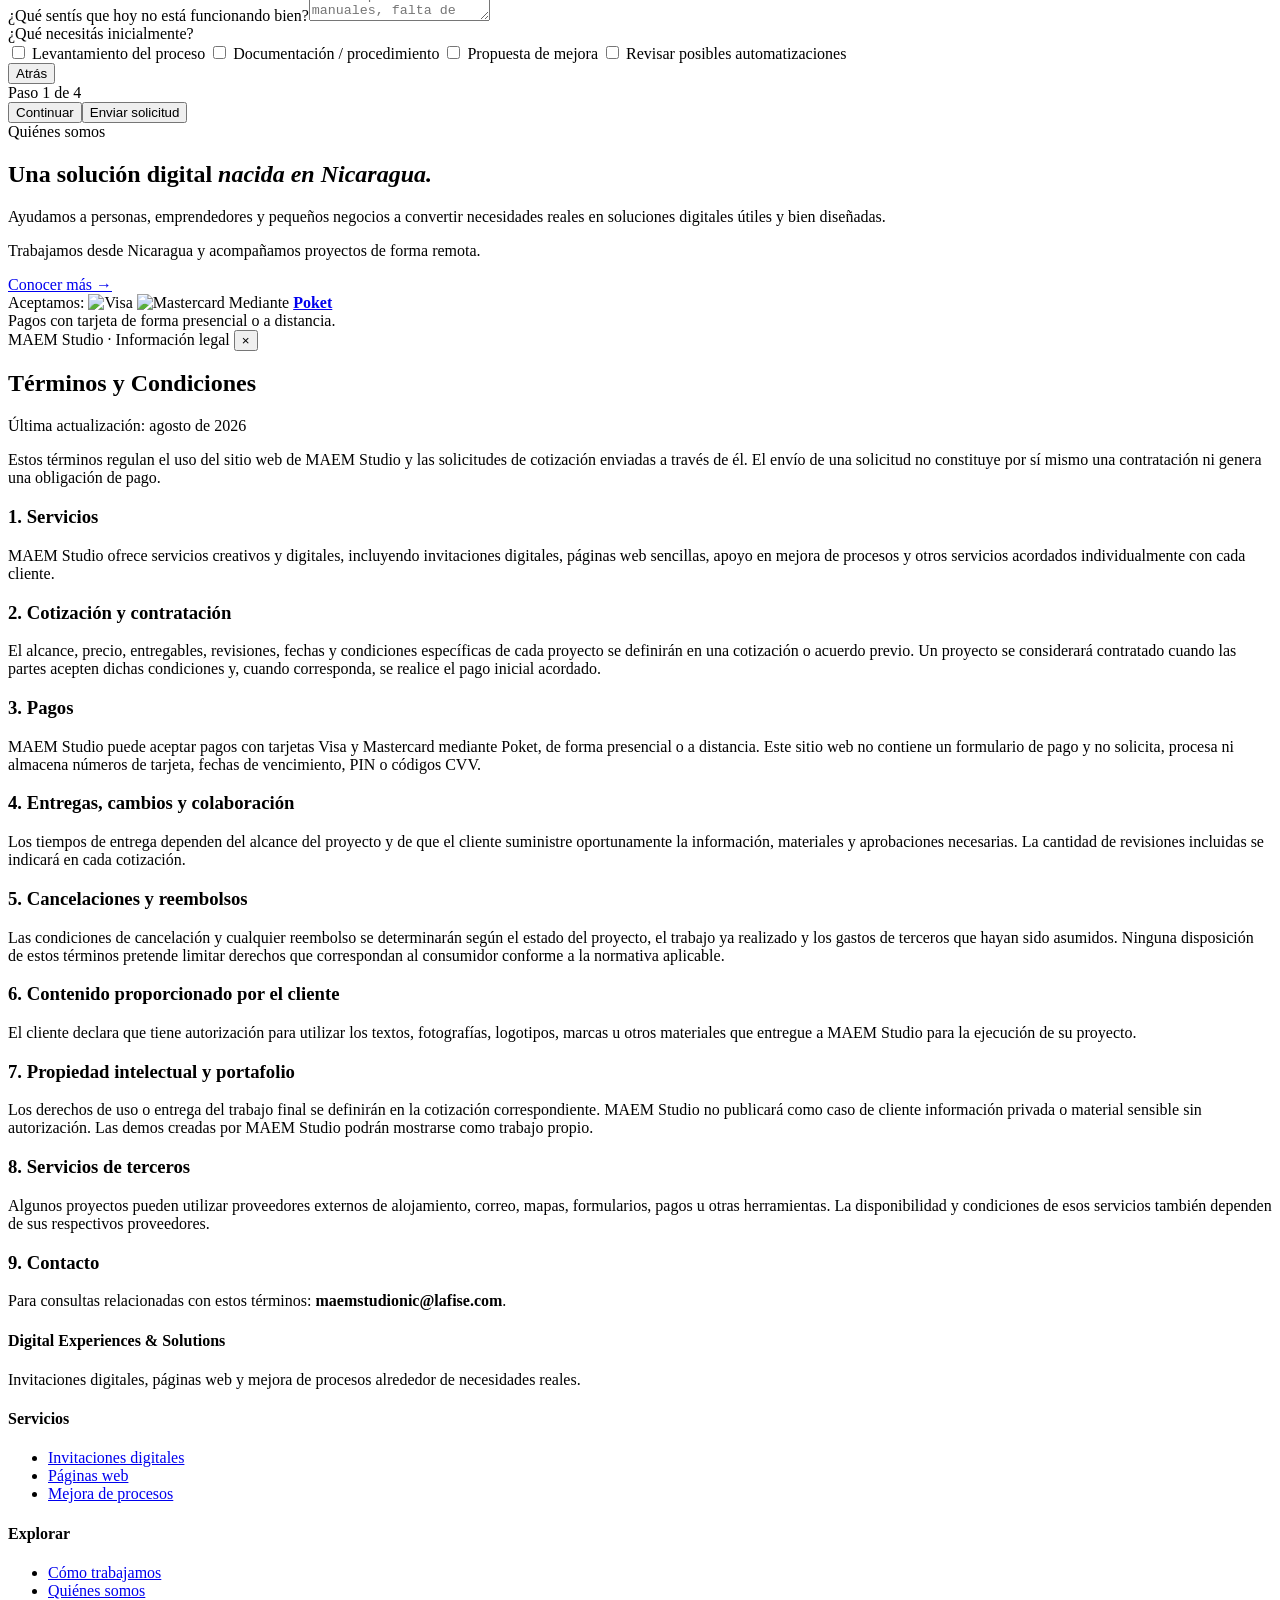
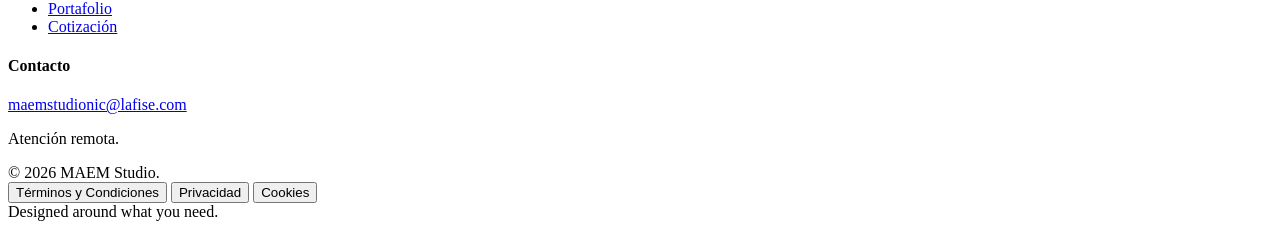
==== commit aa38735f: "# V30 · Sell Clear" ====
--- a/public/index.html
+++ b/public/index.html
@@ -5,8 +5,8 @@
 <meta charset="utf-8"/>
 <meta content="width=device-width, initial-scale=1" name="viewport"/>
 <meta content="#f4efe6" name="theme-color"/>
-<title>MAEM Studio | Digital Experiences &amp; Solutions</title>
-<meta content="MAEM Studio es un estudio digital en Nicaragua: invitaciones digitales personalizadas, páginas web para pequeños negocios y mejora de procesos." name="description"/>
+<title>MAEM Studio | Invitaciones digitales, páginas web y soluciones</title>
+<meta content="MAEM Studio crea invitaciones digitales, páginas web y soluciones de mejora de procesos para personas, emprendedores y pequeños negocios." name="description"/>
 <meta content="index,follow,max-image-preview:large,max-snippet:-1,max-video-preview:-1" name="robots"/>
 <meta content="MAEM Studio" name="author"/>
 <meta content="light" name="color-scheme"/>
@@ -38,28 +38,28 @@
 <header class="site-header" id="header">
 <div class="container nav">
 <a aria-label="Ir al inicio" href="#inicio"><img alt="MAEM Studio" class="nav-logo" height="390" src="/assets/img/brand/maem-logo.webp" width="520"/></a>
-<nav aria-label="Navegación principal" class="nav-links"><a href="/invitaciones-digitales/">Invitaciones</a><a href="/paginas-web/">Páginas web</a><a href="/mejora-de-procesos/">Procesos</a><a href="/proyectos/">Proyectos</a><a href="/sobre-maem/">Quiénes somos</a><a href="#contacto">Cotización</a></nav>
+<nav aria-label="Navegación principal" class="nav-links"><a href="/invitaciones-digitales/">Invitaciones</a><a href="/paginas-web/">Páginas web</a><a href="/mejora-de-procesos/">Procesos</a><a href="/proyectos/">Portafolio</a><a href="#quienes-somos">Quiénes somos</a><a href="#contacto">Cotizar</a></nav>
 <div class="nav-actions">
 <a class="btn primary" data-open-quote="" href="#contacto">Cuéntanos tu idea</a>
 <button aria-label="Abrir menú" class="menu-btn" id="menuBtn">☰</button>
 </div>
 </div>
 </header>
-<nav class="mobile-menu" id="mobileMenu"><a href="/invitaciones-digitales/">Invitaciones</a><a href="/paginas-web/">Páginas web</a><a href="/mejora-de-procesos/">Procesos</a><a href="/proyectos/">Proyectos</a><a href="/sobre-maem/">Quiénes somos</a><a href="#contacto">Cotización</a></nav>
+<nav class="mobile-menu" id="mobileMenu"><a href="/invitaciones-digitales/">Invitaciones</a><a href="/paginas-web/">Páginas web</a><a href="/mejora-de-procesos/">Procesos</a><a href="/proyectos/">Portafolio</a><a href="#quienes-somos">Quiénes somos</a><a href="#contacto">Cotizar</a></nav>
 <main>
 <main id="main-content">
 <section class="hero" id="inicio">
 <div class="container hero-grid">
 <div class="hero-copy">
 <div class="kicker reveal">Digital Experiences &amp; Solutions</div>
-<h1 class="reveal">Diseñamos lo digital alrededor de <em>lo que necesitás.</em></h1>
-<div class="hero-subtitle reveal">Invitaciones digitales, páginas web y mejora de procesos. Tres líneas distintas, un mismo estudio para ayudarte a resolver lo que necesitás.</div>
-<p class="body-copy reveal">Un mismo estudio para necesidades distintas, con diseño, desarrollo y una forma clara de trabajar.</p>
+<h1 class="reveal">Creamos experiencias digitales para <em>momentos, negocios e ideas.</em></h1>
+<div class="hero-subtitle reveal">Invitaciones digitales · Páginas web · Mejora de procesos</div>
+<p class="body-copy reveal">Elegí lo que necesitás. Cada servicio tiene su propio espacio con ejemplos, opciones y detalles.</p>
 <div class="hero-actions reveal">
 <a class="btn primary" href="#servicios">Explorar servicios</a>
 <a class="btn" data-open-quote="" href="#contacto">Solicitar cotización</a>
 </div>
-<div class="hero-note reveal">Eventos · Web · Procesos</div>
+<div class="hero-note reveal">Diseño · Desarrollo · Soluciones</div>
 </div>
 <div aria-label="Composición visual de servicios de MAEM Studio" class="studio-board reveal">
 <div class="board-orbit"></div>
@@ -109,8 +109,8 @@
 <section class="services" id="servicios">
 <div class="container">
 <div class="services-head">
-<div><div class="kicker reveal">Elegí por dónde empezar</div><h2 class="display reveal">¿Qué necesitás <em>hoy?</em></h2></div>
-<p class="body-copy reveal">La página principal te muestra el panorama. Cada servicio tiene su propio espacio con los detalles.</p>
+<div><div class="kicker reveal">Elegí tu camino</div><h2 class="display reveal">¿Qué necesitás <em>hoy?</em></h2></div>
+<p class="body-copy reveal">Entrá directo a la solución que te interesa.</p>
 </div>
 <div class="service-cards">
 <article class="service-card reveal service-card-primary">
@@ -119,8 +119,8 @@
 <div class="event-card-ui"><span class="mini-label">Invitation</span><strong>A &amp; M</strong><div></div><div></div><div></div></div>
 </div>
 <h3>Invitaciones digitales</h3>
-<p>Experiencias web personalizadas para bodas, quinceaños, cumpleaños y otros eventos.</p>
-<a class="service-detail-link" href="/invitaciones-digitales/">Explorar invitaciones →</a>
+<p>Invitaciones web personalizadas para bodas, quinceaños, cumpleaños y otros eventos.</p>
+<a class="service-detail-link" href="/invitaciones-digitales/">Ver invitaciones →</a>
 </article>
 <article class="service-card reveal">
 <div class="service-number">02 · WEB</div>
@@ -129,8 +129,8 @@
 <div class="agent-bubble">Hola 👋 ¿Querés conocer horarios o hacer una reserva?</div>
 </div>
 <h3>Páginas web</h3>
-<p>Sitios claros y funcionales para pequeños negocios, restaurantes, profesionales y proyectos.</p>
-<a class="service-detail-link" href="/paginas-web/">Explorar páginas web →</a>
+<p>Sitios claros y funcionales para negocios, profesionales, restaurantes y proyectos.</p>
+<a class="service-detail-link" href="/paginas-web/">Ver páginas web →</a>
 </article>
 <article class="service-card reveal">
 <div class="service-number">03 · PROCESOS</div>
@@ -138,40 +138,36 @@
 <div class="process-visual"><div class="process-panel"><span>AS-IS</span><div></div><div></div><div></div></div><div class="process-arrow">→</div><div class="process-panel"><span>TO-BE</span><div></div><div></div><div></div></div></div>
 </div>
 <h3>Mejora de procesos</h3>
-<p>Documentación, orden y mejora para trabajar con más claridad y evaluar automatizaciones cuando aportan valor.</p>
-<a class="service-detail-link" href="/mejora-de-procesos/">Explorar procesos →</a>
+<p>Ordenamos, documentamos y mejoramos la forma en que funciona tu negocio.</p>
+<a class="service-detail-link" href="/mejora-de-procesos/">Ver procesos →</a>
 </article>
 </div>
-<div class="lean-addon reveal">
-<span>También podemos sumar</span>
-<strong>agentes, automatización y funciones inteligentes</strong>
-<p>solo cuando ayudan a resolver mejor la necesidad.</p>
-</div></div>
+</div>
 </section>
 <section class="process" id="proceso">
 <div class="container">
 <div class="process-head">
-<div><div class="kicker reveal">Cómo trabajamos</div><h2 class="display reveal">Simple, claro y <em>sin complicarte.</em></h2></div>
-<p class="body-copy reveal">Nos contás la necesidad, definimos el alcance y construimos una solución clara.</p>
+<div><div class="kicker reveal">Cómo trabajamos</div><h2 class="display reveal">Simple, claro y <em>sin vueltas.</em></h2></div>
+<p class="body-copy reveal">Contanos → definimos → creamos → entregamos.</p>
 </div>
 <div class="steps">
-<article class="step reveal"><div class="step-no">01</div><h3>Contanos</h3><p>La necesidad o idea.</p></article>
-<article class="step reveal"><div class="step-no">02</div><h3>Definimos</h3><p>Qué realmente hace falta.</p></article>
+<article class="step reveal"><div class="step-no">01</div><h3>Contanos</h3><p>Qué necesitás.</p></article>
+<article class="step reveal"><div class="step-no">02</div><h3>Definimos</h3><p>Alcance y propuesta.</p></article>
 <article class="step reveal"><div class="step-no">03</div><h3>Creamos</h3><p>Diseño y desarrollo.</p></article>
-<article class="step reveal"><div class="step-no">04</div><h3>Entregamos</h3><p>Probado y listo para usar.</p></article>
+<article class="step reveal"><div class="step-no">04</div><h3>Entregamos</h3><p>Listo para usar.</p></article>
 </div>
 </div>
 </section>
 <section class="cta" id="contacto">
 <div class="container cta-grid">
 <div class="cta-copy">
-<div class="kicker reveal">Cuando estés listo</div>
+<div class="kicker reveal">¿Tenés una idea?</div>
 <h2 class="display reveal">Contanos <em>qué necesitás.</em></h2>
-<p class="body-copy reveal">Revisás toda la información antes de enviar la solicitud.</p>
+<p class="body-copy reveal">Revisás la información antes de enviarla. Sin compromiso y sin pago al enviar.</p>
 </div>
 <div class="contact-panel reveal">
-<h3>Empecemos por tu idea.</h3>
-<p>La cotización se adapta al alcance real del proyecto.</p>
+<h3>Empecemos por tu proyecto.</h3>
+<p>Te orientamos según lo que realmente necesités.</p>
 <div class="service-chips"><span class="chip">Invitación digital</span><span class="chip">Página web</span><span class="chip">Procesos</span></div>
 <a class="btn primary" data-open-quote="" href="#contacto" id="quoteBtn">Solicitar cotización</a>
 </div>
@@ -392,14 +388,8 @@
 <h2 class="reveal">Una solución digital <em>nacida en Nicaragua.</em></h2>
 </div>
 <div class="home-about-copy reveal">
-<p>
-        Somos un estudio que combina diseño, desarrollo web y mejora de procesos para ayudar
-        a personas, emprendedores y pequeños negocios a convertir necesidades reales en
-        soluciones digitales claras, útiles y bien diseñadas.
-      </p>
-<p>
-        Trabajamos desde Nicaragua y podemos acompañar proyectos de forma remota.
-      </p>
+<p>Ayudamos a personas, emprendedores y pequeños negocios a convertir necesidades reales en soluciones digitales útiles y bien diseñadas.</p>
+<p>Trabajamos desde Nicaragua y acompañamos proyectos de forma remota.</p>
 <a class="text-link" href="/sobre-maem/">Conocer más →</a>
 </div>
 </div>
@@ -498,8 +488,6 @@
 </div>
 <footer>
 <div class="container">
-
-
 <div class="footer-line"></div>
 <div class="footer-grid"><div>
 <h4>Digital Experiences &amp; Solutions</h4>
